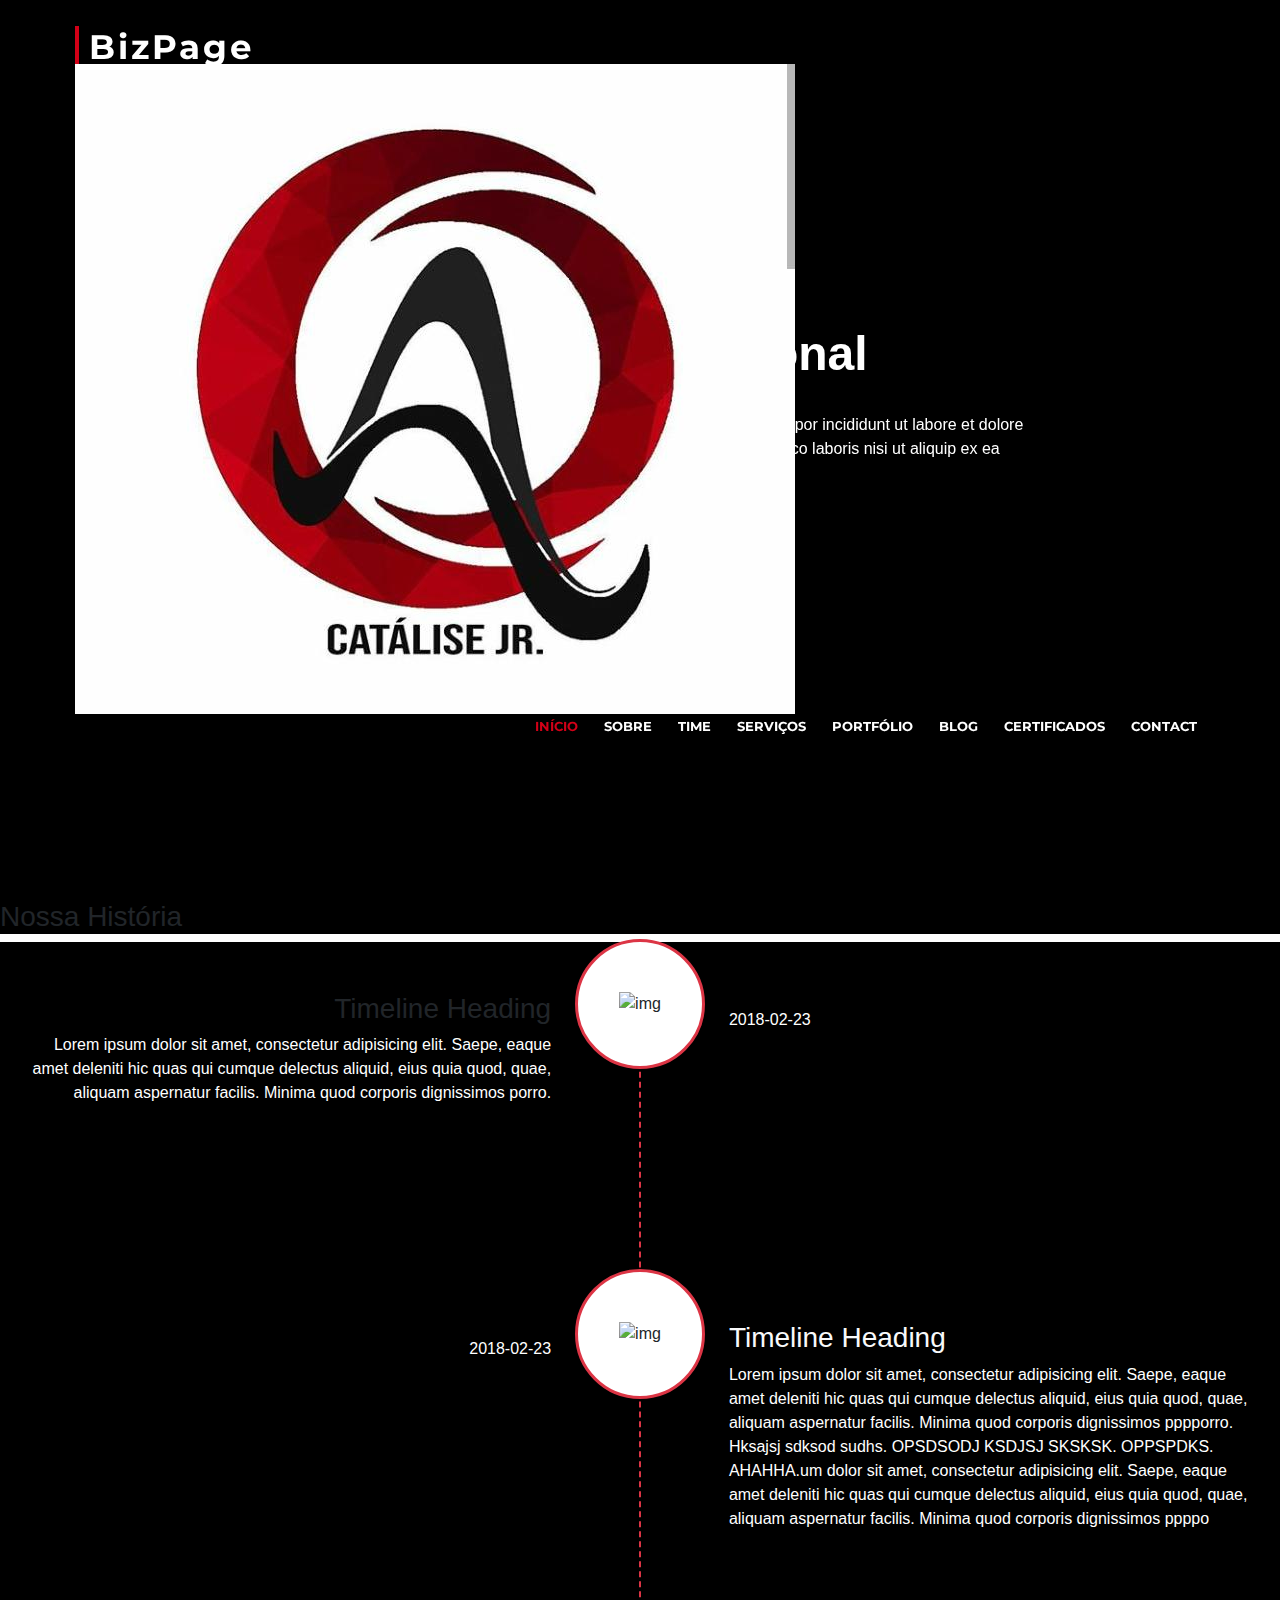
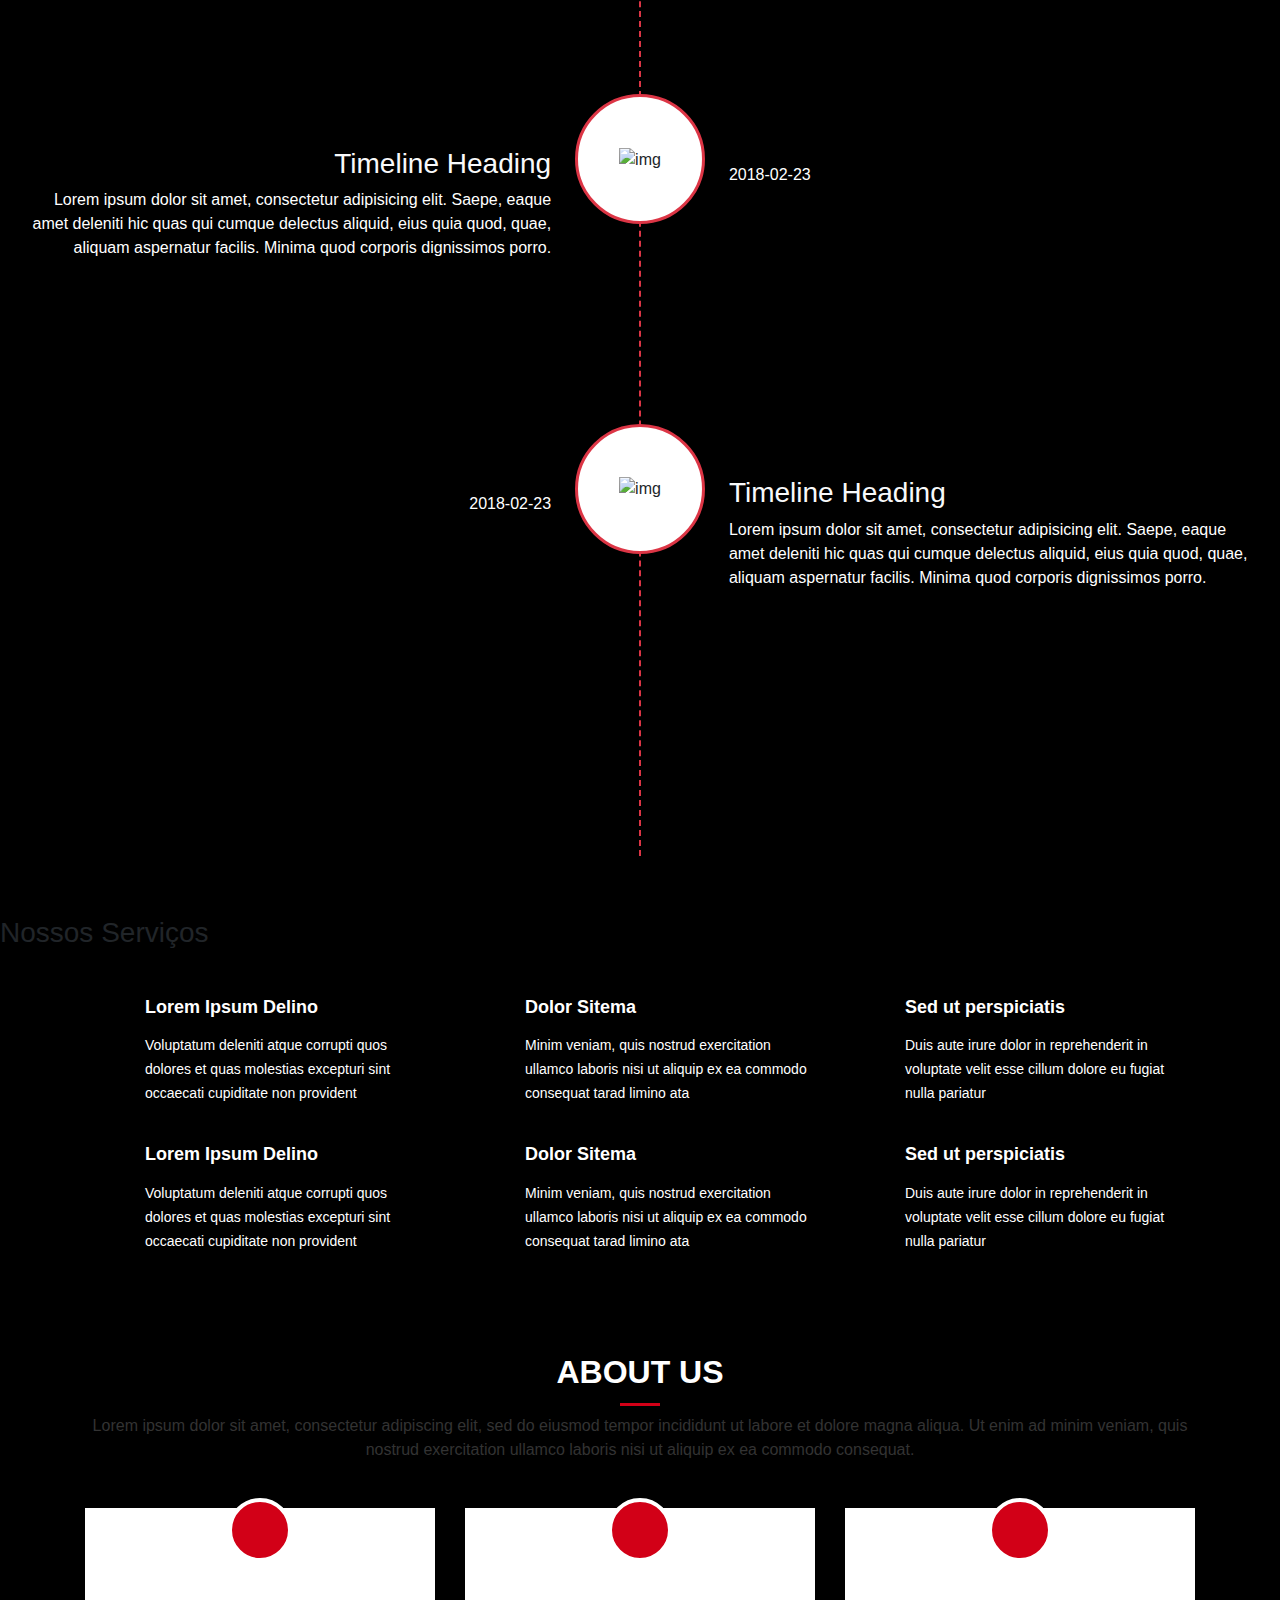
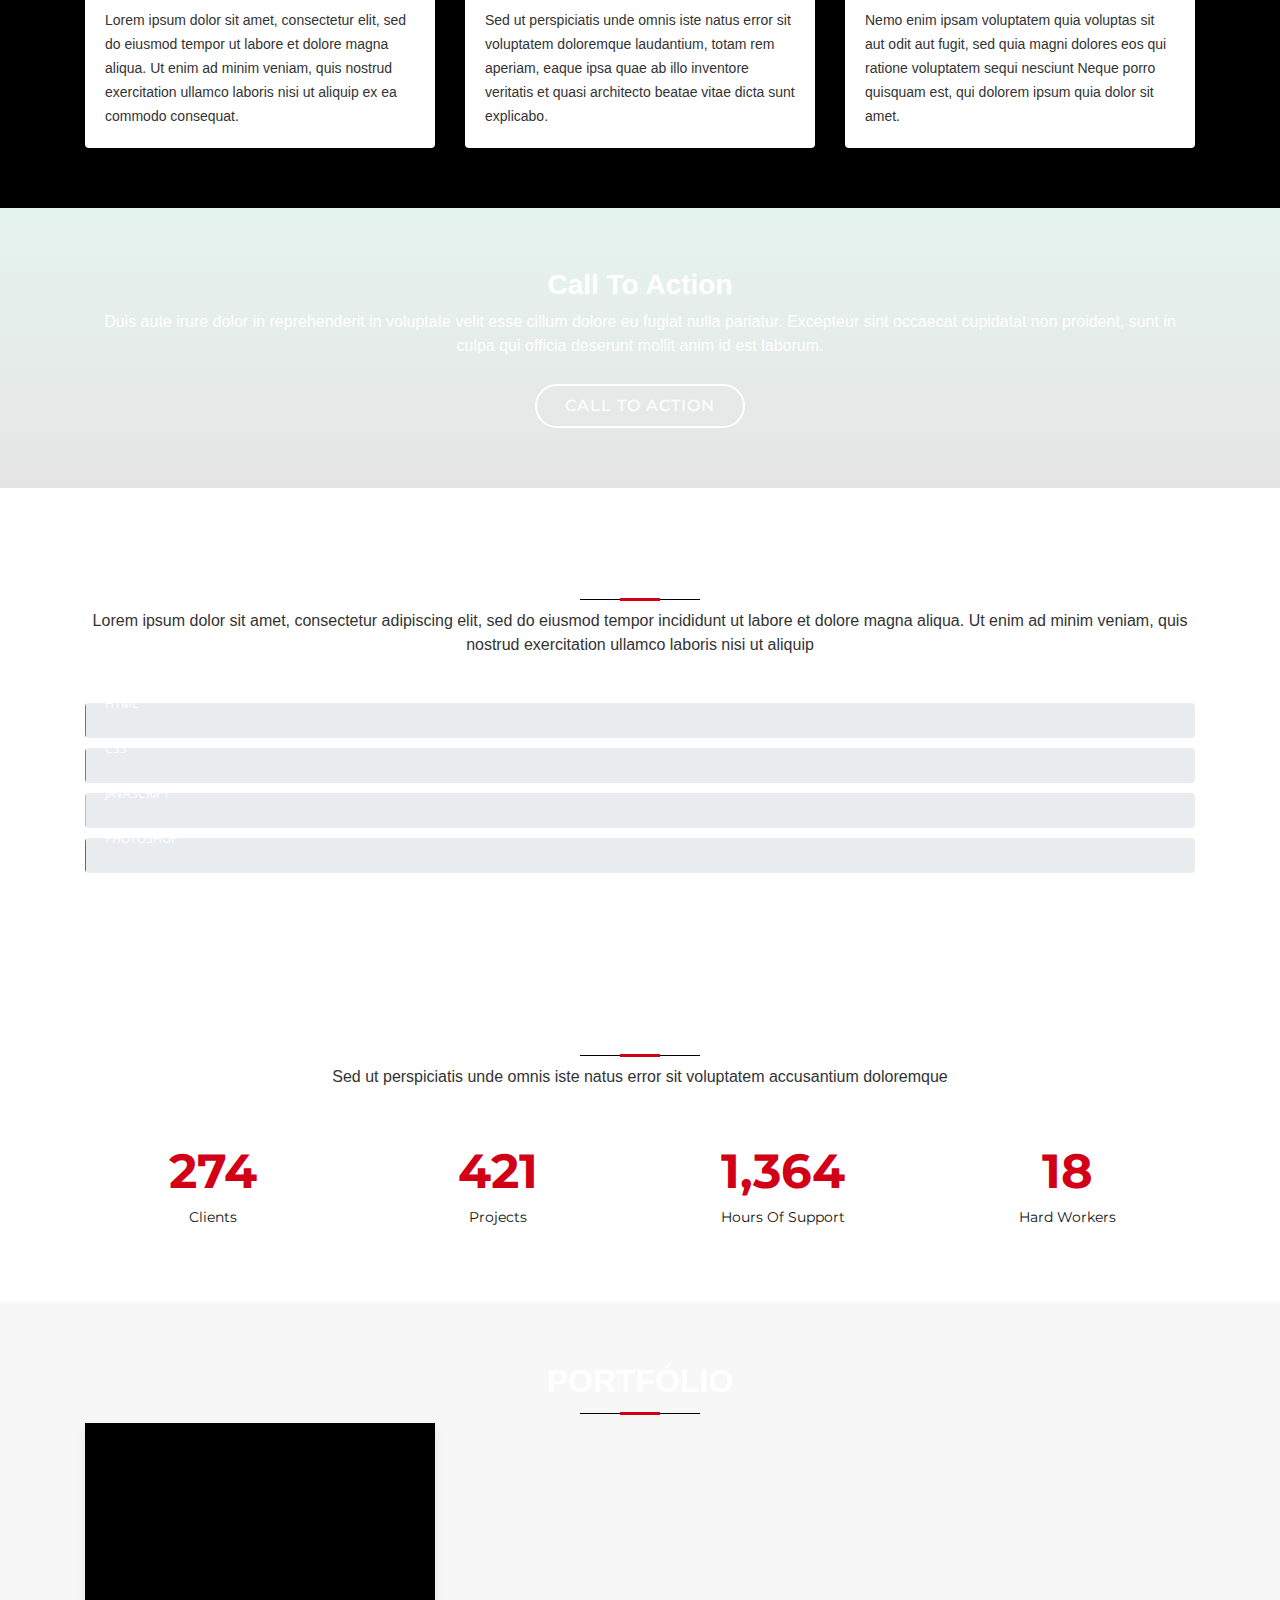
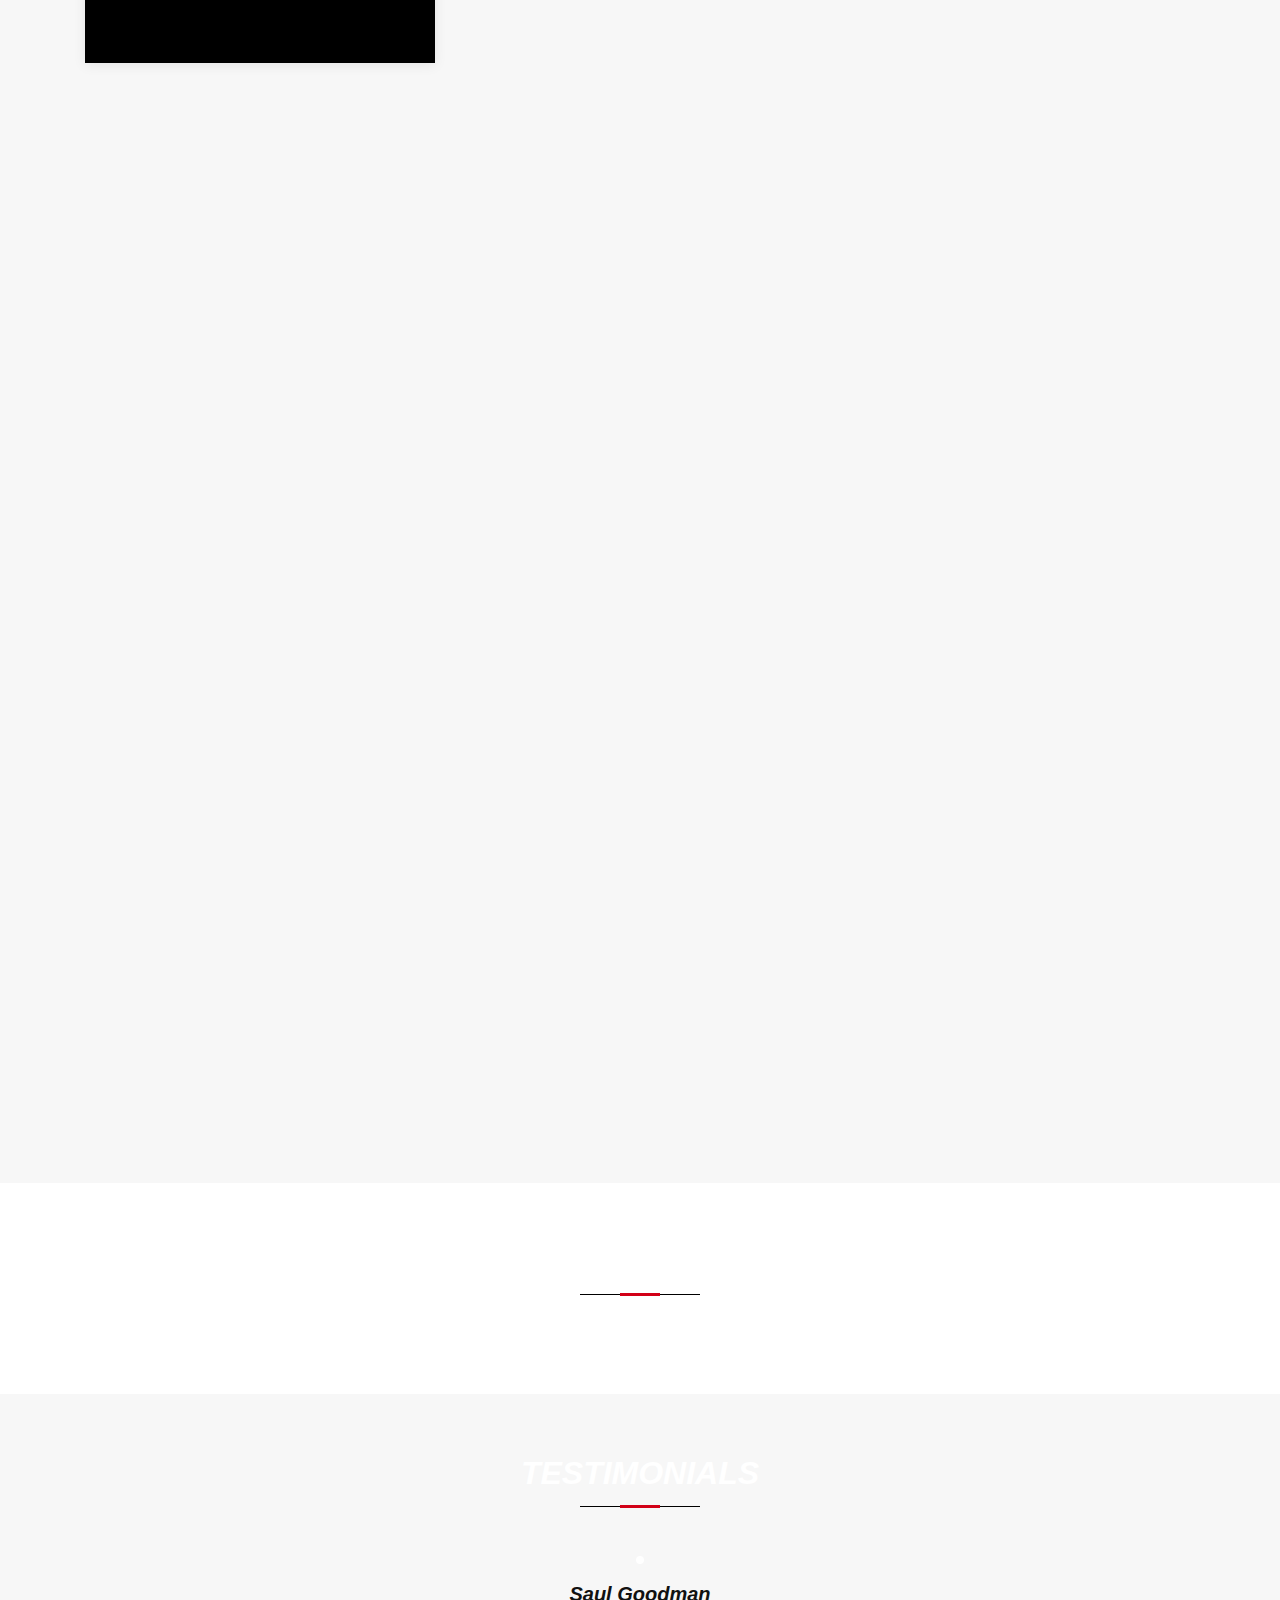
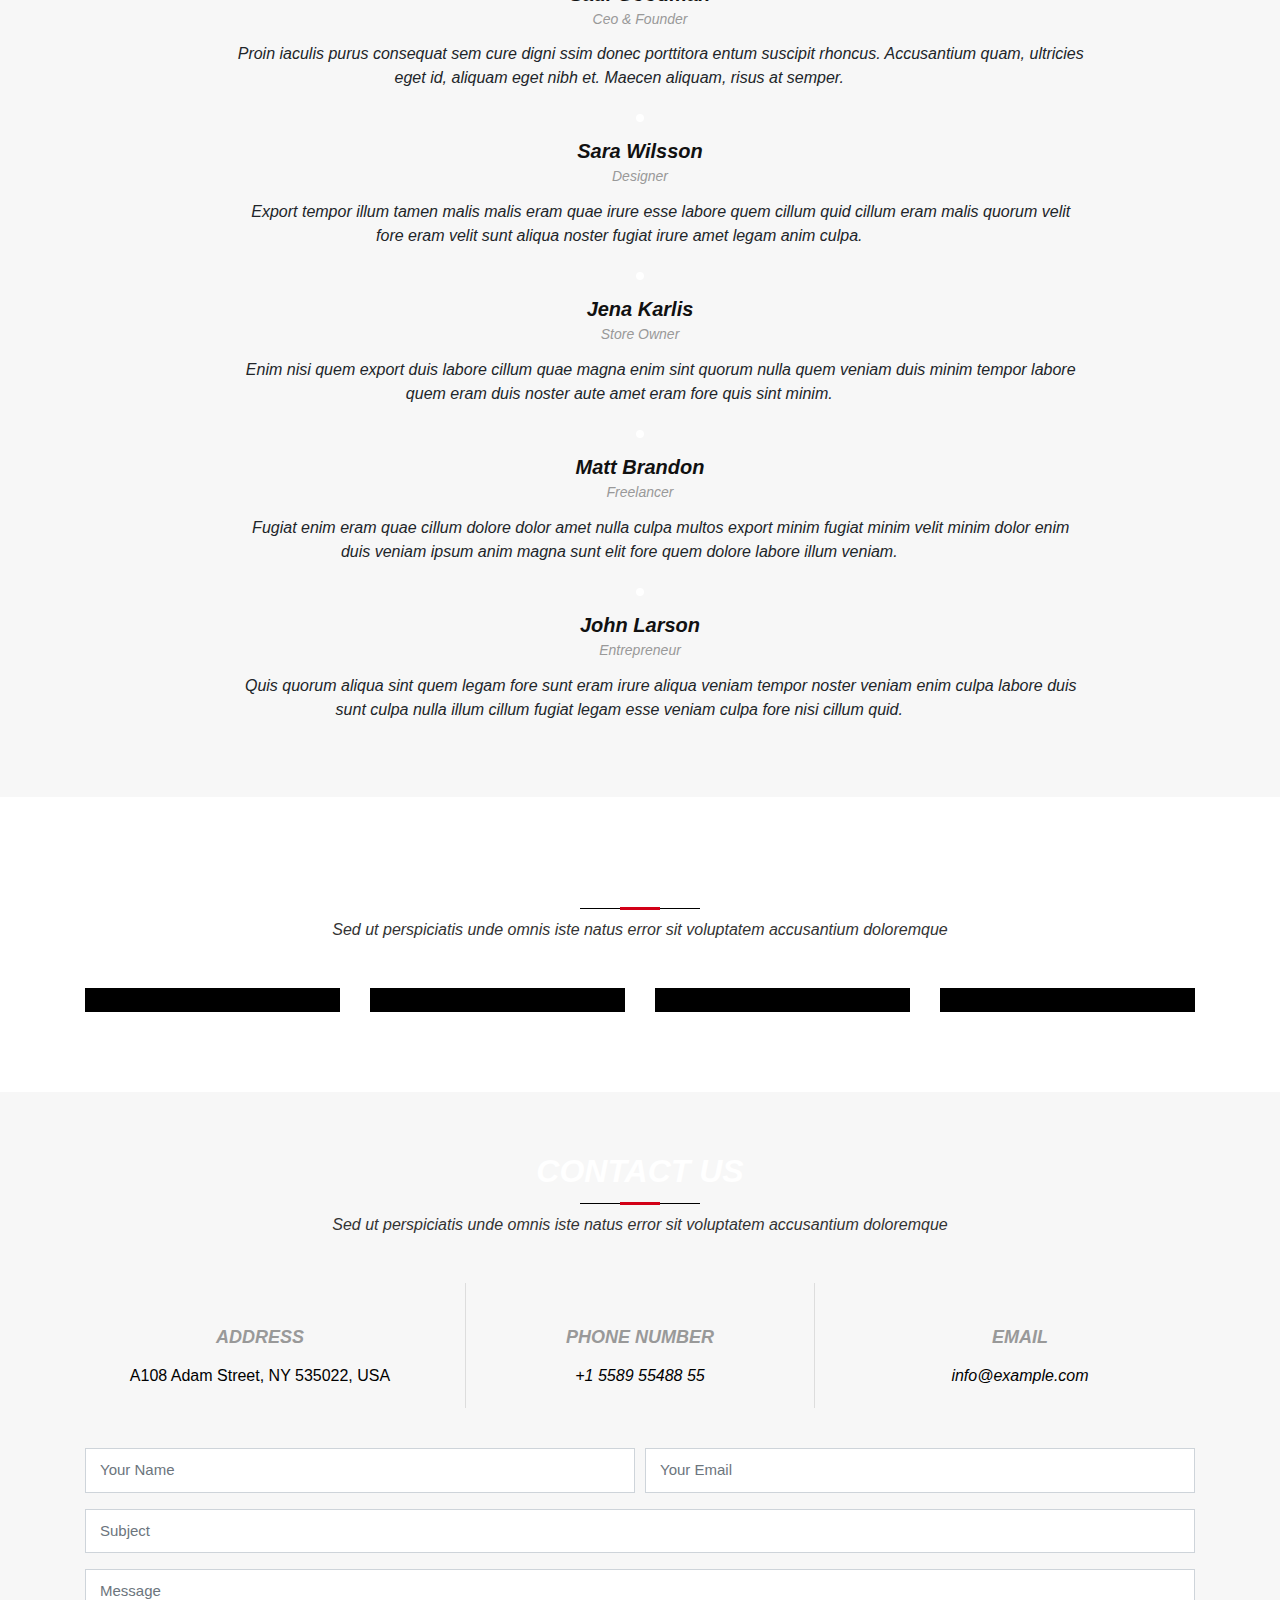
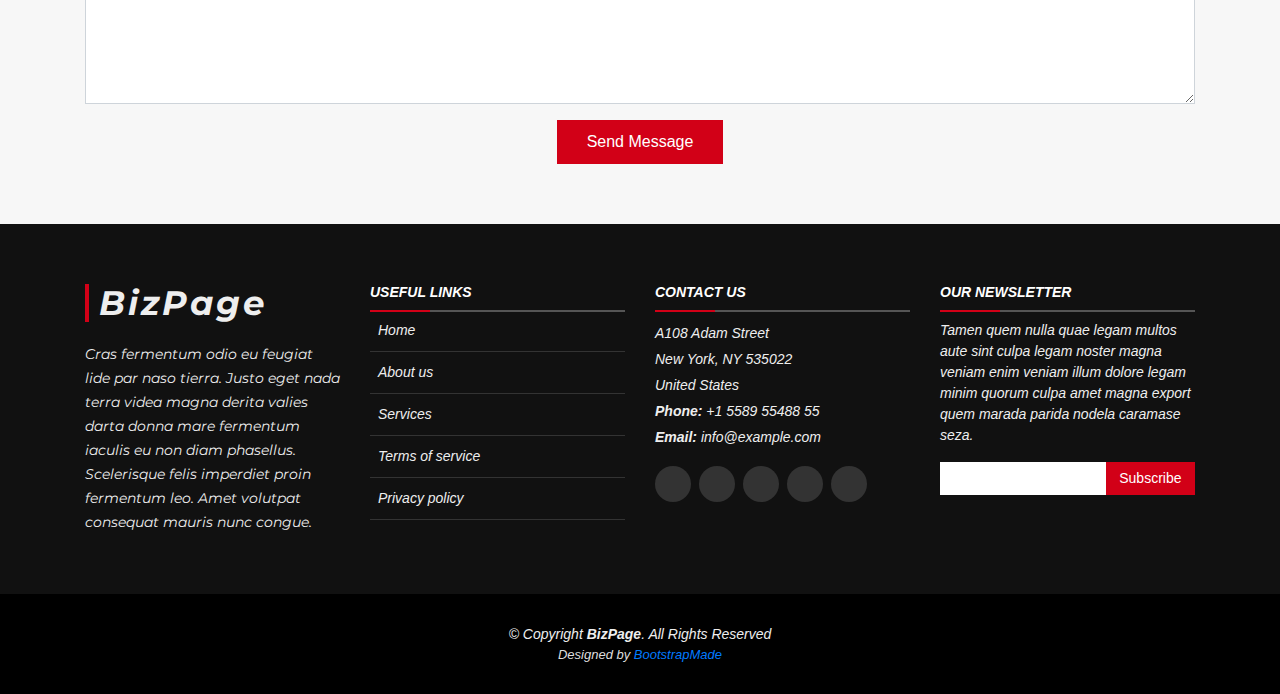
==== index.html @ f013acf1 "mudanças" ====
<!DOCTYPE html>
<html lang="en">
<head>
  <meta charset="utf-8">
  <title>CATALIZE Template</title>
  <meta content="width=device-width, initial-scale=1.0" name="viewport">
  <meta content="" name="keywords">
  <meta content="" name="description">

  <!-- Favicons -->
  <link href="img/favicon.png" rel="icon">
  <link href="img/apple-touch-icon.png" rel="apple-touch-icon">

  <!-- Google Fonts -->
  <link href="https://fonts.googleapis.com/css?family=Open+Sans:300,300i,400,400i,700,700i|Montserrat:300,400,500,700" rel="stylesheet">

  <!-- Bootstrap CSS File -->
  <link href="lib/bootstrap/css/bootstrap.min.css" rel="stylesheet">

  <!-- Libraries CSS Files -->
  <link href="lib/font-awesome/css/font-awesome.min.css" rel="stylesheet">
  <link href="lib/animate/animate.min.css" rel="stylesheet">
  <link href="lib/ionicons/css/ionicons.min.css" rel="stylesheet">
  <link href="lib/owlcarousel/assets/owl.carousel.min.css" rel="stylesheet">
  <link href="lib/lightbox/css/lightbox.min.css" rel="stylesheet">
  <link rel="stylesheet" href="https://use.fontawesome.com/releases/v5.8.1/css/all.css" integrity="sha384-50oBUHEmvpQ+1lW4y57PTFmhCaXp0ML5d60M1M7uH2+nqUivzIebhndOJK28anvf" crossorigin="anonymous">

  <!-- Main Stylesheet File -->
  <link href="css/style.css" rel="stylesheet">

  <link href="//maxcdn.bootstrapcdn.com/bootstrap/4.0.0/css/bootstrap.min.css" rel="stylesheet" id="bootstrap-css">
  <script src="//maxcdn.bootstrapcdn.com/bootstrap/4.0.0/js/bootstrap.min.js"></script>
  <script src="//cdnjs.cloudflare.com/ajax/libs/jquery/3.2.1/jquery.min.js"></script>

  <!-- =======================================================
    Theme Name: BizPage
    Theme URL: https://bootstrapmade.com/bizpage-bootstrap-business-template/
    Author: BootstrapMade.com
    License: https://bootstrapmade.com/license/
  ======================================================= -->
</head>

<body>

  <!--==========================
    Header
  ============================-->
  <header id="header">
    <div class="container-fluid">

      <div id="logo" class="pull-left">
        <h1><a href="#intro" class="scrollto">BizPage</a></h1>
        <a href="#intro"><img src="img/logo.png" alt="" title="Catalize Jr" /></a>
      </div>

      <nav id="nav-menu-container">
        <ul class="nav-menu">
          <li class="menu-active"><a href="#intro">Início</a></li>
          <li><a href="#about">Sobre</a></li>
          <li><a href="#team">Time</a></li>
          <li><a href="#services">Serviços</a></li>
          <li><a href="#portfolio">Portfólio</a></li>
          <li><a href="#blog">Blog</a></li>
          <li><a href="#blog">Certificados</a></li>
          <li><a href="#contact">Contact</a></li>
        </ul>
      </nav><!-- #nav-menu-container -->
    </div>
  </header><!-- #header -->

  <!--==========================
    Intro Section
  ============================-->
  <section id="intro">
    <div class="intro-container">
      <div id="introCarousel" class="carousel  slide carousel-fade" data-ride="carousel">

        <ol class="carousel-indicators"></ol>
          <div class="carousel-item active">
            <div class="carousel-background"><img src="img/intro-carousel/1.jpg" alt=""></div>
            <div class="carousel-container">
              <div class="carousel-content">
                <h2>We are professional</h2>
                <p>Lorem ipsum dolor sit amet, consectetur adipiscing elit, sed do eiusmod tempor incididunt ut labore et dolore magna aliqua. Ut enim ad minim veniam, quis nostrud exercitation ullamco laboris nisi ut aliquip ex ea commodo consequat.</p>
                <a href="#featured-services" class="btn-get-started scrollto">Saiba Mais</a>
              </div>
            </div>
          </div>
        </div>
    
  </section><!-- #intro -->

  <main id="main">

    <!--=========================
      Timeline Section
    ==========================-->
    <section id="timeline">
        <header class="section-header1 wow fadeInUp">
            <h3>Nossa História</h3>
          </header>
            <div class="timeline">
              <div class="row no-gutters justify-content-end justify-content-md-around align-items-start  timeline-nodes">
                <div class="col-10 col-md-5 order-3 order-md-1 timeline-content">
                  <h3>Timeline Heading</h3>
                  <p>Lorem ipsum dolor sit amet, consectetur adipisicing elit. Saepe, eaque amet deleniti hic quas qui cumque delectus aliquid, eius quia quod, quae, aliquam aspernatur facilis. Minima quod corporis dignissimos porro.</p>
                </div>
                <div class="col-2 col-sm-1 px-md-3 order-2 timeline-image text-md-center">
                  <img src="img/img13.png" class="img-fluid" alt="img">
                </div>
                <div class="col-10 col-md-5 order-1 order-md-3 py-3 timeline-date">
                  <time>2018-02-23</time>
                </div>
              </div>
              <div class="row no-gutters justify-content-end justify-content-md-around align-items-start  timeline-nodes">
                <div class="col-10 col-md-5 order-3 order-md-1 timeline-content">
                  <h3 class=" text-light">Timeline Heading</h3>
                  <p>Lorem ipsum dolor sit amet, consectetur adipisicing elit. Saepe, eaque amet deleniti hic quas qui cumque delectus aliquid, eius quia quod, quae, aliquam aspernatur facilis. Minima quod corporis dignissimos pppporro. Hksajsj sdksod sudhs. OPSDSODJ KSDJSJ SKSKSK. OPPSPDKS. AHAHHA.um dolor sit amet, consectetur adipisicing elit. Saepe, eaque amet deleniti hic quas qui cumque delectus aliquid, eius quia quod, quae, aliquam aspernatur facilis. Minima quod corporis dignissimos ppppo</p>
                </div>
                <div class="col-2 col-sm-1 px-md-3 order-2 timeline-image text-md-center">
                  <img src="img/img13.png" class="img-fluid" alt="img">
                </div>
                <div class="col-10 col-md-5 order-1 order-md-3 py-3 timeline-date">
                  <time>2018-02-23</time>
                </div>
              </div>
              <div class="row no-gutters justify-content-end justify-content-md-around align-items-start  timeline-nodes">
                <div class="col-10 col-md-5 order-3 order-md-1 timeline-content">
                  <h3 class=" text-light">Timeline Heading</h3>
                  <p>Lorem ipsum dolor sit amet, consectetur adipisicing elit. Saepe, eaque amet deleniti hic quas qui cumque delectus aliquid, eius quia quod, quae, aliquam aspernatur facilis. Minima quod corporis dignissimos porro.</p>
                </div>
                <div class="col-2 col-sm-1 px-md-3 order-2 timeline-image text-md-center">
                  <img src="img/img13.png" class="img-fluid" alt="img">
                </div>
                <div class="col-10 col-md-5 order-1 order-md-3 py-3 timeline-date">
                  <time>2018-02-23</time>
                </div>
              </div>
              <div class="row no-gutters justify-content-end justify-content-md-around align-items-start  timeline-nodes">
                <div class="col-10 col-md-5 order-3 order-md-1 timeline-content">
                  <h3 class=" text-light">Timeline Heading</h3>
                  <p>Lorem ipsum dolor sit amet, consectetur adipisicing elit. Saepe, eaque amet deleniti hic quas qui cumque delectus aliquid, eius quia quod, quae, aliquam aspernatur facilis. Minima quod corporis dignissimos porro.</p>
                </div>
                <div class="col-2 col-sm-1 px-md-3 order-2 timeline-image text-md-center">
                  <img src="img/img13.png" class="img-fluid" alt="img">
                </div>
                <div class="col-10 col-md-5 order-1 order-md-3 py-3 timeline-date">
                  <time>2018-02-23</time>
                </div>
              </div>
            </div>
    </section>


    <!--==========================
       Services Section
    ============================-->
    <section id="services">
          <header class="section-header1 wow fadeInUp">
            <h3>Nossos Serviços</h3>
          </header>
    <section id="featured-services">
      <div class="container">
        <div class="row">

          <div class="col-lg-4 box-bg">
            <i class="ion-ios-bookmarks-outline"></i>
            <h4 class="title"><a href="">Lorem Ipsum Delino</a></h4>
            <p class="description">Voluptatum deleniti atque corrupti quos dolores et quas molestias excepturi sint occaecati cupiditate non provident</p>
          </div>

          <div class="col-lg-4 box-bg">
            <i class="ion-ios-stopwatch-outline"></i>
            <h4 class="title"><a href="">Dolor Sitema</a></h4>
            <p class="description">Minim veniam, quis nostrud exercitation ullamco laboris nisi ut aliquip ex ea commodo consequat tarad limino ata</p>
          </div>

          <div class="col-lg-4 box-bg">
            <i class="ion-ios-heart-outline"></i>
            <h4 class="title"><a href="">Sed ut perspiciatis</a></h4>
            <p class="description">Duis aute irure dolor in reprehenderit in voluptate velit esse cillum dolore eu fugiat nulla pariatur</p>
          </div>

          <div class="col-lg-4 box-bg">
              <i class="ion-ios-bookmarks-outline"></i>
              <h4 class="title"><a href="">Lorem Ipsum Delino</a></h4>
              <p class="description">Voluptatum deleniti atque corrupti quos dolores et quas molestias excepturi sint occaecati cupiditate non provident</p>
            </div>
  
            <div class="col-lg-4 box-bg">
              <i class="ion-ios-stopwatch-outline"></i>
              <h4 class="title"><a href="">Dolor Sitema</a></h4>
              <p class="description">Minim veniam, quis nostrud exercitation ullamco laboris nisi ut aliquip ex ea commodo consequat tarad limino ata</p>
            </div>
  
            <div class="col-lg-4 box-bg">
              <i class="ion-ios-heart-outline"></i>
              <h4 class="title"><a href="">Sed ut perspiciatis</a></h4>
              <p class="description">Duis aute irure dolor in reprehenderit in voluptate velit esse cillum dolore eu fugiat nulla pariatur</p>
            </div>
        </div>
        </div>
    </section>
  </section><!-- #featured-services -->

    <!--==========================
      About Us Section
    ============================-->
    <section id="about">
      <div class="container">

        <header class="section-header">
          <h3>About Us</h3>
          <p>Lorem ipsum dolor sit amet, consectetur adipiscing elit, sed do eiusmod tempor incididunt ut labore et dolore magna aliqua. Ut enim ad minim veniam, quis nostrud exercitation ullamco laboris nisi ut aliquip ex ea commodo consequat.</p>
        </header>

        <div class="row about-cols">

          <div class="col-md-4 wow fadeInUp">
            <div class="about-col">
              <div class="img">
                <img src="img/about-mission.jpg" alt="" class="img-fluid">
                <div class="icon"><i class="ion-ios-speedometer-outline"></i></div>
              </div>
              <h2 class="title"><a href="#">Our Mission</a></h2>
              <p>
                Lorem ipsum dolor sit amet, consectetur elit, sed do eiusmod tempor ut labore et dolore magna aliqua. Ut enim ad minim veniam, quis nostrud exercitation ullamco laboris nisi ut aliquip ex ea commodo consequat.
              </p>
            </div>
          </div>

          <div class="col-md-4 wow fadeInUp" data-wow-delay="0.1s">
            <div class="about-col">
              <div class="img">
                <img src="img/about-plan.jpg" alt="" class="img-fluid">
                <div class="icon"><i class="ion-ios-list-outline"></i></div>
              </div>
              <h2 class="title"><a href="#">Our Plan</a></h2>
              <p>
                Sed ut perspiciatis unde omnis iste natus error sit voluptatem  doloremque laudantium, totam rem aperiam, eaque ipsa quae ab illo inventore veritatis et quasi architecto beatae vitae dicta sunt explicabo.
              </p>
            </div>
          </div>

          <div class="col-md-4 wow fadeInUp" data-wow-delay="0.2s">
            <div class="about-col">
              <div class="img">
                <img src="img/about-vision.jpg" alt="" class="img-fluid">
                <div class="icon"><i class="ion-ios-eye-outline"></i></div>
              </div>
              <h2 class="title"><a href="#">Our Vision</a></h2>
              <p>
                Nemo enim ipsam voluptatem quia voluptas sit aut odit aut fugit, sed quia magni dolores eos qui ratione voluptatem sequi nesciunt Neque porro quisquam est, qui dolorem ipsum quia dolor sit amet.
              </p>
            </div>
          </div>

        </div>

      </div>
    </section><!-- #about -->

    <!--==========================
      Call To Action Section
    ============================-->
    <section id="call-to-action" class="wow fadeIn">
      <div class="container text-center">
        <h3>Call To Action</h3>
        <p> Duis aute irure dolor in reprehenderit in voluptate velit esse cillum dolore eu fugiat nulla pariatur. Excepteur sint occaecat cupidatat non proident, sunt in culpa qui officia deserunt mollit anim id est laborum.</p>
        <a class="cta-btn" href="#">Call To Action</a>
      </div>
    </section><!-- #call-to-action -->

    <!--==========================
      Skills Section
    ============================-->
    <section id="skills">
      <div class="container">

        <header class="section-header">
          <h3>Our Skills</h3>
          <p>Lorem ipsum dolor sit amet, consectetur adipiscing elit, sed do eiusmod tempor incididunt ut labore et dolore magna aliqua. Ut enim ad minim veniam, quis nostrud exercitation ullamco laboris nisi ut aliquip</p>
        </header>

        <div class="skills-content">

          <div class="progress">
            <div class="progress-bar bg-success" role="progressbar" aria-valuenow="100" aria-valuemin="0" aria-valuemax="100">
              <span class="skill">HTML <i class="val">100%</i></span>
            </div>
          </div>

          <div class="progress">
            <div class="progress-bar bg-info" role="progressbar" aria-valuenow="90" aria-valuemin="0" aria-valuemax="100">
              <span class="skill">CSS <i class="val">90%</i></span>
            </div>
          </div>

          <div class="progress">
            <div class="progress-bar bg-warning" role="progressbar" aria-valuenow="75" aria-valuemin="0" aria-valuemax="100">
              <span class="skill">JavaScript <i class="val">75%</i></span>
            </div>
          </div>

          <div class="progress">
            <div class="progress-bar bg-danger" role="progressbar" aria-valuenow="55" aria-valuemin="0" aria-valuemax="100">
              <span class="skill">Photoshop <i class="val">55%</i></span>
            </div>
          </div>

        </div>

      </div>
    </section>

    <!--==========================
      Facts Section
    ============================-->
    <section id="facts"  class="wow fadeIn">
      <div class="container">

        <header class="section-header">
          <h3>Facts</h3>
          <p>Sed ut perspiciatis unde omnis iste natus error sit voluptatem accusantium doloremque</p>
        </header>

        <div class="row counters">

  				<div class="col-lg-3 col-6 text-center">
            <span data-toggle="counter-up">274</span>
            <p>Clients</p>
  				</div>

          <div class="col-lg-3 col-6 text-center">
            <span data-toggle="counter-up">421</span>
            <p>Projects</p>
  				</div>

          <div class="col-lg-3 col-6 text-center">
            <span data-toggle="counter-up">1,364</span>
            <p>Hours Of Support</p>
  				</div>

          <div class="col-lg-3 col-6 text-center">
            <span data-toggle="counter-up">18</span>
            <p>Hard Workers</p>
  				</div>

  			</div>

        <div class="facts-img">
          <img src="img/facts-img.png" alt="" class="img-fluid">
        </div>

      </div>
    </section><!-- #facts -->

    <!--==========================
      Portfolio Section
    ============================-->
    <section id="portfolio"  class="section-bg" >
      <div class="container">

        <header class="section-header">
          <h3 class="section-title">Portfólio</h3>
        </header>

        <div class="row portfolio-container">

          <div class="col-lg-4 col-md-6 portfolio-item wow fadeInUp">
            <div class="portfolio-wrap">
              <figure>
                <img src="img/portfolio/app1.jpg" class="img-fluid" alt="">
                <i class="link-preview" data-lightbox="portfolio">Nome do projeto</a>
                <a href="#" class="link-details" title="Mais Detalhes"><i class="fas fa-ellipsis-h"></i></a>
              </figure>
            </div>
          </div>
          

          <div class="col-lg-4 col-md-6 portfolio-item  wow fadeInUp">
            <div class="portfolio-wrap">
              <figure>
                <img src="img/portfolio/web3.jpg" class="img-fluid" alt="">
                <i class="link-preview" data-lightbox="portfolio">Nome do projeto</a>
                <a href="#" class="link-details" title="Mais Detalhes"><i class="fas fa-ellipsis-h"></i></a>
              </figure>
          </div>
          </div>

          <div class="col-lg-4 col-md-6 portfolio-item  wow fadeInUp">
            <div class="portfolio-wrap">
              <figure>
                <img src="img/portfolio/app2.jpg" class="img-fluid" alt="">
                <i class="link-preview" data-lightbox="portfolio">Nome do projeto</a>
                <a href="#" class="link-details" title="Mais Detalhes"><i class="fas fa-ellipsis-h"></i></a>
              </figure>
          </div>
          </div>

          <div class="col-lg-4 col-md-6 portfolio-item  wow fadeInUp">
            <div class="portfolio-wrap">
              <figure>
                <img src="img/portfolio/card2.jpg" class="img-fluid" alt="">
                <i class="link-preview" data-lightbox="portfolio">Nome do projeto</a>
                <a href="#" class="link-details" title="Mais Detalhes"><i class="fas fa-ellipsis-h"></i></a>
              </figure>
          </div>
          </div>

          <div class="col-lg-4 col-md-6 portfolio-item  wow fadeInUp">
            <div class="portfolio-wrap">
              <figure>
                <img src="img/portfolio/web2.jpg" class="img-fluid" alt="">
                <i class="link-preview" data-lightbox="portfolio">Nome do projeto</a>
                <a href="#" class="link-details" title="Mais Detalhes"><i class="fas fa-ellipsis-h"></i></a>
              </figure>
          </div>
          </div>

          <div class="col-lg-4 col-md-6 portfolio-item p wow fadeInUp">
            <div class="portfolio-wrap">
              <figure>
                <img src="img/portfolio/app3.jpg" class="img-fluid" alt="">
                <i class="link-preview" data-lightbox="portfolio">Nome do projeto</a>
                <a href="#" class="link-details" title="More Details"><i class="fas fa-ellipsis-h"></i></a>
              </figure>
          </div>
          </div>
      </div>
    </section><!-- #portfolio -->

    <!--==========================
      Clients Section
    ============================-->
    <section id="clients" class="wow fadeInUp">
      <div class="container">

        <header class="section-header">
          <h3>PARCEIROS</h3>
        </header>

        <div class="owl-carousel clients-carousel">
          <img src="img/clients/client-1.png" alt="">
          <img src="img/clients/client-2.png" alt="">
          <img src="img/clients/client-3.png" alt="">
          <img src="img/clients/client-4.png" alt="">
          <img src="img/clients/client-5.png" alt="">
          <img src="img/clients/client-6.png" alt="">
          <img src="img/clients/client-7.png" alt="">
          <img src="img/clients/client-8.png" alt="">
        </div>

      </div>
    </section><!-- #clients -->

    <!--==========================
      Clients Section
    ============================-->
    <section id="testimonials" class="section-bg wow fadeInUp">
      <div class="container">

        <header class="section-header">
          <h3>Testimonials</h3>
        </header>

        <div class="owl-carousel testimonials-carousel">

          <div class="testimonial-item">
            <img src="img/testimonial-1.jpg" class="testimonial-img" alt="">
            <h3>Saul Goodman</h3>
            <h4>Ceo &amp; Founder</h4>
            <p>
              <img src="img/quote-sign-left.png" class="quote-sign-left" alt="">
              Proin iaculis purus consequat sem cure digni ssim donec porttitora entum suscipit rhoncus. Accusantium quam, ultricies eget id, aliquam eget nibh et. Maecen aliquam, risus at semper.
              <img src="img/quote-sign-right.png" class="quote-sign-right" alt="">
            </p>
          </div>

          <div class="testimonial-item">
            <img src="img/testimonial-2.jpg" class="testimonial-img" alt="">
            <h3>Sara Wilsson</h3>
            <h4>Designer</h4>
            <p>
              <img src="img/quote-sign-left.png" class="quote-sign-left" alt="">
              Export tempor illum tamen malis malis eram quae irure esse labore quem cillum quid cillum eram malis quorum velit fore eram velit sunt aliqua noster fugiat irure amet legam anim culpa.
              <img src="img/quote-sign-right.png" class="quote-sign-right" alt="">
            </p>
          </div>

          <div class="testimonial-item">
            <img src="img/testimonial-3.jpg" class="testimonial-img" alt="">
            <h3>Jena Karlis</h3>
            <h4>Store Owner</h4>
            <p>
              <img src="img/quote-sign-left.png" class="quote-sign-left" alt="">
              Enim nisi quem export duis labore cillum quae magna enim sint quorum nulla quem veniam duis minim tempor labore quem eram duis noster aute amet eram fore quis sint minim.
              <img src="img/quote-sign-right.png" class="quote-sign-right" alt="">
            </p>
          </div>

          <div class="testimonial-item">
            <img src="img/testimonial-4.jpg" class="testimonial-img" alt="">
            <h3>Matt Brandon</h3>
            <h4>Freelancer</h4>
            <p>
              <img src="img/quote-sign-left.png" class="quote-sign-left" alt="">
              Fugiat enim eram quae cillum dolore dolor amet nulla culpa multos export minim fugiat minim velit minim dolor enim duis veniam ipsum anim magna sunt elit fore quem dolore labore illum veniam.
              <img src="img/quote-sign-right.png" class="quote-sign-right" alt="">
            </p>
          </div>

          <div class="testimonial-item">
            <img src="img/testimonial-5.jpg" class="testimonial-img" alt="">
            <h3>John Larson</h3>
            <h4>Entrepreneur</h4>
            <p>
              <img src="img/quote-sign-left.png" class="quote-sign-left" alt="">
              Quis quorum aliqua sint quem legam fore sunt eram irure aliqua veniam tempor noster veniam enim culpa labore duis sunt culpa nulla illum cillum fugiat legam esse veniam culpa fore nisi cillum quid.
              <img src="img/quote-sign-right.png" class="quote-sign-right" alt="">
            </p>
          </div>

        </div>

      </div>
    </section><!-- #testimonials -->

    <!--==========================
      Team Section
    ============================-->
    <section id="team">
      <div class="container">
        <div class="section-header wow fadeInUp">
          <h3>Team</h3>
          <p>Sed ut perspiciatis unde omnis iste natus error sit voluptatem accusantium doloremque</p>
        </div>

        <div class="row">

          <div class="col-lg-3 col-md-6 wow fadeInUp">
            <div class="member">
              <img src="img/team-1.jpg" class="img-fluid" alt="">
              <div class="member-info">
                <div class="member-info-content">
                  <h4>Walter White</h4>
                  <span>Chief Executive Officer</span>
                  <div class="social">
                    <a href=""><i class="fa fa-twitter"></i></a>
                    <a href=""><i class="fa fa-facebook"></i></a>
                    <a href=""><i class="fa fa-google-plus"></i></a>
                    <a href=""><i class="fa fa-linkedin"></i></a>
                  </div>
                </div>
              </div>
            </div>
          </div>

          <div class="col-lg-3 col-md-6 wow fadeInUp" data-wow-delay="0.1s">
            <div class="member">
              <img src="img/team-2.jpg" class="img-fluid" alt="">
              <div class="member-info">
                <div class="member-info-content">
                  <h4>Sarah Jhonson</h4>
                  <span>Product Manager</span>
                  <div class="social">
                    <a href=""><i class="fa fa-twitter"></i></a>
                    <a href=""><i class="fa fa-facebook"></i></a>
                    <a href=""><i class="fa fa-google-plus"></i></a>
                    <a href=""><i class="fa fa-linkedin"></i></a>
                  </div>
                </div>
              </div>
            </div>
          </div>

          <div class="col-lg-3 col-md-6 wow fadeInUp" data-wow-delay="0.2s">
            <div class="member">
              <img src="img/team-3.jpg" class="img-fluid" alt="">
              <div class="member-info">
                <div class="member-info-content">
                  <h4>William Anderson</h4>
                  <span>CTO</span>
                  <div class="social">
                    <a href=""><i class="fa fa-twitter"></i></a>
                    <a href=""><i class="fa fa-facebook"></i></a>
                    <a href=""><i class="fa fa-google-plus"></i></a>
                    <a href=""><i class="fa fa-linkedin"></i></a>
                  </div>
                </div>
              </div>
            </div>
          </div>

          <div class="col-lg-3 col-md-6 wow fadeInUp" data-wow-delay="0.3s">
            <div class="member">
              <img src="img/team-4.jpg" class="img-fluid" alt="">
              <div class="member-info">
                <div class="member-info-content">
                  <h4>Amanda Jepson</h4>
                  <span>Accountant</span>
                  <div class="social">
                    <a href=""><i class="fa fa-twitter"></i></a>
                    <a href=""><i class="fa fa-facebook"></i></a>
                    <a href=""><i class="fa fa-google-plus"></i></a>
                    <a href=""><i class="fa fa-linkedin"></i></a>
                  </div>
                </div>
              </div>
            </div>
          </div>

        </div>

      </div>
    </section><!-- #team -->

    <!--==========================
      Contact Section
    ============================-->
    <section id="contact" class="section-bg wow fadeInUp">
      <div class="container">

        <div class="section-header">
          <h3>Contact Us</h3>
          <p>Sed ut perspiciatis unde omnis iste natus error sit voluptatem accusantium doloremque</p>
        </div>

        <div class="row contact-info">

          <div class="col-md-4">
            <div class="contact-address">
              <i class="ion-ios-location-outline"></i>
              <h3>Address</h3>
              <address>A108 Adam Street, NY 535022, USA</address>
            </div>
          </div>

          <div class="col-md-4">
            <div class="contact-phone">
              <i class="ion-ios-telephone-outline"></i>
              <h3>Phone Number</h3>
              <p><a href="tel:+155895548855">+1 5589 55488 55</a></p>
            </div>
          </div>

          <div class="col-md-4">
            <div class="contact-email">
              <i class="ion-ios-email-outline"></i>
              <h3>Email</h3>
              <p><a href="mailto:info@example.com">info@example.com</a></p>
            </div>
          </div>

        </div>

        <div class="form">
          <div id="sendmessage">Your message has been sent. Thank you!</div>
          <div id="errormessage"></div>
          <form action="" method="post" role="form" class="contactForm">
            <div class="form-row">
              <div class="form-group col-md-6">
                <input type="text" name="name" class="form-control" id="name" placeholder="Your Name" data-rule="minlen:4" data-msg="Please enter at least 4 chars" />
                <div class="validation"></div>
              </div>
              <div class="form-group col-md-6">
                <input type="email" class="form-control" name="email" id="email" placeholder="Your Email" data-rule="email" data-msg="Please enter a valid email" />
                <div class="validation"></div>
              </div>
            </div>
            <div class="form-group">
              <input type="text" class="form-control" name="subject" id="subject" placeholder="Subject" data-rule="minlen:4" data-msg="Please enter at least 8 chars of subject" />
              <div class="validation"></div>
            </div>
            <div class="form-group">
              <textarea class="form-control" name="message" rows="5" data-rule="required" data-msg="Please write something for us" placeholder="Message"></textarea>
              <div class="validation"></div>
            </div>
            <div class="text-center"><button type="submit">Send Message</button></div>
          </form>
        </div>

      </div>
    </section><!-- #contact -->

  </main>

  <!--==========================
    Footer
  ============================-->
  <footer id="footer">
    <div class="footer-top">
      <div class="container">
        <div class="row">

          <div class="col-lg-3 col-md-6 footer-info">
            <h3>BizPage</h3>
            <p>Cras fermentum odio eu feugiat lide par naso tierra. Justo eget nada terra videa magna derita valies darta donna mare fermentum iaculis eu non diam phasellus. Scelerisque felis imperdiet proin fermentum leo. Amet volutpat consequat mauris nunc congue.</p>
          </div>

          <div class="col-lg-3 col-md-6 footer-links">
            <h4>Useful Links</h4>
            <ul>
              <li><i class="ion-ios-arrow-right"></i> <a href="#">Home</a></li>
              <li><i class="ion-ios-arrow-right"></i> <a href="#">About us</a></li>
              <li><i class="ion-ios-arrow-right"></i> <a href="#">Services</a></li>
              <li><i class="ion-ios-arrow-right"></i> <a href="#">Terms of service</a></li>
              <li><i class="ion-ios-arrow-right"></i> <a href="#">Privacy policy</a></li>
            </ul>
          </div>

          <div class="col-lg-3 col-md-6 footer-contact">
            <h4>Contact Us</h4>
            <p>
              A108 Adam Street <br>
              New York, NY 535022<br>
              United States <br>
              <strong>Phone:</strong> +1 5589 55488 55<br>
              <strong>Email:</strong> info@example.com<br>
            </p>

            <div class="social-links">
              <a href="#" class="twitter"><i class="fa fa-twitter"></i></a>
              <a href="#" class="facebook"><i class="fa fa-facebook"></i></a>
              <a href="#" class="instagram"><i class="fa fa-instagram"></i></a>
              <a href="#" class="google-plus"><i class="fa fa-google-plus"></i></a>
              <a href="#" class="linkedin"><i class="fa fa-linkedin"></i></a>
            </div>

          </div>

          <div class="col-lg-3 col-md-6 footer-newsletter">
            <h4>Our Newsletter</h4>
            <p>Tamen quem nulla quae legam multos aute sint culpa legam noster magna veniam enim veniam illum dolore legam minim quorum culpa amet magna export quem marada parida nodela caramase seza.</p>
            <form action="" method="post">
              <input type="email" name="email"><input type="submit"  value="Subscribe">
            </form>
          </div>

        </div>
      </div>
    </div>

    <div class="container">
      <div class="copyright">
        &copy; Copyright <strong>BizPage</strong>. All Rights Reserved
      </div>
      <div class="credits">
        <!--
          All the links in the footer should remain intact.
          You can delete the links only if you purchased the pro version.
          Licensing information: https://bootstrapmade.com/license/
          Purchase the pro version with working PHP/AJAX contact form: https://bootstrapmade.com/buy/?theme=BizPage
        -->
        Designed by <a href="https://bootstrapmade.com/">BootstrapMade</a>
      </div>
    </div>
  </footer><!-- #footer -->

  <a href="#" class="back-to-top"><i class="fa fa-chevron-up"></i></a>
  <!-- Uncomment below i you want to use a preloader -->
  <!-- <div id="preloader"></div> -->

  <!-- JavaScript Libraries -->
  <script src="lib/jquery/jquery.min.js"></script>
  <script src="lib/jquery/jquery-migrate.min.js"></script>
  <script src="lib/bootstrap/js/bootstrap.bundle.min.js"></script>
  <script src="lib/easing/easing.min.js"></script>
  <script src="lib/superfish/hoverIntent.js"></script>
  <script src="lib/superfish/superfish.min.js"></script>
  <script src="lib/wow/wow.min.js"></script>
  <script src="lib/waypoints/waypoints.min.js"></script>
  <script src="lib/counterup/counterup.min.js"></script>
  <script src="lib/owlcarousel/owl.carousel.min.js"></script>
  <script src="lib/isotope/isotope.pkgd.min.js"></script>
  <script src="lib/lightbox/js/lightbox.min.js"></script>
  <script src="lib/touchSwipe/jquery.touchSwipe.min.js"></script>
  <!-- Contact Form JavaScript File -->
  <script src="contactform/contactform.js"></script>

  <!-- Template Main Javascript File -->
  <script src="js/main.js"></script>

</body>
</html>
---- css/style.css ----
/*
  Theme Name: BizPage
  Theme URL: https://bootstrapmade.com/bizpage-bootstrap-business-template/
  Author: BootstrapMade.com
  License: https://bootstrapmade.com/license/
*/

/*--------------------------------------------------------------
# General
--------------------------------------------------------------*/

body {
  background: #fff;
  color: #666666;
  font-family: "Open Sans", sans-serif;
}

a {
  color: #d20017;
  transition: 0.5s;
}

a:hover,
a:active,
a:focus {
  color: #d20017;
  outline: none;
  text-decoration: none;
}

p {
  padding: 0;
  margin: 0 0 30px 0;
}

h1,
h2,
h3,
h4,
h5,
h6 {
  font-family: "Montserrat", sans-serif;
  font-weight: 400;
  margin: 0 0 20px 0;
  padding: 0;
}

/* Back to top button */

.back-to-top {
  position: fixed;
  display: none;
  background: #d20017;
  color: #fff;
  width: 44px;
  height: 44px;
  text-align: center;
  line-height: 1;
  font-size: 16px;
  border-radius: 50%;
  right: 15px;
  bottom: 15px;
  transition: background 0.5s;
  z-index: 11;
}

.back-to-top i {
  padding-top: 12px;
  color: #fff;
}

/* Prelaoder */

#preloader {
  position: fixed;
  top: 0;
  left: 0;
  right: 0;
  bottom: 0;
  z-index: 9999;
  overflow: hidden;
  background: #fff;
}

#preloader:before {
  content: "";
  position: fixed;
  top: calc(50% - 30px);
  left: calc(50% - 30px);
  border: 6px solid #f2f2f2;
  border-top: 6px solid #d20017;
  border-radius: 50%;
  width: 60px;
  height: 60px;
  -webkit-animation: animate-preloader 1s linear infinite;
  animation: animate-preloader 1s linear infinite;
}

@-webkit-keyframes animate-preloader {
  0% {
    -webkit-transform: rotate(0deg);
    transform: rotate(0deg);
  }

  100% {
    -webkit-transform: rotate(360deg);
    transform: rotate(360deg);
  }
}

@keyframes animate-preloader {
  0% {
    -webkit-transform: rotate(0deg);
    transform: rotate(0deg);
  }

  100% {
    -webkit-transform: rotate(360deg);
    transform: rotate(360deg);
  }
}

/*--------------------------------------------------------------
# Header
--------------------------------------------------------------*/

#header {
  padding: 30px 0;
  height: 92px;
  position: fixed;
  left: 0;
  top: 0;
  right: 0;
  transition: all 0.5s;
  z-index: 997;
}

#header.header-scrolled {
  background: rgba(0, 0, 0, 0.9);
  padding: 20px 0;
  height: 72px;
  transition: all 0.5s;
}

#header #logo {
  float: left;
}

#header #logo h1 {
  font-size: 34px;
  margin: 0;
  padding: 0;
  line-height: 1;
  font-family: "Montserrat", sans-serif;
  font-weight: 700;
  letter-spacing: 3px;
}

#header #logo h1 a,
#header #logo h1 a:hover {
  color: #fff;
  padding-left: 10px;
  border-left: 4px solid #d20017;
}

#header #logo img {
  padding: 0;
  margin: 0;
}

/*--------------------------------------------------------------
# Intro Section
--------------------------------------------------------------*/

#intro {
  display: table;
  width: 100%;
  height: 100vh;
  background: #000;
}

#intro .carousel-item {
  width: 100%;
  height: 100vh;
  background-size: cover;
  background-position: center;
  background-repeat: no-repeat;
}

#intro .carousel-item::before {
  content: '';
  background-color: rgba(0, 0, 0, 0.7);
  position: absolute;
  height: 100%;
  width: 100%;
  top: 0;
  right: 0;
  left: 0;
  bottom: 0;
}

#intro .carousel-container {
  display: -webkit-box;
  display: -webkit-flex;
  display: -ms-flexbox;
  display: flex;
  -webkit-box-pack: center;
  -webkit-justify-content: center;
  -ms-flex-pack: center;
  justify-content: center;
  -webkit-box-align: center;
  -webkit-align-items: center;
  -ms-flex-align: center;
  align-items: center;
  position: absolute;
  bottom: 0;
  top: 0;
  left: 0;
  right: 0;
}

#intro .carousel-background img {
  max-width: 100%;
}

#intro .carousel-content {
  text-align: center;
}

#intro h2 {
  color: #fff;
  margin-bottom: 30px;
  font-size: 48px;
  font-weight: 700;
}

#intro p {
  width: 80%;
  margin: 0 auto 30px auto;
  color: #fff;
}

#intro .carousel-fade {
  overflow: hidden;
}

#intro .carousel-fade .carousel-inner .carousel-item {
  transition-property: opacity;
}

#intro .carousel-fade .carousel-inner .carousel-item,
#intro .carousel-fade .carousel-inner .active.carousel-item-left,
#intro .carousel-fade .carousel-inner .active.carousel-item-right {
  opacity: 0;
}

#intro .carousel-fade .carousel-inner .active,
#intro .carousel-fade .carousel-inner .carousel-item-next.carousel-item-left,
#intro .carousel-fade .carousel-inner .carousel-item-prev.carousel-item-right {
  opacity: 1;
  transition: 0.5s;
}

#intro .carousel-fade .carousel-inner .carousel-item-next,
#intro .carousel-fade .carousel-inner .carousel-item-prev,
#intro .carousel-fade .carousel-inner .active.carousel-item-left,
#intro .carousel-fade .carousel-inner .active.carousel-item-right {
  left: 0;
  -webkit-transform: translate3d(0, 0, 0);
  transform: translate3d(0, 0, 0);
}

#intro .carousel-control-prev,
#intro .carousel-control-next {
  width: 10%;
}

#intro .carousel-control-next-icon,
#intro .carousel-control-prev-icon {
  background: none;
  font-size: 32px;
  line-height: 1;
}

#intro .carousel-indicators li {
  cursor: pointer;
}

#intro .btn-get-started {
  font-family: "Montserrat", sans-serif;
  font-weight: 500;
  font-size: 16px;
  letter-spacing: 1px;
  display: inline-block;
  padding: 8px 32px;
  border-radius: 50px;
  transition: 0.5s;
  margin: 10px;
  color: #fff;
  background: #d20017;
}

#intro .btn-get-started:hover {
  background: #fff;
  color: #d20017;
}

/*--------------------------------------------------------------
# Navigation Menu
--------------------------------------------------------------*/

/* Nav Menu Essentials */

.nav-menu,
.nav-menu * {
  margin: 0;
  padding: 0;
  list-style: none;
}

.nav-menu ul {
  position: absolute;
  display: none;
  top: 100%;
  left: 0;
  z-index: 99;
}

.nav-menu li {
  position: relative;
  white-space: nowrap;
}

.nav-menu > li {
  float: left;
}

.nav-menu li:hover > ul,
.nav-menu li.sfHover > ul {
  display: block;
}

.nav-menu ul ul {
  top: 0;
  left: 100%;
}

.nav-menu ul li {
  min-width: 180px;
}

/* Nav Menu Arrows */

.sf-arrows .sf-with-ul {
  padding-right: 30px;
}

.sf-arrows .sf-with-ul:after {
  content: "\f107";
  position: absolute;
  right: 15px;
  font-family: FontAwesome;
  font-style: normal;
  font-weight: normal;
}

.sf-arrows ul .sf-with-ul:after {
  content: "\f105";
}

/* Nav Meu Container */

#nav-menu-container {
  float: right;
  margin: 0;
}

/* Nav Meu Styling */

.nav-menu a {
  padding: 0 8px 10px 8px;
  text-decoration: none;
  display: inline-block;
  color: #fff;
  font-family: "Montserrat", sans-serif;
  font-weight: 700;
  font-size: 13px;
  text-transform: uppercase;
  outline: none;
}

.nav-menu li:hover > a,
.nav-menu > .menu-active > a {
  color: #d20017;
}

.nav-menu > li {
  margin-left: 10px;
}

.nav-menu ul {
  margin: 4px 0 0 0;
  padding: 10px;
  box-shadow: 0px 0px 30px rgba(127, 137, 161, 0.25);
  background: #fff;
}

.nav-menu ul li {
  transition: 0.3s;
}

.nav-menu ul li a {
  padding: 10px;
  color: #333;
  transition: 0.3s;
  display: block;
  font-size: 13px;
  text-transform: none;
}

.nav-menu ul li:hover > a {
  color: #d20017;
}

.nav-menu ul ul {
  margin: 0;
}

/* Mobile Nav Toggle */

#mobile-nav-toggle {
  position: fixed;
  right: 0;
  top: 0;
  z-index: 999;
  margin: 20px 20px 0 0;
  border: 0;
  background: none;
  font-size: 24px;
  display: none;
  transition: all 0.4s;
  outline: none;
  cursor: pointer;
}

#mobile-nav-toggle i {
  color: #fff;
}

/* Mobile Nav Styling */

#mobile-nav {
  position: fixed;
  top: 0;
  padding-top: 18px;
  bottom: 0;
  z-index: 998;
  background: rgba(0, 0, 0, 0.8);
  left: -260px;
  width: 260px;
  overflow-y: auto;
  transition: 0.4s;
}

#mobile-nav ul {
  padding: 0;
  margin: 0;
  list-style: none;
}

#mobile-nav ul li {
  position: relative;
}

#mobile-nav ul li a {
  color: #fff;
  font-size: 13px;
  text-transform: uppercase;
  overflow: hidden;
  padding: 10px 22px 10px 15px;
  position: relative;
  text-decoration: none;
  width: 100%;
  display: block;
  outline: none;
  font-weight: 700;
  font-family: "Montserrat", sans-serif;
}

#mobile-nav ul li a:hover {
  color: #d20017;
}

#mobile-nav ul li li {
  padding-left: 30px;
}

#mobile-nav ul li.menu-active a {
  color: #d20017;
}

#mobile-nav ul .menu-has-children i {
  position: absolute;
  right: 0;
  z-index: 99;
  padding: 15px;
  cursor: pointer;
  color: #fff;
}

#mobile-nav ul .menu-has-children i.fa-chevron-up {
  color: #d20017;
}

#mobile-nav ul .menu-has-children li a {
  text-transform: none;
}

#mobile-nav ul .menu-item-active {
  color: #d20017;
}

#mobile-body-overly {
  width: 100%;
  height: 100%;
  z-index: 997;
  top: 0;
  left: 0;
  position: fixed;
  background: rgba(0, 0, 0, 0.7);
  display: none;
}

/* Mobile Nav body classes */

body.mobile-nav-active {
  overflow: hidden;
}

body.mobile-nav-active #mobile-nav {
  left: 0;
}

body.mobile-nav-active #mobile-nav-toggle {
  color: #fff;
}

/*--------------------------------------------------------------
# Sections
--------------------------------------------------------------*/

/* Sections Header
--------------------------------*/
.section-header1{
  background-color: #000;
}

.section-header h3 {
  font-size: 32px;
  color: #fff;
  text-transform: uppercase;
  text-align: center;
  font-weight: 700;
  position: relative;
  padding-bottom: 15px;
}

.section-header h3::before {
  content: '';
  position: absolute;
  display: block;
  width: 120px;
  height: 1px;
  background: #000;
  bottom: 1px;
  left: calc(50% - 60px);
}

.section-header h3::after {
  content: '';
  position: absolute;
  display: block;
  width: 40px;
  height: 3px;
  background: #d20017;
  bottom: 0;
  left: calc(50% - 20px);
}

.section-header p {
  text-align: center;
  padding-bottom: 30px;
  color: #333;
}

/* Section with background
--------------------------------*/

.section-bg {
  background: #f7f7f7;
}

/* Featured Services Section
--------------------------------*/

#featured-services {
  background: #000;
}

#featured-services .box {
  padding: 30px 20px;
}

#featured-services .box-bg {
  background-image: linear-gradient(0deg, #000000 0%, #000000 100%, #d20017 50%);
}

#featured-services i {
  color: #d20017;
  font-size: 48px;
  display: inline-block;
  line-height: 1;
}

#featured-services h4 {
  font-weight: 400;
  margin: 15px 0;
  font-size: 18px;
}

#featured-services h4 a {
  color: #fff;
}

#featured-services h4 a:hover {
  color: #fff;
}

#featured-services p {
  font-size: 14px;
  line-height: 24px;
  color: #fff;
  margin-bottom: 0;
}

/* About Us Section
--------------------------------*/

#about {
  background: url("../img/about-bg.jpg") center top no-repeat fixed;
  background-size: cover;
  padding: 60px 0 40px 0;
  position: relative;
}

#about::before {
  content: '';
  position: absolute;
  left: 0;
  right: 0;
  top: 0;
  bottom: 0;
  background: rgb(0, 0, 0);
  z-index: 9;
}

#about .container {
  position: relative;
  z-index: 10;
}

#about .about-col {
  background: #fff;
  border-radius: 0 0 4px 4px;
  box-shadow: 0px 2px 12px rgba(0, 0, 0, 0.08);
  margin-bottom: 20px;
}

#about .about-col .img {
  position: relative;
}

#about .about-col .img img {
  border-radius: 4px 4px 0 0;
}

#about .about-col .icon {
  width: 64px;
  height: 64px;
  padding-top: 8px;
  text-align: center;
  position: absolute;
  background-color: #d20017;
  border-radius: 50%;
  text-align: center;
  border: 4px solid #fff;
  left: calc( 50% - 32px);
  bottom: -30px;
  transition: 0.3s;
}

#about .about-col i {
  font-size: 36px;
  line-height: 1;
  color: #fff;
  transition: 0.3s;
}

#about .about-col:hover .icon {
  background-color: #fff;
}

#about .about-col:hover i {
  color: #d20017;
}

#about .about-col h2 {
  color: rgb(255, 255, 255);
  text-align: center;
  font-weight: 700;
  font-size: 20px;
  padding: 0;
  margin: 40px 0 12px 0;
}

#about .about-col h2 a {
  color: #fff;
}

#about .about-col h2 a:hover {
  color: #d20017;
}

#about .about-col p {
  font-size: 14px;
  line-height: 24px;
  color: #333;
  margin-bottom: 0;
  padding: 0 20px 20px 20px;
}

/* Services Section
--------------------------------*/

#services {
  background: #000;
  background-size: cover;
  padding: 60px 0 40px 0;
}

#services .box {
  margin-bottom: 30px;
}

#services .icon {
  float: left;
}

#services .icon i {
  color: #d20017;
  font-size: 36px;
  line-height: 1;
  transition: 0.5s;
}

#services .title {
  margin-left: 60px;
  font-weight: 700;
  margin-bottom: 15px;
  font-size: 18px;
}

#services .title a {
  color: #fff;
}

#services .box:hover .title a {
  color: #d20017;
}

#services .description {
  font-size: 14px;
  margin-left: 60px;
  line-height: 24px;
  margin-bottom: 0;
}

/* Call To Action Section
--------------------------------*/

#call-to-action {
  background: linear-gradient(rgba(0, 142, 99, 0.1), rgba(0, 0, 0, 0.1)), url(../img/call-to-action-bg.jpg) fixed center center;
  background-size: cover;
  padding: 60px 0;
}

#call-to-action h3 {
  color: #fff;
  font-size: 28px;
  font-weight: 700;
}

#call-to-action p {
  color: #fff;
}

#call-to-action .cta-btn {
  font-family: "Montserrat", sans-serif;
  text-transform: uppercase;
  font-weight: 500;
  font-size: 16px;
  letter-spacing: 1px;
  display: inline-block;
  padding: 8px 28px;
  border-radius: 25px;
  transition: 0.5s;
  margin-top: 10px;
  border: 2px solid #fff;
  color: #fff;
}

#call-to-action .cta-btn:hover {
  background: #18d26e;
  border: 2px solid #18d26e;
}

/* Call To Action Section
--------------------------------*/

#skills {
  padding: 60px 0;
}

#skills .progress {
  height: 35px;
  margin-bottom: 10px;
}

#skills .progress .skill {
  font-family: "Open Sans", sans-serif;
  line-height: 35px;
  padding: 0;
  margin: 0 0 0 20px;
  text-transform: uppercase;
}

#skills .progress .skill .val {
  float: right;
  font-style: normal;
  margin: 0 20px 0 0;
}

#skills .progress-bar {
  width: 1px;
  text-align: left;
  transition: .9s;
}

/* Timeline Section 
--------------------------------*/


:root {
	--red:#d20017;
}
body{
	  font-family: 'Roboto', sans-serif;
    font-weight: lighter;
    color: #fff;
    -moz-user-select: none;
    -webkit-user-select: none;
    user-select: none;
}
:focus{
    outline: 0px solid transparent !important;
}
.timeline {
    padding: 50px 0;
    position: relative;
    background-color: #000;
}

.timeline h5{
  color: #fff;
}
.timeline-nodes {
        padding-bottom: 200px;
        position: relative;
    }
.timeline-nodes:nth-child(even) {
    flex-direction: row-reverse;
}

.timeline p, .timeline time {
    color: #fff;
}
.timeline::before {
    content: "";
    display: block;
    position: absolute;
    top: 0;
    left: 50%;
    width: 0;
    border-left: 2px dashed var(--red);
    height: 100%;
    z-index: 1;
    transform: translateX(-50%);
}
.timeline-content {
    position: relative;
}
.timeline-nodes:nth-child(odd) h3,
.timeline-nodes:nth-child(odd) p {
    text-align: right;
}
.timeline-nodes:nth-child(odd) .timeline-date {
    text-align: left;
}
 
.timeline-nodes:nth-child(even) .timeline-date {
    text-align: right;
}
.timeline-nodes:nth-child(odd) .timeline-content::after {
    content: "";
    position: absolute;
    top: 5%;
    left: 100%;
    width: 0;
    border-top: 10px solid transparent;
    border-bottom: 10px solid transparent;
}
.timeline-nodes:nth-child(even) .timeline-content::after {
    content: "";
    position: absolute;
    top: 5%;
    right: 100%;
    width: 0;
    border-top: 10px solid transparent;
    border-bottom: 10px solid transparent;
}
.timeline-image {
    position: relative;
    z-index: 100;
}
.timeline-image::before {
    content: "";
    width: 130px;
    height: 130px;
    border: solid var(--red);
    border-radius: 100%;
    display: block;
    position: absolute;
    top: 50%;
    left: 50%;
    transform: translate(-50%,-50%);
    background-color: #fff;
    z-index: 1;
}

.timeline-image img {
    position: relative;
    z-index: 100;
}
/*small device style*/

@media (max-width: 767px) {
    .timeline-nodes:nth-child(odd) h3,
    .timeline-nodes:nth-child(odd) p {
    text-align: left
}
.timeline-nodes:nth-child(even) {
    flex-direction: row;
}

.timeline::before {
    content: "";
    display: block;
    position: absolute;
    top: 0;
    left: 4%;
    width: 0;
    border-left: 2px dashed var(--red);
    height: 100%;
    z-index: 1;
    transform: translateX(-50%);
}
.timeline h3 {
    font-size: 1.7rem;
    color: #fff;
}
.timeline p {
    font-size: 14px;
}
.timeline-image {
    position: absolute;
    top: 60px;
    /*transform: translateX(-50%;);*/
}
.timeline-nodes:nth-child(odd) .timeline-content::after {
    content: "";
    position: absolute;
    top: 5%;
    left: auto;
    right: 100%;
    width: 0;
    border-left: 0;
    border-top: 10px solid transparent;
    border-bottom: 10px solid transparent;
}
.timeline-nodes:nth-child(even) .timeline-content::after {
    content: "";
    position: absolute;
    top: 5%;
    right: 100%;
    width: 0;
    border-top: 10px solid transparent;
    border-bottom: 10px solid transparent;
}
.timeline-nodes:nth-child(even) .timeline-date {
    text-align: left;
}
.timeline-image::before {
    width: 65px;
    height: 65px;
}
}

/*extra small device style */
@media (max-width: 575px) {
    .timeline::before {
    content: "";
    display: block;
    position: absolute;
    top: 0;
    left: 3%;
}
.timeline-image {
    position: absolute;
    left: -5%;
    }
.timeline-image::before {
    width: 60px;
    height: 60px;
}
}

/* Facts Section
--------------------------------*/

#facts {
  background: url("../img/facts-bg.jpg") center top no-repeat fixed;
  background-size: cover;
  padding: 60px 0 0 0;
  position: relative;
}

#facts::before {
  content: '';
  position: absolute;
  left: 0;
  right: 0;
  top: 0;
  bottom: 0;
  background: rgba(255, 255, 255, 0.88);
  z-index: 9;
}

#facts .container {
  position: relative;
  z-index: 10;
}

#facts .counters span {
  font-family: "Montserrat", sans-serif;
  font-weight: bold;
  font-size: 48px;
  display: block;
  color: #d20017;
}

#facts .counters p {
  padding: 0;
  margin: 0 0 20px 0;
  font-family: "Montserrat", sans-serif;
  font-size: 14px;
  color: #111;
}

#facts .facts-img {
  text-align: center;
  padding-top: 30px;
}

/* Portfolio Section
--------------------------------*/

#portfolio {
  padding: 60px 0;
}

#portfolio #portfolio-flters {
  padding: 0;
  margin: 5px 0 35px 0;
  list-style: none;
  text-align: center;
}

#portfolio #portfolio-flters li {
  cursor: pointer;
  margin: 0px 0px 0px 0;
  display: inline-block;
  padding: 10px 20px;
  font-size: 12px;
  line-height: 20px;
  color: #666666;
  border-radius: 0px;
  text-transform: uppercase;
  background: #fff;
  margin-bottom: 0px;
}

#portfolio #portfolio-flters li:hover,
#portfolio #portfolio-flters li.filter-active {
  background: #d20017;
  color: #fff;
}

#portfolio #portfolio-flters li:last-child {
  margin-right: 0;
}

#portfolio .portfolio-wrap {
  box-shadow: 0px 2px 12px rgba(0, 0, 0, 0.08);
  transition: 0.3s;
}

#portfolio .portfolio-wrap:hover {
  box-shadow: 0px 4px 14px rgba(0, 0, 0, 0.16);
}

#portfolio .portfolio-item {
  position: relative;
  height: 260px;
  overflow: hidden;
}

#portfolio .portfolio-item figure {
  background: #000;
  overflow: hidden;
  height: 240px;
  position: relative;
  border-radius: 0px 0px 0 0;
  margin: 0;
}

#portfolio .portfolio-item figure:hover img {
  opacity: 0.4;
  transition: 0.3s;
}

#portfolio .portfolio-item figure .link-preview{
  position: absolute;
  display: inline-block;
  opacity: 0;
  line-height: 1;
  text-align: center;
  color: #fff;
  height: 56px;
}

#portfolio .portfolio-item figure .link-details {
  position: absolute;
  display: inline-block;
  opacity: 0;
  line-height: 1;
  text-align: center;
  width: 36px;
  height: 36px;
  background: #fff;
  border-radius: 50%;
  transition: 0.2s linear;
}


#portfolio .portfolio-item figure .link-details i {
  padding-top: 6px;
  font-size: 22px;
  color: #333;
}


#portfolio .portfolio-item figure .link-details:hover {
  background: #d20017;
}

#portfolio .portfolio-item figure .link-preview:hover i,
#portfolio .portfolio-item figure .link-details:hover i {
  color: #000;
}

#portfolio .portfolio-item figure .link-preview {
  left: calc(50% - 50px);
  top: calc(50% - 18px);
}

#portfolio .portfolio-item figure .link-details {
  right: calc(50% - 38px);
  bottom: calc(150% - 90px);
}

#portfolio .portfolio-item figure:hover .link-preview {
  opacity: 1;
}

#portfolio .portfolio-item figure:hover .link-details {
  opacity: 1;
  right: calc(50% - 18px);
}

/* Clients Section
--------------------------------*/

#clients {
  padding: 60px 0;
}

#clients img {
  max-width: 100%;
  opacity: 0.5;
  transition: 0.3s;
  padding: 15px 0;
}

#clients img:hover {
  opacity: 1;
}

#clients .owl-nav,
#clients .owl-dots {
  margin-top: 5px;
  text-align: center;
}

#clients .owl-dot {
  display: inline-block;
  margin: 0 5px;
  width: 12px;
  height: 12px;
  border-radius: 50%;
  background-color: #ddd;
}

#clients .owl-dot.active {
  background-color: #d20017;
}

/* Testimonials Section
--------------------------------*/

#testimonials {
  padding: 60px 0;
}

#testimonials .section-header {
  margin-bottom: 40px;
}

#testimonials .testimonial-item {
  text-align: center;
}

#testimonials .testimonial-item .testimonial-img {
  width: 120px;
  border-radius: 50%;
  border: 4px solid #fff;
  margin: 0 auto;
}

#testimonials .testimonial-item h3 {
  font-size: 20px;
  font-weight: bold;
  margin: 10px 0 5px 0;
  color: #111;
}

#testimonials .testimonial-item h4 {
  font-size: 14px;
  color: #999;
  margin: 0 0 15px 0;
}

#testimonials .testimonial-item .quote-sign-left {
  margin-top: -15px;
  padding-right: 10px;
  display: inline-block;
  width: 37px;
}

#testimonials .testimonial-item .quote-sign-right {
  margin-bottom: -15px;
  padding-left: 10px;
  display: inline-block;
  max-width: 100%;
  width: 37px;
}

#testimonials .testimonial-item p {
  font-style: italic;
  margin: 0 auto 15px auto;
}

#testimonials .owl-nav,
#testimonials .owl-dots {
  margin-top: 5px;
  text-align: center;
}

#testimonials .owl-dot {
  display: inline-block;
  margin: 0 5px;
  width: 12px;
  height: 12px;
  border-radius: 50%;
  background-color: #ddd;
}

#testimonials .owl-dot.active {
  background-color: #d20017;
}

/* Team Section
--------------------------------*/

#team {
  background: #fff;
  padding: 60px 0;
}

#team .member {
  text-align: center;
  margin-bottom: 20px;
  background: #000;
  position: relative;
}

#team .member .member-info {
  opacity: 0;
  display: -webkit-box;
  display: -webkit-flex;
  display: -ms-flexbox;
  display: flex;
  -webkit-box-pack: center;
  -webkit-justify-content: center;
  -ms-flex-pack: center;
  justify-content: center;
  -webkit-box-align: center;
  -webkit-align-items: center;
  -ms-flex-align: center;
  align-items: center;
  position: absolute;
  bottom: 0;
  top: 0;
  left: 0;
  right: 0;
  transition: 0.2s;
}

#team .member .member-info-content {
  margin-top: -50px;
  transition: margin 0.2s;
}

#team .member:hover .member-info {
  background: rgba(0, 0, 0, 0.7);
  opacity: 1;
  transition: 0.4s;
}

#team .member:hover .member-info-content {
  margin-top: 0;
  transition: margin 0.4s;
}

#team .member h4 {
  font-weight: 700;
  margin-bottom: 2px;
  font-size: 18px;
  color: #fff;
}

#team .member span {
  font-style: italic;
  display: block;
  font-size: 13px;
  color: #fff;
}

#team .member .social {
  margin-top: 15px;
}

#team .member .social a {
  transition: none;
  color: #fff;
}

#team .member .social a:hover {
  color: #d20017;
}

#team .member .social i {
  font-size: 18px;
  margin: 0 2px;
}

/* Contact Section
--------------------------------*/

#contact {
  padding: 60px 0;
}

#contact .contact-info {
  margin-bottom: 20px;
  text-align: center;
}

#contact .contact-info i {
  font-size: 48px;
  display: inline-block;
  margin-bottom: 10px;
  color: #d20017;
}

#contact .contact-info address,
#contact .contact-info p {
  margin-bottom: 0;
  color: #000;
}

#contact .contact-info h3 {
  font-size: 18px;
  margin-bottom: 15px;
  font-weight: bold;
  text-transform: uppercase;
  color: #999;
}

#contact .contact-info a {
  color: #000;
}

#contact .contact-info a:hover {
  color: #d20017;
}

#contact .contact-address,
#contact .contact-phone,
#contact .contact-email {
  margin-bottom: 20px;
}

#contact .form #sendmessage {
  color: #d20017;
  border: 1px solid #d20017;
  display: none;
  text-align: center;
  padding: 15px;
  font-weight: 600;
  margin-bottom: 15px;
}

#contact .form #errormessage {
  color: red;
  display: none;
  border: 1px solid red;
  text-align: center;
  padding: 15px;
  font-weight: 600;
  margin-bottom: 15px;
}

#contact .form #sendmessage.show,
#contact .form #errormessage.show,
#contact .form .show {
  display: block;
}

#contact .form .validation {
  color: red;
  display: none;
  margin: 0 0 20px;
  font-weight: 400;
  font-size: 13px;
}

#contact .form input,
#contact .form textarea {
  padding: 10px 14px;
  border-radius: 0;
  box-shadow: none;
  font-size: 15px;
}

#contact .form button[type="submit"] {
  background: #d20017;
  border: 0;
  padding: 10px 30px;
  color: #fff;
  transition: 0.4s;
  cursor: pointer;
}

#contact .form button[type="submit"]:hover {
  background: #d20017;
}

/*--------------------------------------------------------------
# Footer
--------------------------------------------------------------*/

#footer {
  background: #000;
  padding: 0 0 30px 0;
  color: #eee;
  font-size: 14px;
}

#footer .footer-top {
  background: #111;
  padding: 60px 0 30px 0;
}

#footer .footer-top .footer-info {
  margin-bottom: 30px;
}

#footer .footer-top .footer-info h3 {
  font-size: 34px;
  margin: 0 0 20px 0;
  padding: 2px 0 2px 10px;
  line-height: 1;
  font-family: "Montserrat", sans-serif;
  font-weight: 700;
  letter-spacing: 3px;
  border-left: 4px solid #d20017;
}

#footer .footer-top .footer-info p {
  font-size: 14px;
  line-height: 24px;
  margin-bottom: 0;
  font-family: "Montserrat", sans-serif;
  color: #eee;
}

#footer .footer-top .social-links a {
  font-size: 18px;
  display: inline-block;
  background: #333;
  color: #eee;
  line-height: 1;
  padding: 8px 0;
  margin-right: 4px;
  border-radius: 50%;
  text-align: center;
  width: 36px;
  height: 36px;
  transition: 0.3s;
}

#footer .footer-top .social-links a:hover {
  background: #d20017;
  color: #fff;
}

#footer .footer-top h4 {
  font-size: 14px;
  font-weight: bold;
  color: #fff;
  text-transform: uppercase;
  position: relative;
  padding-bottom: 12px;
}

#footer .footer-top h4::before,
#footer .footer-top h4::after {
  content: '';
  position: absolute;
  left: 0;
  bottom: 0;
  height: 2px;
}

#footer .footer-top h4::before {
  right: 0;
  background: #555;
}

#footer .footer-top h4::after {
  background: #d20017;
  width: 60px;
}

#footer .footer-top .footer-links {
  margin-bottom: 30px;
}

#footer .footer-top .footer-links ul {
  list-style: none;
  padding: 0;
  margin: 0;
}

#footer .footer-top .footer-links ul i {
  padding-right: 8px;
  color: #ddd;
}

#footer .footer-top .footer-links ul li {
  border-bottom: 1px solid #333;
  padding: 10px 0;
}

#footer .footer-top .footer-links ul li:first-child {
  padding-top: 0;
}

#footer .footer-top .footer-links ul a {
  color: #eee;
}

#footer .footer-top .footer-links ul a:hover {
  color: #d20017;
}

#footer .footer-top .footer-contact {
  margin-bottom: 30px;
}

#footer .footer-top .footer-contact p {
  line-height: 26px;
}

#footer .footer-top .footer-newsletter {
  margin-bottom: 30px;
}

#footer .footer-top .footer-newsletter input[type="email"] {
  border: 0;
  padding: 6px 8px;
  width: 65%;
}

#footer .footer-top .footer-newsletter input[type="submit"] {
  background: #d20017;
  border: 0;
  width: 35%;
  padding: 6px 0;
  text-align: center;
  color: #fff;
  transition: 0.3s;
  cursor: pointer;
}

#footer .footer-top .footer-newsletter input[type="submit"]:hover {
  background: #d20017;
}

#footer .copyright {
  text-align: center;
  padding-top: 30px;
}

#footer .credits {
  text-align: center;
  font-size: 13px;
  color: #ddd;
}

/*--------------------------------------------------------------
# Responsive Media Queries
--------------------------------------------------------------*/

@media (min-width: 768px) {
  #contact .contact-address,
  #contact .contact-phone,
  #contact .contact-email {
    padding: 20px 0;
  }

  #contact .contact-phone {
    border-left: 1px solid #ddd;
    border-right: 1px solid #ddd;
  }
}

@media (min-width: 992px) {
  #testimonials .testimonial-item p {
    width: 80%;
  }
}

@media (min-width: 1024px) {
  #header #logo {
    padding-left: 60px;
  }

  #intro p {
    width: 60%;
  }

  #intro .carousel-control-prev,
  #intro .carousel-control-next {
    width: 5%;
  }

  #nav-menu-container {
    padding-right: 60px;
  }
}

@media (max-width: 768px) {
  .back-to-top {
    bottom: 15px;
  }

  #header #logo h1 {
    font-size: 28px;
  }

  #header #logo img {
    max-height: 40px;
  }

  #intro h2 {
    font-size: 28px;
  }

  #nav-menu-container {
    display: none;
  }

  #mobile-nav-toggle {
    display: inline;
  }
}
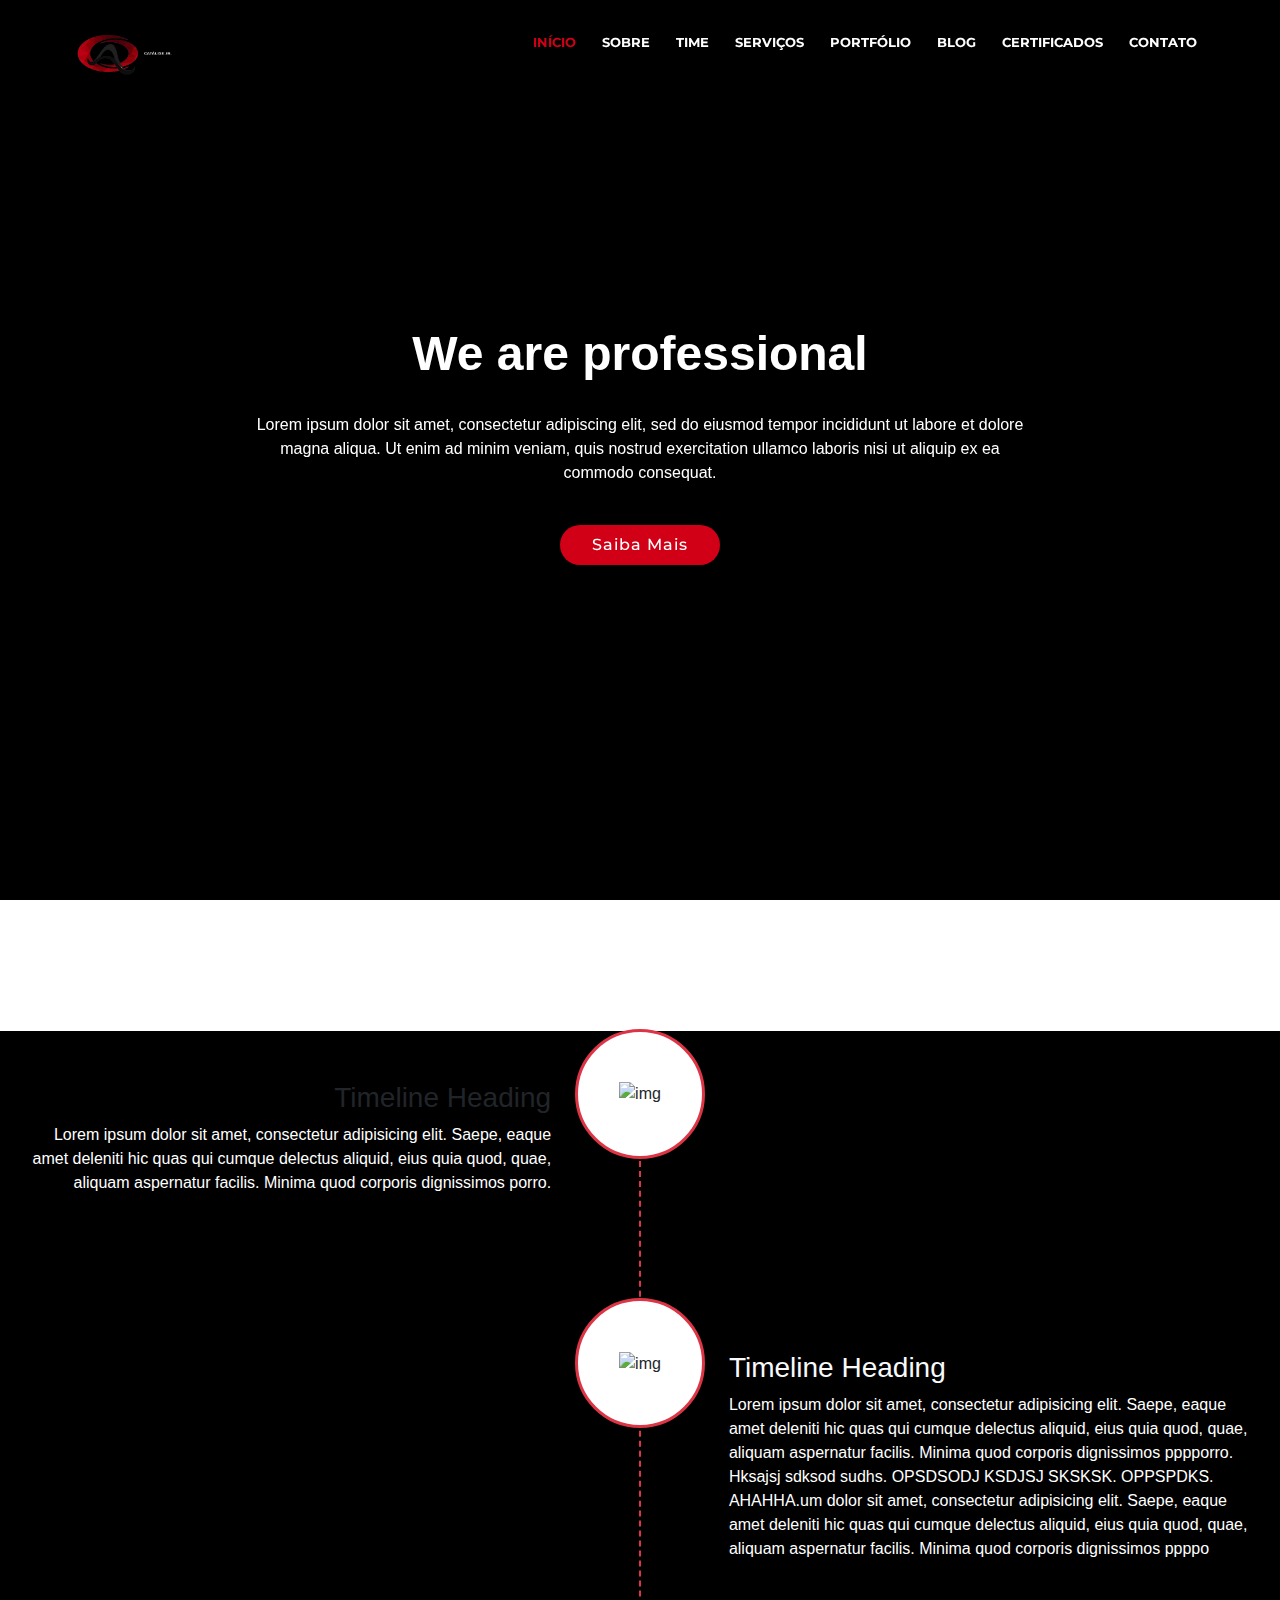
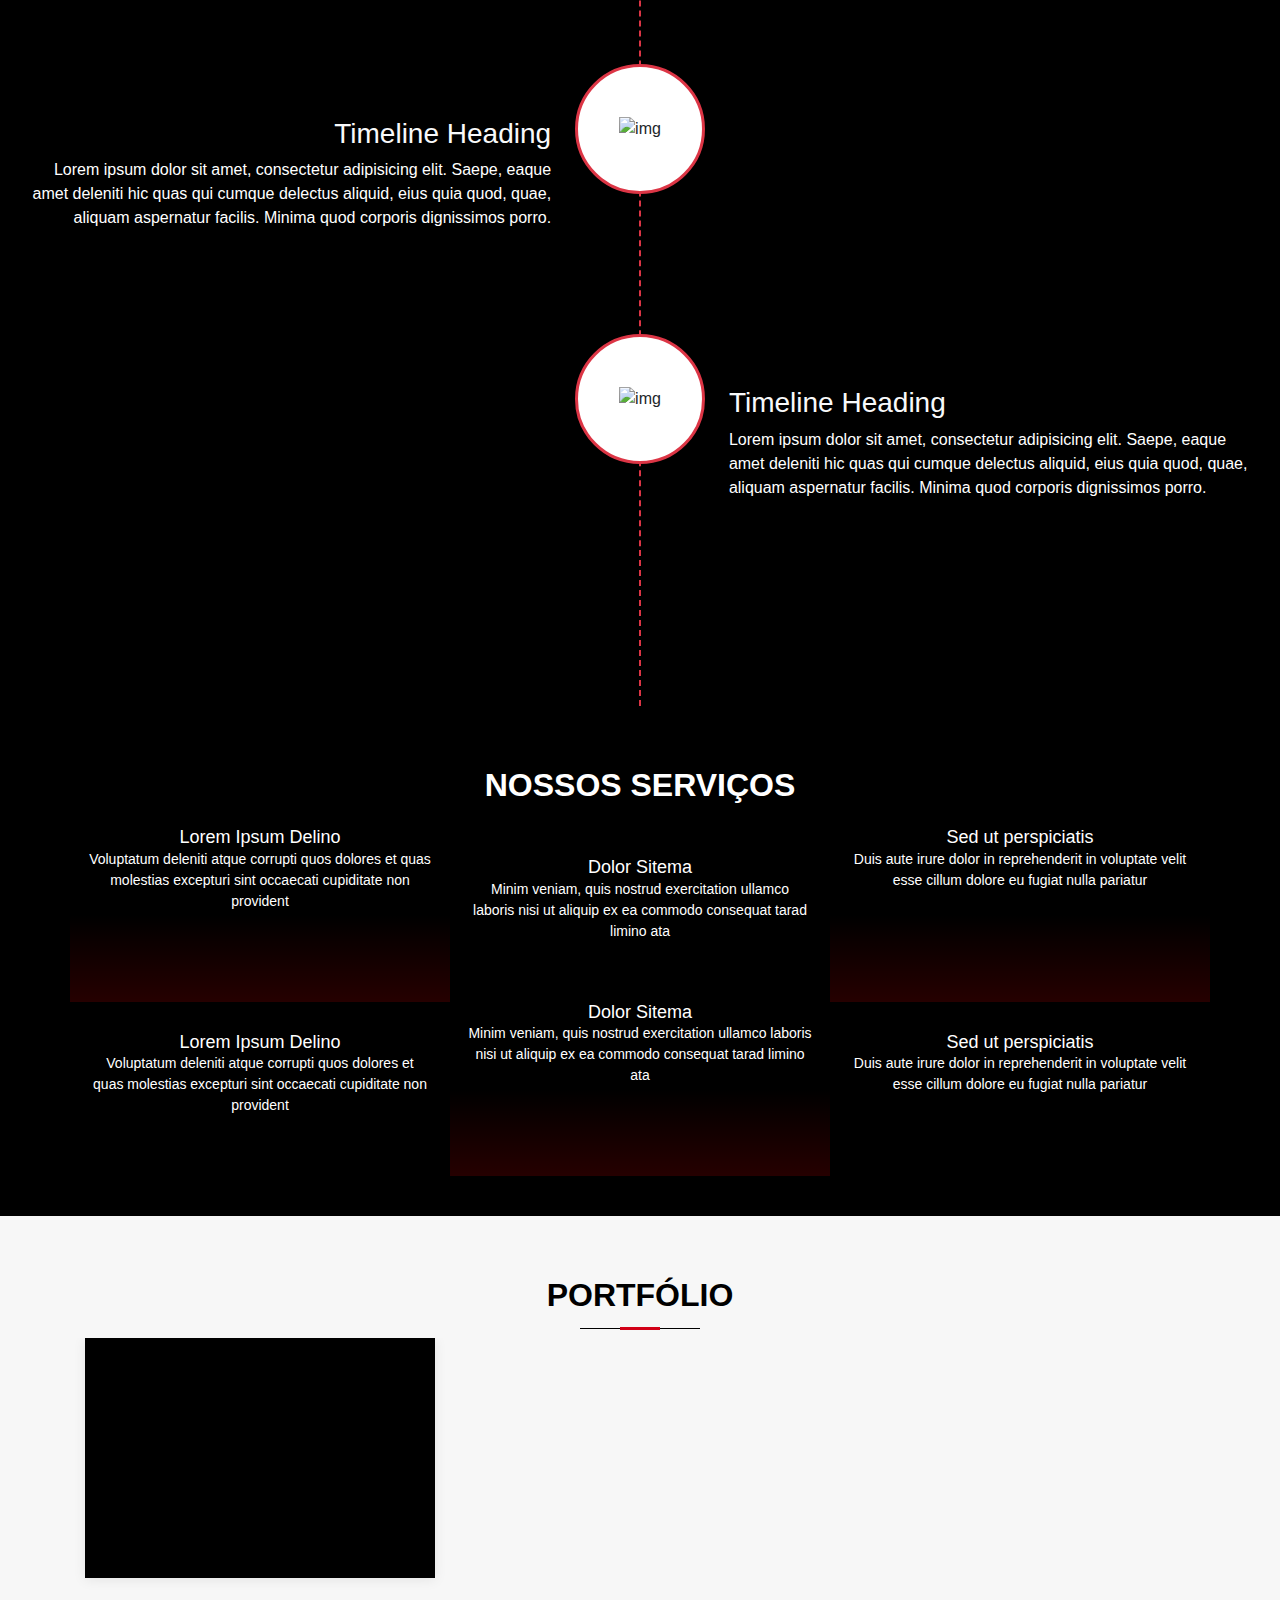
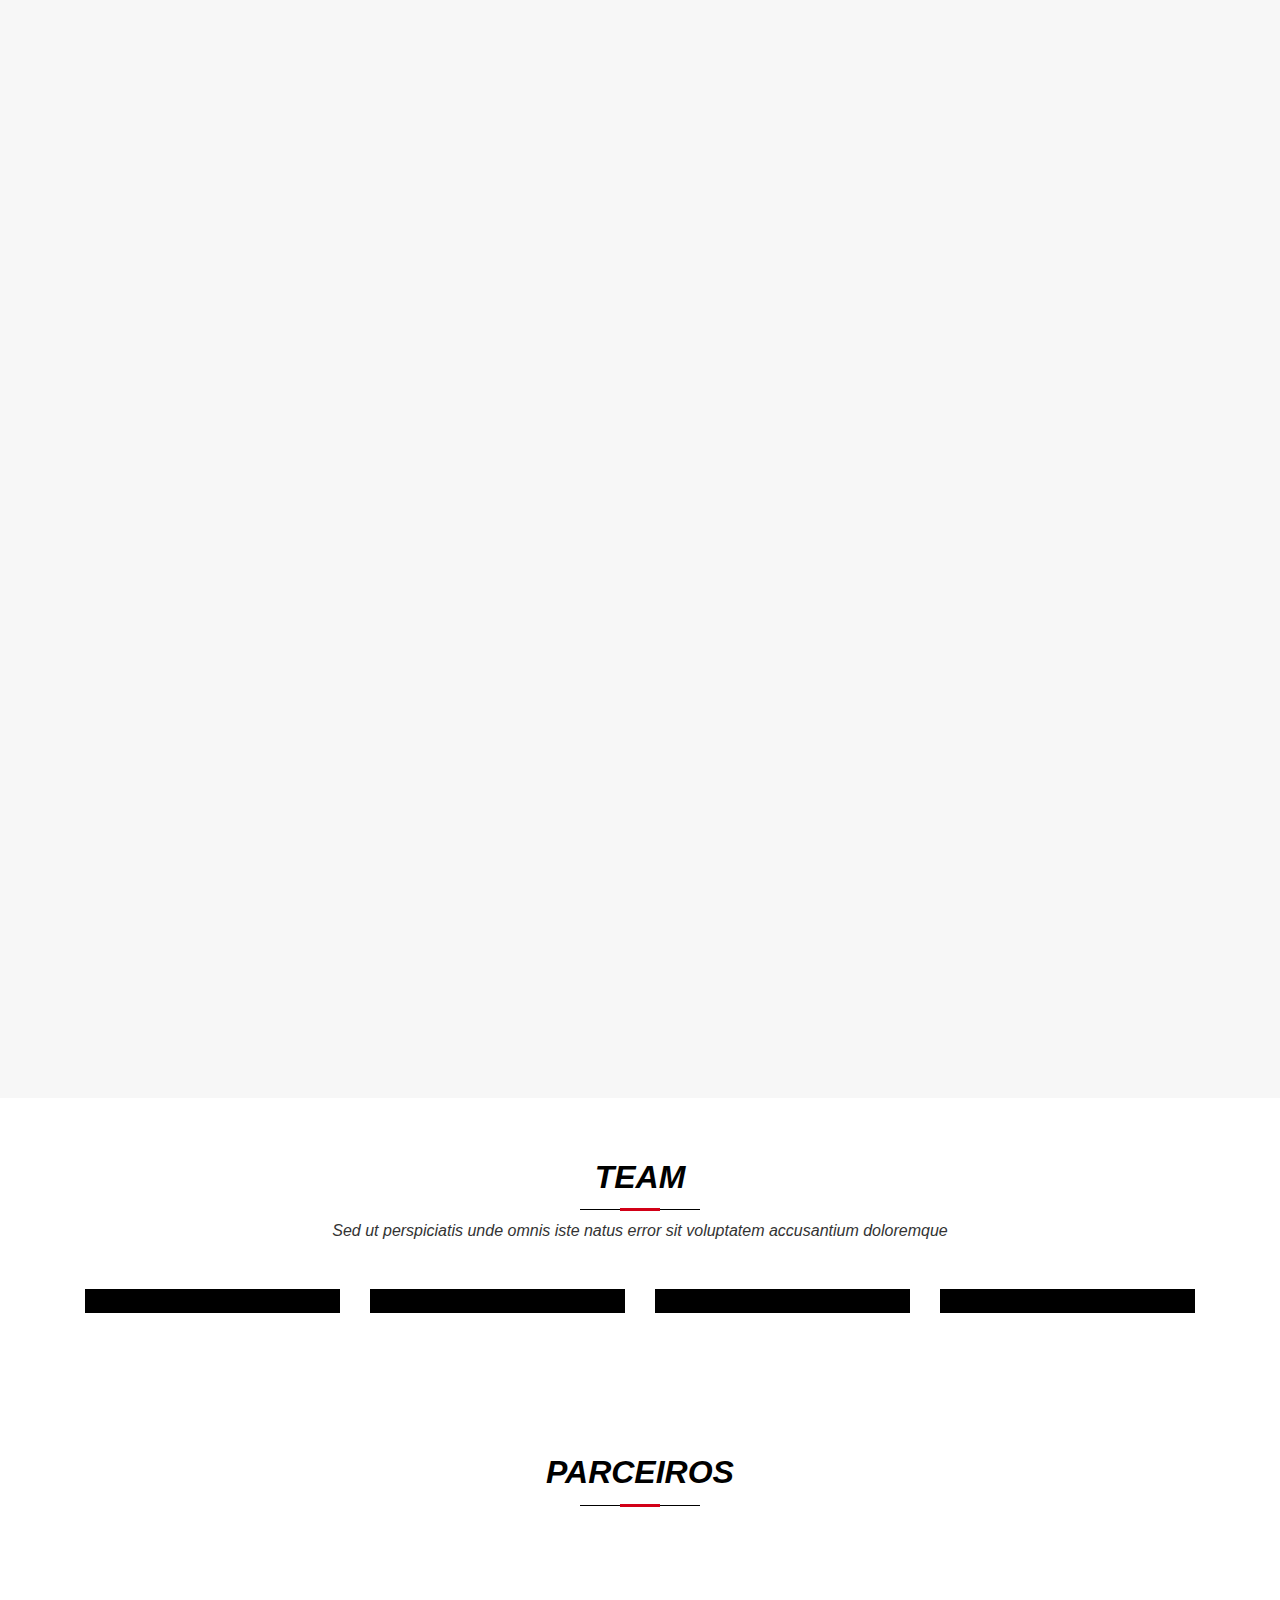
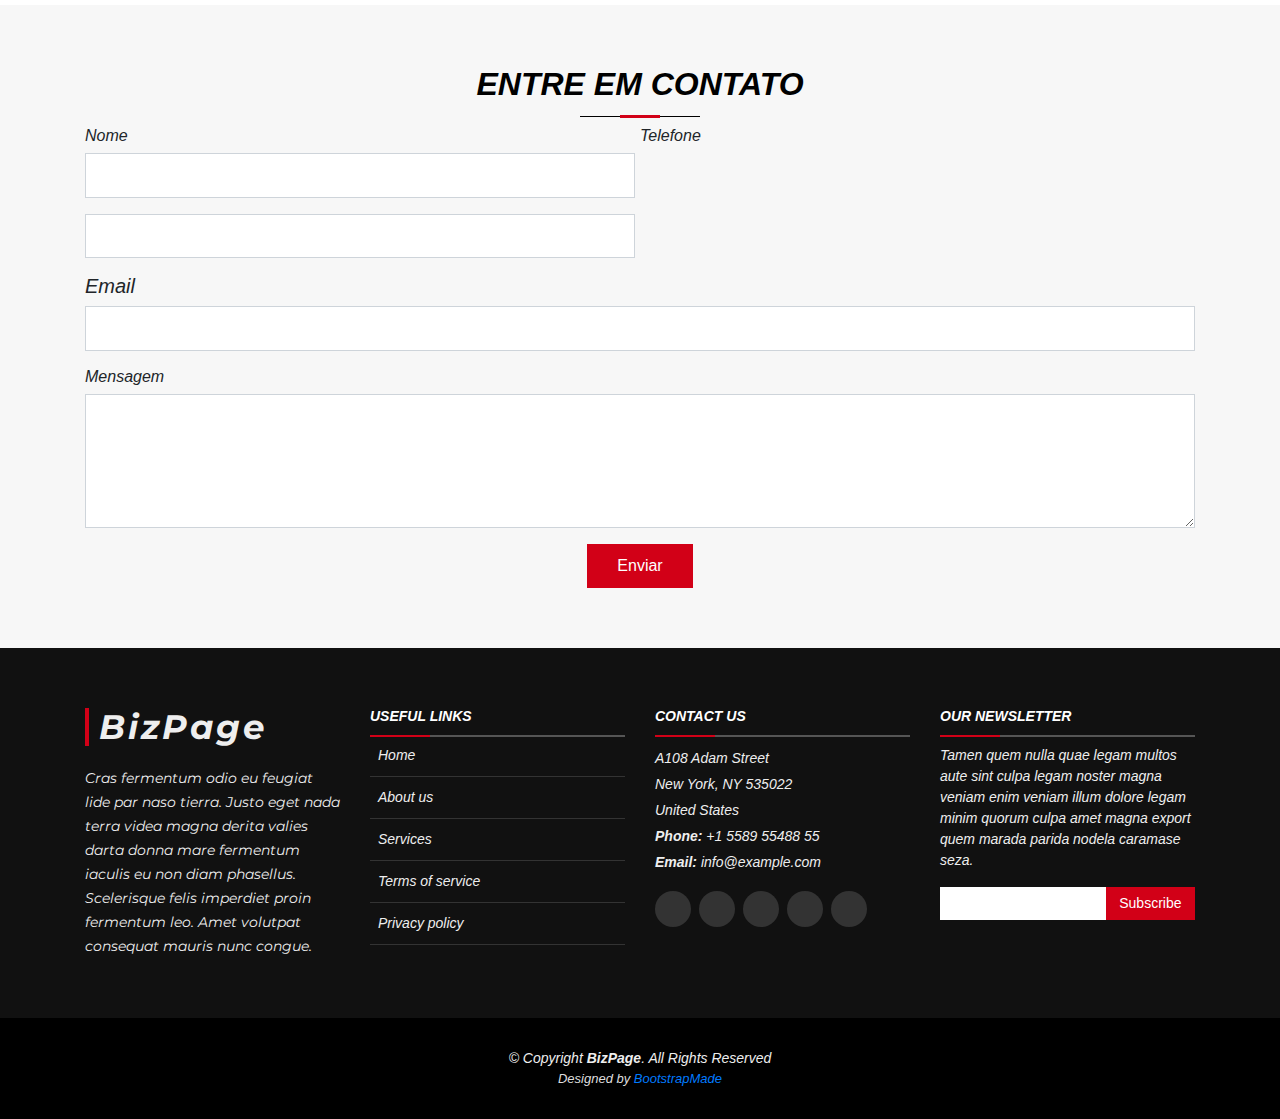
==== commit 5a785dfa: "mudanças" ====
--- a/index.html
+++ b/index.html
@@ -8,7 +8,7 @@
   <meta content="" name="description">
 
   <!-- Favicons -->
-  <link href="img/favicon.png" rel="icon">
+  <link href="img/favicons.png" rel="icon">
   <link href="img/apple-touch-icon.png" rel="apple-touch-icon">
 
   <!-- Google Fonts -->
@@ -49,8 +49,8 @@
     <div class="container-fluid">
 
       <div id="logo" class="pull-left">
-        <h1><a href="#intro" class="scrollto">BizPage</a></h1>
-        <a href="#intro"><img src="img/logo.png" alt="" title="Catalize Jr" /></a>
+        <!--<h1><a href="#intro" class="scrollto">BizPage</a></h1>-->
+        <a href="#intro"><img src="img/logo.png"  width="100" height="50" alt="" title="Catalize Jr" /></a>
       </div>
 
       <nav id="nav-menu-container">
@@ -62,7 +62,7 @@
           <li><a href="#portfolio">Portfólio</a></li>
           <li><a href="#blog">Blog</a></li>
           <li><a href="#blog">Certificados</a></li>
-          <li><a href="#contact">Contact</a></li>
+          <li><a href="#contact">Contato</a></li>
         </ul>
       </nav><!-- #nav-menu-container -->
     </div>
@@ -96,8 +96,9 @@
       Timeline Section
     ==========================-->
     <section id="timeline">
-        <header class="section-header1 wow fadeInUp">
-            <h3>Nossa História</h3>
+        <header class="section-header2 wow fadeInUp">
+            <h3 class="section-title">Nossa História</h3>
+            <p>hdosihdlsdjsijcçls çsjocsdjsdsljdsjdssoçjd</p>
           </header>
             <div class="timeline">
               <div class="row no-gutters justify-content-end justify-content-md-around align-items-start  timeline-nodes">
@@ -109,7 +110,7 @@
                   <img src="img/img13.png" class="img-fluid" alt="img">
                 </div>
                 <div class="col-10 col-md-5 order-1 order-md-3 py-3 timeline-date">
-                  <time>2018-02-23</time>
+                  <time></time>
                 </div>
               </div>
               <div class="row no-gutters justify-content-end justify-content-md-around align-items-start  timeline-nodes">
@@ -121,7 +122,7 @@
                   <img src="img/img13.png" class="img-fluid" alt="img">
                 </div>
                 <div class="col-10 col-md-5 order-1 order-md-3 py-3 timeline-date">
-                  <time>2018-02-23</time>
+                  <time></time>
                 </div>
               </div>
               <div class="row no-gutters justify-content-end justify-content-md-around align-items-start  timeline-nodes">
@@ -133,7 +134,7 @@
                   <img src="img/img13.png" class="img-fluid" alt="img">
                 </div>
                 <div class="col-10 col-md-5 order-1 order-md-3 py-3 timeline-date">
-                  <time>2018-02-23</time>
+                  <time></time>
                 </div>
               </div>
               <div class="row no-gutters justify-content-end justify-content-md-around align-items-start  timeline-nodes">
@@ -145,7 +146,7 @@
                   <img src="img/img13.png" class="img-fluid" alt="img">
                 </div>
                 <div class="col-10 col-md-5 order-1 order-md-3 py-3 timeline-date">
-                  <time>2018-02-23</time>
+                  <time></time>
                 </div>
               </div>
             </div>
@@ -156,47 +157,46 @@
        Services Section
     ============================-->
     <section id="services">
-          <header class="section-header1 wow fadeInUp">
+          <header class="section-header2 wow fadeInUp">
             <h3>Nossos Serviços</h3>
           </header>
     <section id="featured-services">
       <div class="container">
         <div class="row">
-
           <div class="col-lg-4 box-bg">
             <i class="ion-ios-bookmarks-outline"></i>
-            <h4 class="title"><a href="">Lorem Ipsum Delino</a></h4>
-            <p class="description">Voluptatum deleniti atque corrupti quos dolores et quas molestias excepturi sint occaecati cupiditate non provident</p>
-          </div>
-
-          <div class="col-lg-4 box-bg">
+            <h4><a href="">Lorem Ipsum Delino</a></h4>
+            <p>Voluptatum deleniti atque corrupti quos dolores et quas molestias excepturi sint occaecati cupiditate non provident</p>
+          </div>
+
+          <div class="col-lg-4 box">
             <i class="ion-ios-stopwatch-outline"></i>
-            <h4 class="title"><a href="">Dolor Sitema</a></h4>
-            <p class="description">Minim veniam, quis nostrud exercitation ullamco laboris nisi ut aliquip ex ea commodo consequat tarad limino ata</p>
+            <h4><a href="">Dolor Sitema</a></h4>
+            <p>Minim veniam, quis nostrud exercitation ullamco laboris nisi ut aliquip ex ea commodo consequat tarad limino ata</p>
           </div>
 
           <div class="col-lg-4 box-bg">
             <i class="ion-ios-heart-outline"></i>
-            <h4 class="title"><a href="">Sed ut perspiciatis</a></h4>
-            <p class="description">Duis aute irure dolor in reprehenderit in voluptate velit esse cillum dolore eu fugiat nulla pariatur</p>
-          </div>
-
-          <div class="col-lg-4 box-bg">
+            <h4><a href="">Sed ut perspiciatis</a></h4>
+            <p>Duis aute irure dolor in reprehenderit in voluptate velit esse cillum dolore eu fugiat nulla pariatur</p>
+          </div>
+
+          <div class="col-lg-4 box">
               <i class="ion-ios-bookmarks-outline"></i>
-              <h4 class="title"><a href="">Lorem Ipsum Delino</a></h4>
-              <p class="description">Voluptatum deleniti atque corrupti quos dolores et quas molestias excepturi sint occaecati cupiditate non provident</p>
+              <h4><a href="">Lorem Ipsum Delino</a></h4>
+              <p>Voluptatum deleniti atque corrupti quos dolores et quas molestias excepturi sint occaecati cupiditate non provident</p>
             </div>
   
             <div class="col-lg-4 box-bg">
               <i class="ion-ios-stopwatch-outline"></i>
-              <h4 class="title"><a href="">Dolor Sitema</a></h4>
-              <p class="description">Minim veniam, quis nostrud exercitation ullamco laboris nisi ut aliquip ex ea commodo consequat tarad limino ata</p>
+              <h4><a href="">Dolor Sitema</a></h4>
+              <p>Minim veniam, quis nostrud exercitation ullamco laboris nisi ut aliquip ex ea commodo consequat tarad limino ata</p>
             </div>
   
-            <div class="col-lg-4 box-bg">
+            <div class="col-lg-4 box">
               <i class="ion-ios-heart-outline"></i>
-              <h4 class="title"><a href="">Sed ut perspiciatis</a></h4>
-              <p class="description">Duis aute irure dolor in reprehenderit in voluptate velit esse cillum dolore eu fugiat nulla pariatur</p>
+              <h4><a href="">Sed ut perspiciatis</a></h4>
+              <p>Duis aute irure dolor in reprehenderit in voluptate velit esse cillum dolore eu fugiat nulla pariatur</p>
             </div>
         </div>
         </div>
@@ -206,7 +206,7 @@
     <!--==========================
       About Us Section
     ============================-->
-    <section id="about">
+    <!-- <section id="about">
       <div class="container">
 
         <header class="section-header">
@@ -258,103 +258,7 @@
         </div>
 
       </div>
-    </section><!-- #about -->
-
-    <!--==========================
-      Call To Action Section
-    ============================-->
-    <section id="call-to-action" class="wow fadeIn">
-      <div class="container text-center">
-        <h3>Call To Action</h3>
-        <p> Duis aute irure dolor in reprehenderit in voluptate velit esse cillum dolore eu fugiat nulla pariatur. Excepteur sint occaecat cupidatat non proident, sunt in culpa qui officia deserunt mollit anim id est laborum.</p>
-        <a class="cta-btn" href="#">Call To Action</a>
-      </div>
-    </section><!-- #call-to-action -->
-
-    <!--==========================
-      Skills Section
-    ============================-->
-    <section id="skills">
-      <div class="container">
-
-        <header class="section-header">
-          <h3>Our Skills</h3>
-          <p>Lorem ipsum dolor sit amet, consectetur adipiscing elit, sed do eiusmod tempor incididunt ut labore et dolore magna aliqua. Ut enim ad minim veniam, quis nostrud exercitation ullamco laboris nisi ut aliquip</p>
-        </header>
-
-        <div class="skills-content">
-
-          <div class="progress">
-            <div class="progress-bar bg-success" role="progressbar" aria-valuenow="100" aria-valuemin="0" aria-valuemax="100">
-              <span class="skill">HTML <i class="val">100%</i></span>
-            </div>
-          </div>
-
-          <div class="progress">
-            <div class="progress-bar bg-info" role="progressbar" aria-valuenow="90" aria-valuemin="0" aria-valuemax="100">
-              <span class="skill">CSS <i class="val">90%</i></span>
-            </div>
-          </div>
-
-          <div class="progress">
-            <div class="progress-bar bg-warning" role="progressbar" aria-valuenow="75" aria-valuemin="0" aria-valuemax="100">
-              <span class="skill">JavaScript <i class="val">75%</i></span>
-            </div>
-          </div>
-
-          <div class="progress">
-            <div class="progress-bar bg-danger" role="progressbar" aria-valuenow="55" aria-valuemin="0" aria-valuemax="100">
-              <span class="skill">Photoshop <i class="val">55%</i></span>
-            </div>
-          </div>
-
-        </div>
-
-      </div>
-    </section>
-
-    <!--==========================
-      Facts Section
-    ============================-->
-    <section id="facts"  class="wow fadeIn">
-      <div class="container">
-
-        <header class="section-header">
-          <h3>Facts</h3>
-          <p>Sed ut perspiciatis unde omnis iste natus error sit voluptatem accusantium doloremque</p>
-        </header>
-
-        <div class="row counters">
-
-  				<div class="col-lg-3 col-6 text-center">
-            <span data-toggle="counter-up">274</span>
-            <p>Clients</p>
-  				</div>
-
-          <div class="col-lg-3 col-6 text-center">
-            <span data-toggle="counter-up">421</span>
-            <p>Projects</p>
-  				</div>
-
-          <div class="col-lg-3 col-6 text-center">
-            <span data-toggle="counter-up">1,364</span>
-            <p>Hours Of Support</p>
-  				</div>
-
-          <div class="col-lg-3 col-6 text-center">
-            <span data-toggle="counter-up">18</span>
-            <p>Hard Workers</p>
-  				</div>
-
-  			</div>
-
-        <div class="facts-img">
-          <img src="img/facts-img.png" alt="" class="img-fluid">
-        </div>
-
-      </div>
-    </section><!-- #facts -->
-
+    </section>-->
     <!--==========================
       Portfolio Section
     ============================-->
@@ -430,102 +334,7 @@
       </div>
     </section><!-- #portfolio -->
 
-    <!--==========================
-      Clients Section
-    ============================-->
-    <section id="clients" class="wow fadeInUp">
-      <div class="container">
-
-        <header class="section-header">
-          <h3>PARCEIROS</h3>
-        </header>
-
-        <div class="owl-carousel clients-carousel">
-          <img src="img/clients/client-1.png" alt="">
-          <img src="img/clients/client-2.png" alt="">
-          <img src="img/clients/client-3.png" alt="">
-          <img src="img/clients/client-4.png" alt="">
-          <img src="img/clients/client-5.png" alt="">
-          <img src="img/clients/client-6.png" alt="">
-          <img src="img/clients/client-7.png" alt="">
-          <img src="img/clients/client-8.png" alt="">
-        </div>
-
-      </div>
-    </section><!-- #clients -->
-
-    <!--==========================
-      Clients Section
-    ============================-->
-    <section id="testimonials" class="section-bg wow fadeInUp">
-      <div class="container">
-
-        <header class="section-header">
-          <h3>Testimonials</h3>
-        </header>
-
-        <div class="owl-carousel testimonials-carousel">
-
-          <div class="testimonial-item">
-            <img src="img/testimonial-1.jpg" class="testimonial-img" alt="">
-            <h3>Saul Goodman</h3>
-            <h4>Ceo &amp; Founder</h4>
-            <p>
-              <img src="img/quote-sign-left.png" class="quote-sign-left" alt="">
-              Proin iaculis purus consequat sem cure digni ssim donec porttitora entum suscipit rhoncus. Accusantium quam, ultricies eget id, aliquam eget nibh et. Maecen aliquam, risus at semper.
-              <img src="img/quote-sign-right.png" class="quote-sign-right" alt="">
-            </p>
-          </div>
-
-          <div class="testimonial-item">
-            <img src="img/testimonial-2.jpg" class="testimonial-img" alt="">
-            <h3>Sara Wilsson</h3>
-            <h4>Designer</h4>
-            <p>
-              <img src="img/quote-sign-left.png" class="quote-sign-left" alt="">
-              Export tempor illum tamen malis malis eram quae irure esse labore quem cillum quid cillum eram malis quorum velit fore eram velit sunt aliqua noster fugiat irure amet legam anim culpa.
-              <img src="img/quote-sign-right.png" class="quote-sign-right" alt="">
-            </p>
-          </div>
-
-          <div class="testimonial-item">
-            <img src="img/testimonial-3.jpg" class="testimonial-img" alt="">
-            <h3>Jena Karlis</h3>
-            <h4>Store Owner</h4>
-            <p>
-              <img src="img/quote-sign-left.png" class="quote-sign-left" alt="">
-              Enim nisi quem export duis labore cillum quae magna enim sint quorum nulla quem veniam duis minim tempor labore quem eram duis noster aute amet eram fore quis sint minim.
-              <img src="img/quote-sign-right.png" class="quote-sign-right" alt="">
-            </p>
-          </div>
-
-          <div class="testimonial-item">
-            <img src="img/testimonial-4.jpg" class="testimonial-img" alt="">
-            <h3>Matt Brandon</h3>
-            <h4>Freelancer</h4>
-            <p>
-              <img src="img/quote-sign-left.png" class="quote-sign-left" alt="">
-              Fugiat enim eram quae cillum dolore dolor amet nulla culpa multos export minim fugiat minim velit minim dolor enim duis veniam ipsum anim magna sunt elit fore quem dolore labore illum veniam.
-              <img src="img/quote-sign-right.png" class="quote-sign-right" alt="">
-            </p>
-          </div>
-
-          <div class="testimonial-item">
-            <img src="img/testimonial-5.jpg" class="testimonial-img" alt="">
-            <h3>John Larson</h3>
-            <h4>Entrepreneur</h4>
-            <p>
-              <img src="img/quote-sign-left.png" class="quote-sign-left" alt="">
-              Quis quorum aliqua sint quem legam fore sunt eram irure aliqua veniam tempor noster veniam enim culpa labore duis sunt culpa nulla illum cillum fugiat legam esse veniam culpa fore nisi cillum quid.
-              <img src="img/quote-sign-right.png" class="quote-sign-right" alt="">
-            </p>
-          </div>
-
-        </div>
-
-      </div>
-    </section><!-- #testimonials -->
-
+  
     <!--==========================
       Team Section
     ============================-->
@@ -615,6 +424,30 @@
       </div>
     </section><!-- #team -->
 
+    
+<!--==========================
+      Clients Section
+    ============================-->
+    <section id="clients" class="wow fadeInUp">
+      <div class="container">
+
+        <header class="section-header">
+          <h3>PARCEIROS</h3>
+        </header>
+
+        <div class="owl-carousel clients-carousel">
+          <img src="img/clients/client-1.png" alt="">
+          <img src="img/clients/client-2.png" alt="">
+          <img src="img/clients/client-3.png" alt="">
+          <img src="img/clients/client-4.png" alt="">
+          <img src="img/clients/client-5.png" alt="">
+          <img src="img/clients/client-6.png" alt="">
+          <img src="img/clients/client-7.png" alt="">
+          <img src="img/clients/client-8.png" alt="">
+        </div>
+
+      </div>
+    </section><!-- #clients -->
     <!--==========================
       Contact Section
     ============================-->
@@ -622,61 +455,36 @@
       <div class="container">
 
         <div class="section-header">
-          <h3>Contact Us</h3>
-          <p>Sed ut perspiciatis unde omnis iste natus error sit voluptatem accusantium doloremque</p>
-        </div>
-
-        <div class="row contact-info">
-
-          <div class="col-md-4">
-            <div class="contact-address">
-              <i class="ion-ios-location-outline"></i>
-              <h3>Address</h3>
-              <address>A108 Adam Street, NY 535022, USA</address>
-            </div>
-          </div>
-
-          <div class="col-md-4">
-            <div class="contact-phone">
-              <i class="ion-ios-telephone-outline"></i>
-              <h3>Phone Number</h3>
-              <p><a href="tel:+155895548855">+1 5589 55488 55</a></p>
-            </div>
-          </div>
-
-          <div class="col-md-4">
-            <div class="contact-email">
-              <i class="ion-ios-email-outline"></i>
-              <h3>Email</h3>
-              <p><a href="mailto:info@example.com">info@example.com</a></p>
-            </div>
-          </div>
-
+          <h3>Entre em Contato</h3>
         </div>
 
         <div class="form">
-          <div id="sendmessage">Your message has been sent. Thank you!</div>
+          <div id="sendmessage">Sua mensagem foi enviada com sucesso! Obrigada!</div>
           <div id="errormessage"></div>
           <form action="" method="post" role="form" class="contactForm">
             <div class="form-row">
               <div class="form-group col-md-6">
-                <input type="text" name="name" class="form-control" id="name" placeholder="Your Name" data-rule="minlen:4" data-msg="Please enter at least 4 chars" />
+                <h6 class="contact-info">Nome</h6>
+                <input type="text" name="name" class="form-control" id="name" data-rule="minlen:4" data-msg="Porfavor digite mais que 4 caracteres" />
                 <div class="validation"></div>
               </div>
+              <h6 class="contact-info">Telefone</h6>
               <div class="form-group col-md-6">
-                <input type="email" class="form-control" name="email" id="email" placeholder="Your Email" data-rule="email" data-msg="Please enter a valid email" />
+                <input type="email" class="form-control" name="email" id="email"  data-rule="email" data-msg="Entre um email válido" />
                 <div class="validation"></div>
               </div>
             </div>
+            <h5 class="contact-info">Email</h5>
             <div class="form-group">
-              <input type="text" class="form-control" name="subject" id="subject" placeholder="Subject" data-rule="minlen:4" data-msg="Please enter at least 8 chars of subject" />
+              <input type="text" class="form-control" name="subject" id="subject" data-rule="minlen:4" data-msg="Entre com um número válido" />
               <div class="validation"></div>
             </div>
+            <h6 class="contact-info">Mensagem</h6>
             <div class="form-group">
-              <textarea class="form-control" name="message" rows="5" data-rule="required" data-msg="Please write something for us" placeholder="Message"></textarea>
+              <textarea class="form-control" name="message" rows="5" data-rule="required" data-msg="Escreva algo para nós!"></textarea>
               <div class="validation"></div>
             </div>
-            <div class="text-center"><button type="submit">Send Message</button></div>
+            <div class="text-center"><button type="submit">Enviar</button></div>
           </form>
         </div>
 
--- a/css/style.css
+++ b/css/style.css
@@ -551,11 +551,18 @@
 
 /* Sections Header
 --------------------------------*/
-.section-header1{
-  background-color: #000;
-}
 
 .section-header h3 {
+  font-size: 32px;
+  color: #000;
+  text-transform: uppercase;
+  text-align: center;
+  font-weight: 700;
+  position: relative;
+  padding-bottom: 15px;
+}
+
+.section-header2 h3 {
   font-size: 32px;
   color: #fff;
   text-transform: uppercase;
@@ -593,6 +600,12 @@
   color: #333;
 }
 
+.section-header2 p {
+  text-align: center;
+  padding-bottom: 30px;
+  color: #fff;
+}
+
 /* Section with background
 --------------------------------*/
 
@@ -608,24 +621,26 @@
 }
 
 #featured-services .box {
-  padding: 30px 20px;
+  padding:30px 20px;
 }
 
 #featured-services .box-bg {
-  background-image: linear-gradient(0deg, #000000 0%, #000000 100%, #d20017 50%);
+  background-image: linear-gradient(to bottom,rgba(0,0,0,0), rgba(255,0,0,0), rgba(255,0,0,0.15));
 }
 
 #featured-services i {
   color: #d20017;
-  font-size: 48px;
-  display: inline-block;
-  line-height: 1;
+  margin: auto;
+  font-size: 100px;
+  display: block;
+  text-align: center;
 }
 
 #featured-services h4 {
   font-weight: 400;
-  margin: 15px 0;
+  margin: auto;
   font-size: 18px;
+  text-align: center;
 }
 
 #featured-services h4 a {
@@ -638,9 +653,9 @@
 
 #featured-services p {
   font-size: 14px;
-  line-height: 24px;
-  color: #fff;
-  margin-bottom: 0;
+  color: #fff;
+  margin: auto;
+  text-align: center;
 }
 
 /* About Us Section
@@ -859,7 +874,6 @@
 /* Timeline Section 
 --------------------------------*/
 
-
 :root {
 	--red:#d20017;
 }
@@ -884,7 +898,7 @@
   color: #fff;
 }
 .timeline-nodes {
-        padding-bottom: 200px;
+        padding-bottom: 140px;
         position: relative;
     }
 .timeline-nodes:nth-child(even) {
@@ -1419,45 +1433,10 @@
 #contact {
   padding: 60px 0;
 }
-
-#contact .contact-info {
-  margin-bottom: 20px;
-  text-align: center;
-}
-
-#contact .contact-info i {
-  font-size: 48px;
-  display: inline-block;
-  margin-bottom: 10px;
-  color: #d20017;
-}
-
-#contact .contact-info address,
-#contact .contact-info p {
-  margin-bottom: 0;
+.contact-info h6 {
+  font-size: 18px;
+  font-weight: bold;
   color: #000;
-}
-
-#contact .contact-info h3 {
-  font-size: 18px;
-  margin-bottom: 15px;
-  font-weight: bold;
-  text-transform: uppercase;
-  color: #999;
-}
-
-#contact .contact-info a {
-  color: #000;
-}
-
-#contact .contact-info a:hover {
-  color: #d20017;
-}
-
-#contact .contact-address,
-#contact .contact-phone,
-#contact .contact-email {
-  margin-bottom: 20px;
 }
 
 #contact .form #sendmessage {
@@ -1504,6 +1483,7 @@
 
 #contact .form button[type="submit"] {
   background: #d20017;
+  position: left;
   border: 0;
   padding: 10px 30px;
   color: #fff;
@@ -1744,4 +1724,264 @@
   #mobile-nav-toggle {
     display: inline;
   }
-}+}
+
+/*------------
+  BLOG SINGLE
+  -------------------*/
+  .blog-wrapper .post-meta ul,
+.box-comments .list-comments,
+.widget-sidebar .list-sidebar,
+.widget-tags ul {
+  list-style: none;
+  padding-left: 0;
+  margin-bottom: 0;
+}
+
+
+  .card-blog {
+    box-shadow: 0 13px 8px -10px rgba(0, 0, 0, 0.1);
+  }
+
+  .card-blog .card-body {
+    position: relative;
+  }
+  
+  .card-blog .card-category-box {
+    position: absolute;
+    text-align: center;
+    top: -16px;
+    left: 15px;
+    right: 15px;
+    line-height: 25px;
+    overflow: hidden;
+  }
+  
+  .card-blog .card-category {
+    display: inline-block;
+    color: #fff;
+    padding: 0 15px 5px;
+    overflow: hidden;
+    background-color: #d20017;
+    border-radius: 4px;
+  }
+  
+  .card-blog .card-category .category {
+    color: #fff;
+    display: inline-block;
+    text-transform: uppercase;
+    font-size: .7rem;
+    letter-spacing: .1px;
+    margin-bottom: 0;
+  }
+  
+  .card-blog .card-title {
+    font-size: 1.3rem;
+    margin-top: .6rem;
+  }
+  
+  .card-blog .card-description {
+    color: #4e4e4e;
+  }
+  
+  .card-blog .post-author {
+    display: inline-block;
+  }
+  
+  .card-blog .post-date {
+    color: #4e4e4e;
+    display: inline-block;
+    float: right;
+  }
+  
+  /*======================================
+  //--//-->   BLOG-SINGLE
+  ======================================*/
+  
+  .post-box,
+  .form-comments,
+  .box-comments,
+  .widget-sidebar {
+    padding: 2rem;
+    background-color: #fff;
+    margin-bottom: 3rem;
+  }
+  
+  .blog-wrapper .article-title {
+    font-size: 1.5rem;
+  }
+
+  .article-title h1{
+    color: #000;
+  }
+
+  .article-content p{
+    color: #000;
+  }
+  
+  .blog-wrapper .post-meta {
+    margin: 1rem 0;
+  }
+  
+  .blog-wrapper .post-meta ul {
+    border-left: 4px solid #d20017;
+    margin-top: 1rem;
+  }
+  
+  .blog-wrapper .post-meta ul li {
+    display: inline-block;
+    margin-left: 15px;
+  }
+  
+  .blog-wrapper .post-meta ul a {
+    color: #d20017;
+  }
+  
+  .blog-wrapper .post-meta ul span {
+    color: #1e1e1e;
+  }
+  
+  .blog-wrapper .blockquote {
+    border-left: 4px solid #d20017;
+    padding: 18px;
+    font-style: italic;
+  }
+  
+  /*------/ Comments /------*/
+  
+  .box-comments .list-comments li {
+    padding-bottom: 40px;
+  }
+  
+  .box-comments .list-comments .comment-avatar {
+    display: table-cell;
+    vertical-align: top;
+  }
+  
+  .box-comments .list-comments .comment-avatar img {
+    width: 80px;
+    height: 80px;
+  }
+  
+  .box-comments .list-comments .comment-author {
+    font-size: 1.3rem;
+  }
+  
+  .box-comments .list-comments .comment-details {
+    display: table-cell;
+    vertical-align: top;
+    padding-left: 25px;
+  }
+  
+  .box-comments .list-comments a {
+    color: #d20017;
+  }
+  
+  .box-comments .list-comments span {
+    color: #1e1e1e;
+    font-style: italic;
+  }
+  
+  .box-comments .comment-children {
+    margin-left: 40px;
+  }
+  
+  /*------/ Sidebar /------*/
+  
+  .widget-sidebar .sidebar-title {
+    font-size: 1.6rem;
+    font-weight: 600;
+    border-left: 5px solid #d20017;
+    padding-left: 15px;
+    text-transform: uppercase;
+    margin-bottom: 1.5rem;
+  }
+  
+  .widget-sidebar .list-sidebar li {
+    position: relative;
+    padding: 6px 0 6px 24px;
+  }
+  
+  .widget-sidebar .list-sidebar li:before {
+    position: absolute;
+    content: "";
+    width: 10px;
+    height: 1px;
+    left: 0;
+    background-color: #d20017;
+    top: 20px;
+  }
+  
+  .sidebar-search input {
+    background-color: #fff;
+    border-radius: 0;
+    transition: all 0.5s ease-in-out;
+  }
+  
+  .sidebar-search .btn-search {
+    background-color: #d20017;
+    border-color: #d20017;
+    border-radius: 0;
+    padding-left: 20px;
+    padding-right: 20px;
+  }
+  
+  .widget-tags ul li {
+    display: inline-block;
+    background-color: #d20017;
+    padding: .2rem .6rem;
+    margin-bottom: .5rem;
+    border-radius: 15px;
+  }
+  
+  .widget-tags ul li a {
+    color: #fff;
+  }
+  
+  @media (min-width: 577px) {
+    .counter-box {
+      margin-bottom: 1.8rem;
+    }
+  }
+  
+  @media (min-width: 767px) {
+    .about-mf .box-pl2 {
+      margin-top: 3rem;
+      padding-left: 0rem;
+    }
+  
+    .card-blog {
+      margin-bottom: 3rem;
+    }
+  
+    .contact-mf .box-pl2 {
+      margin-top: 3rem;
+      padding-left: 0rem;
+    }
+  }
+  
+  @media (min-width: 768px) {
+    .box-shadow-full {
+      padding: 3rem;
+    }
+    .post-box,
+    .form-comments,
+    .box-comments,
+    .widget-sidebar {
+      padding: 3rem;
+    }
+  
+    .blog-wrapper .article-title {
+      font-size: 1.9rem;
+    }
+  
+    .box-comments .list-comments .comment-author {
+      font-size: 1.5rem;
+    }
+  }
+  
+  @media (max-width: 768px) {
+    .back-to-top {
+      bottom: 15px;
+    }
+  }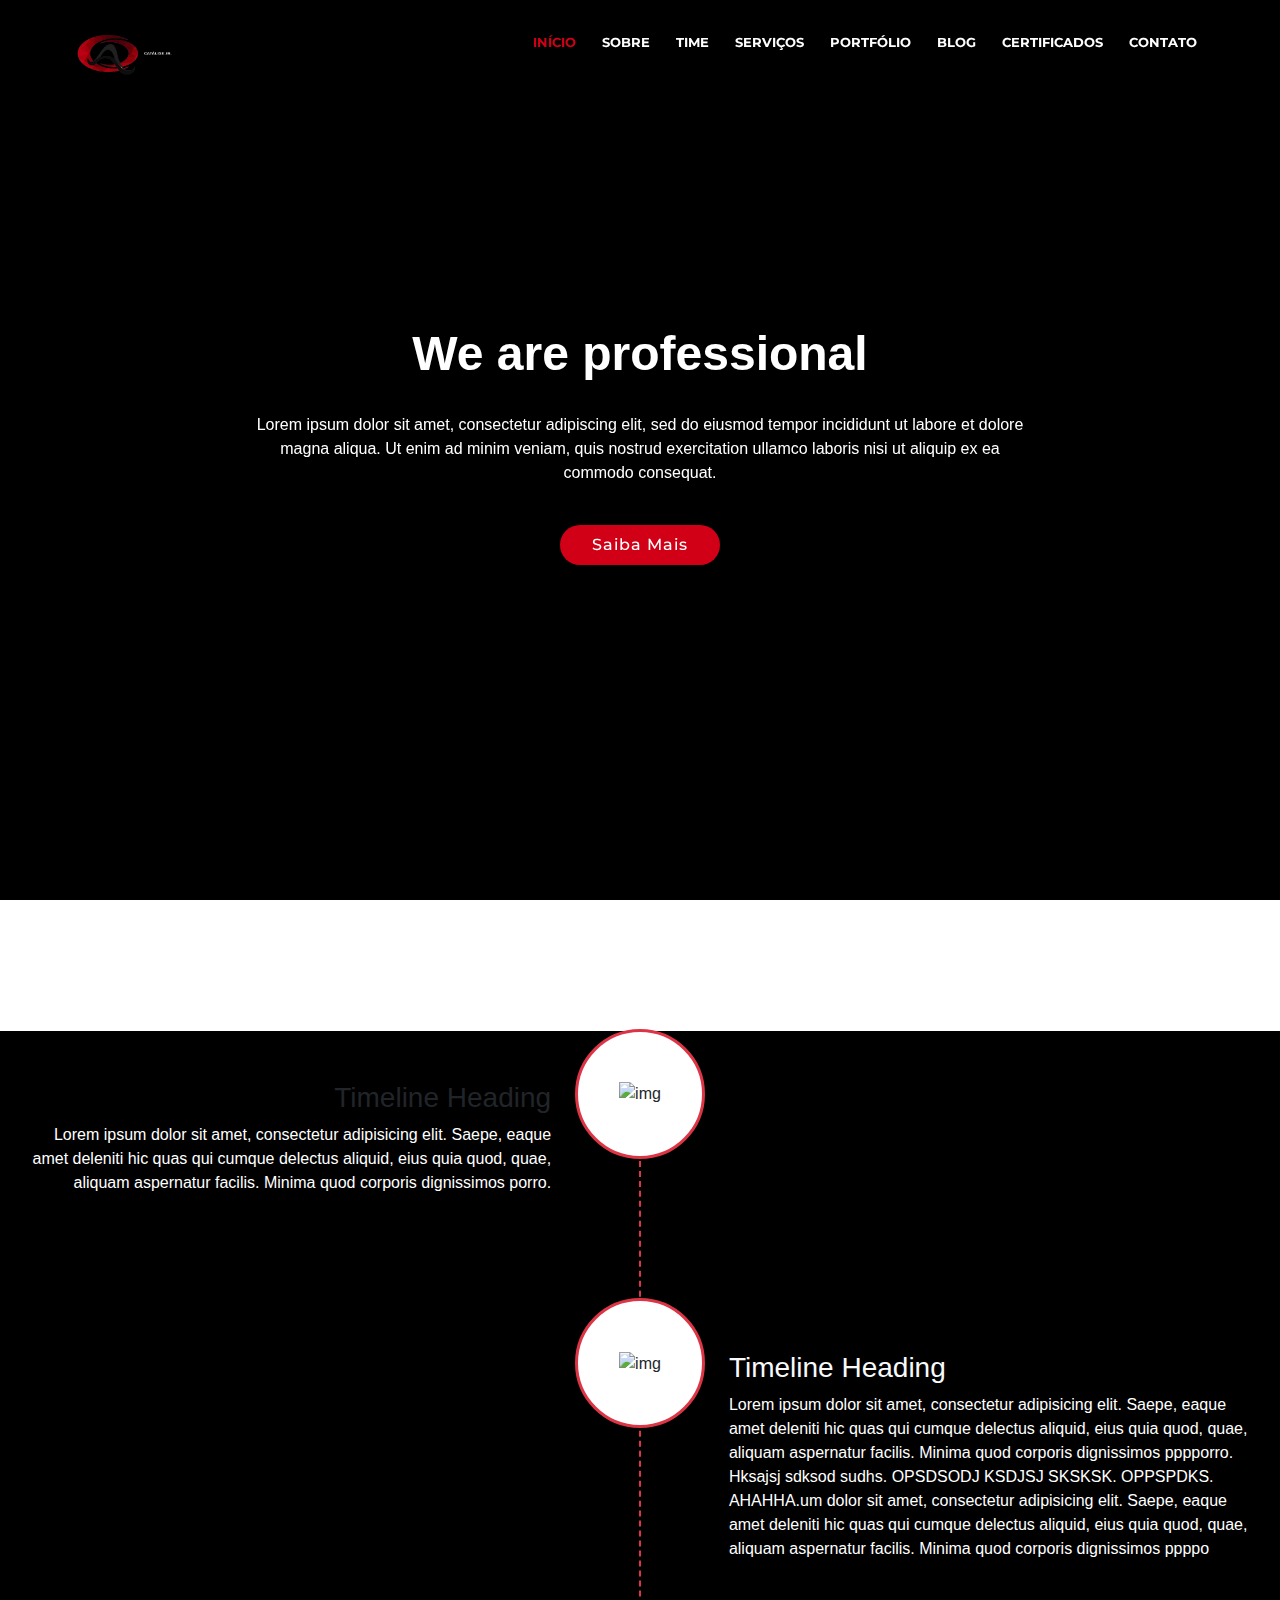
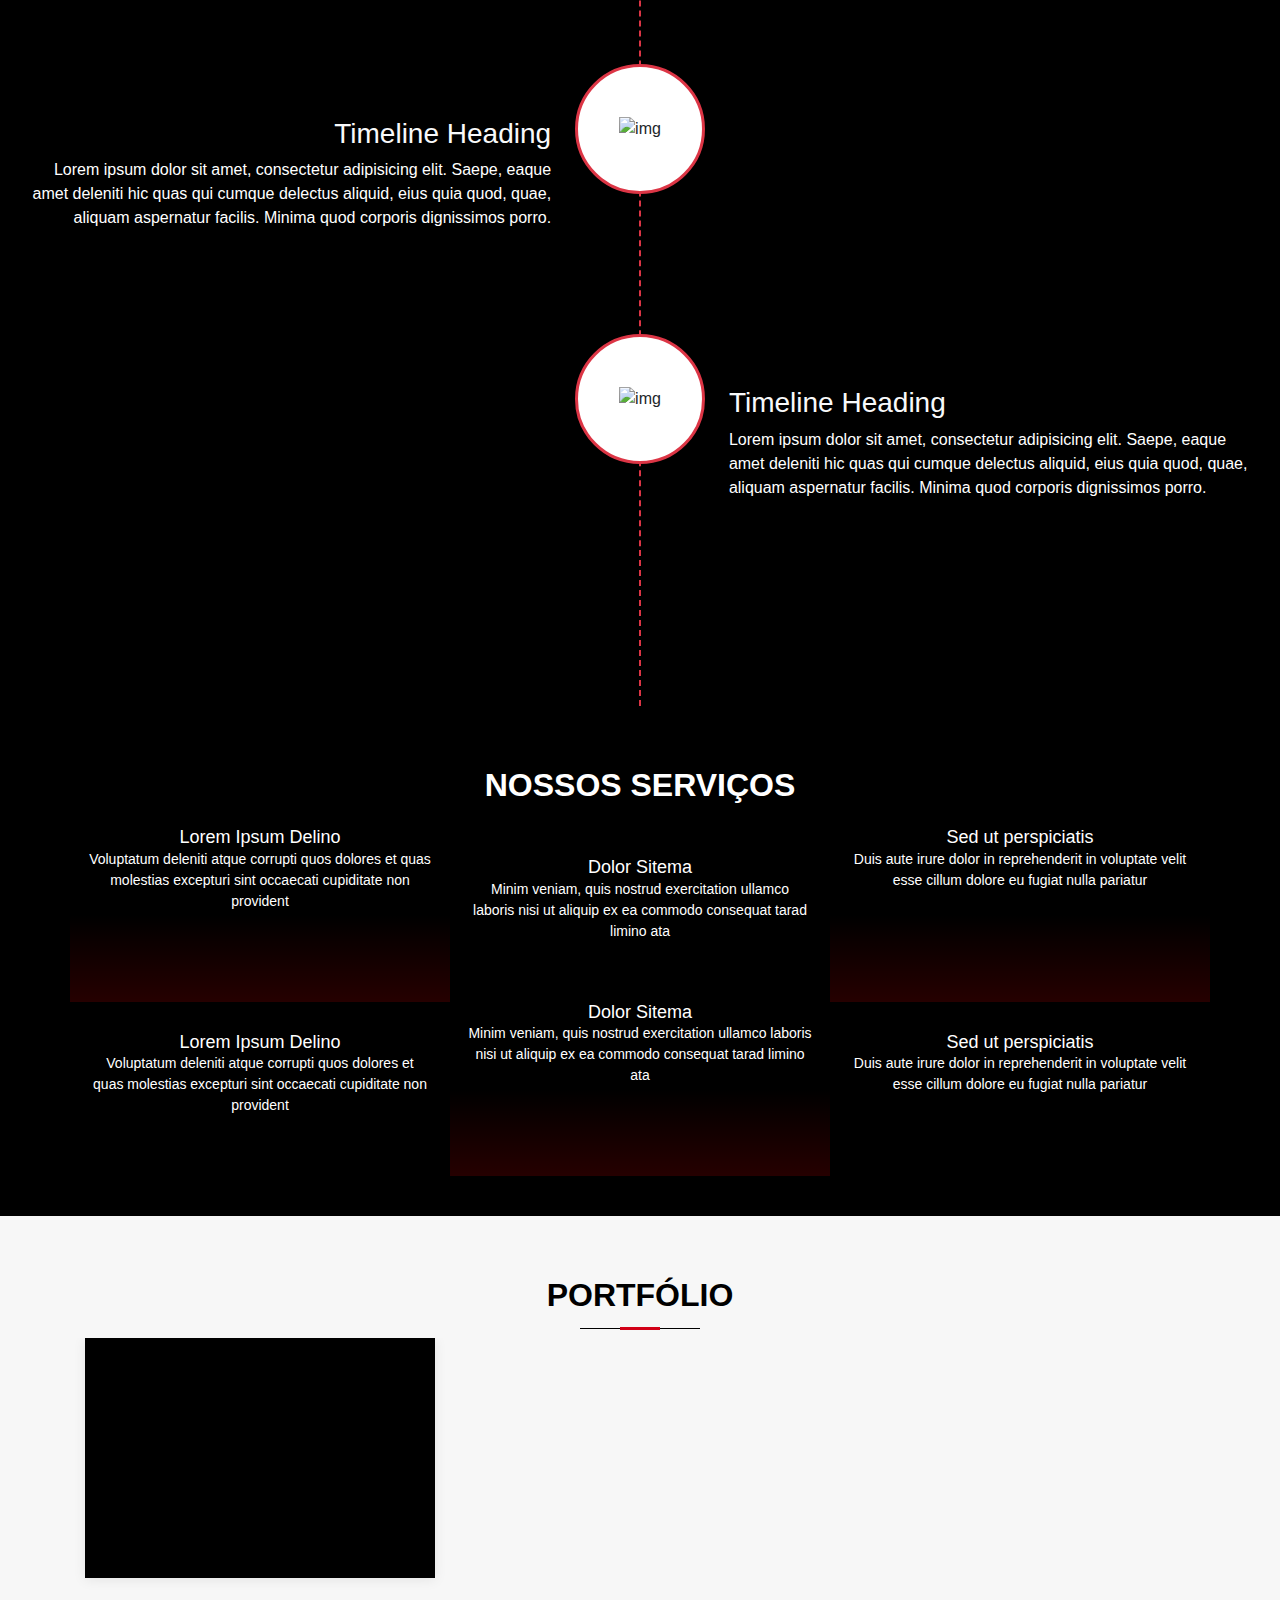
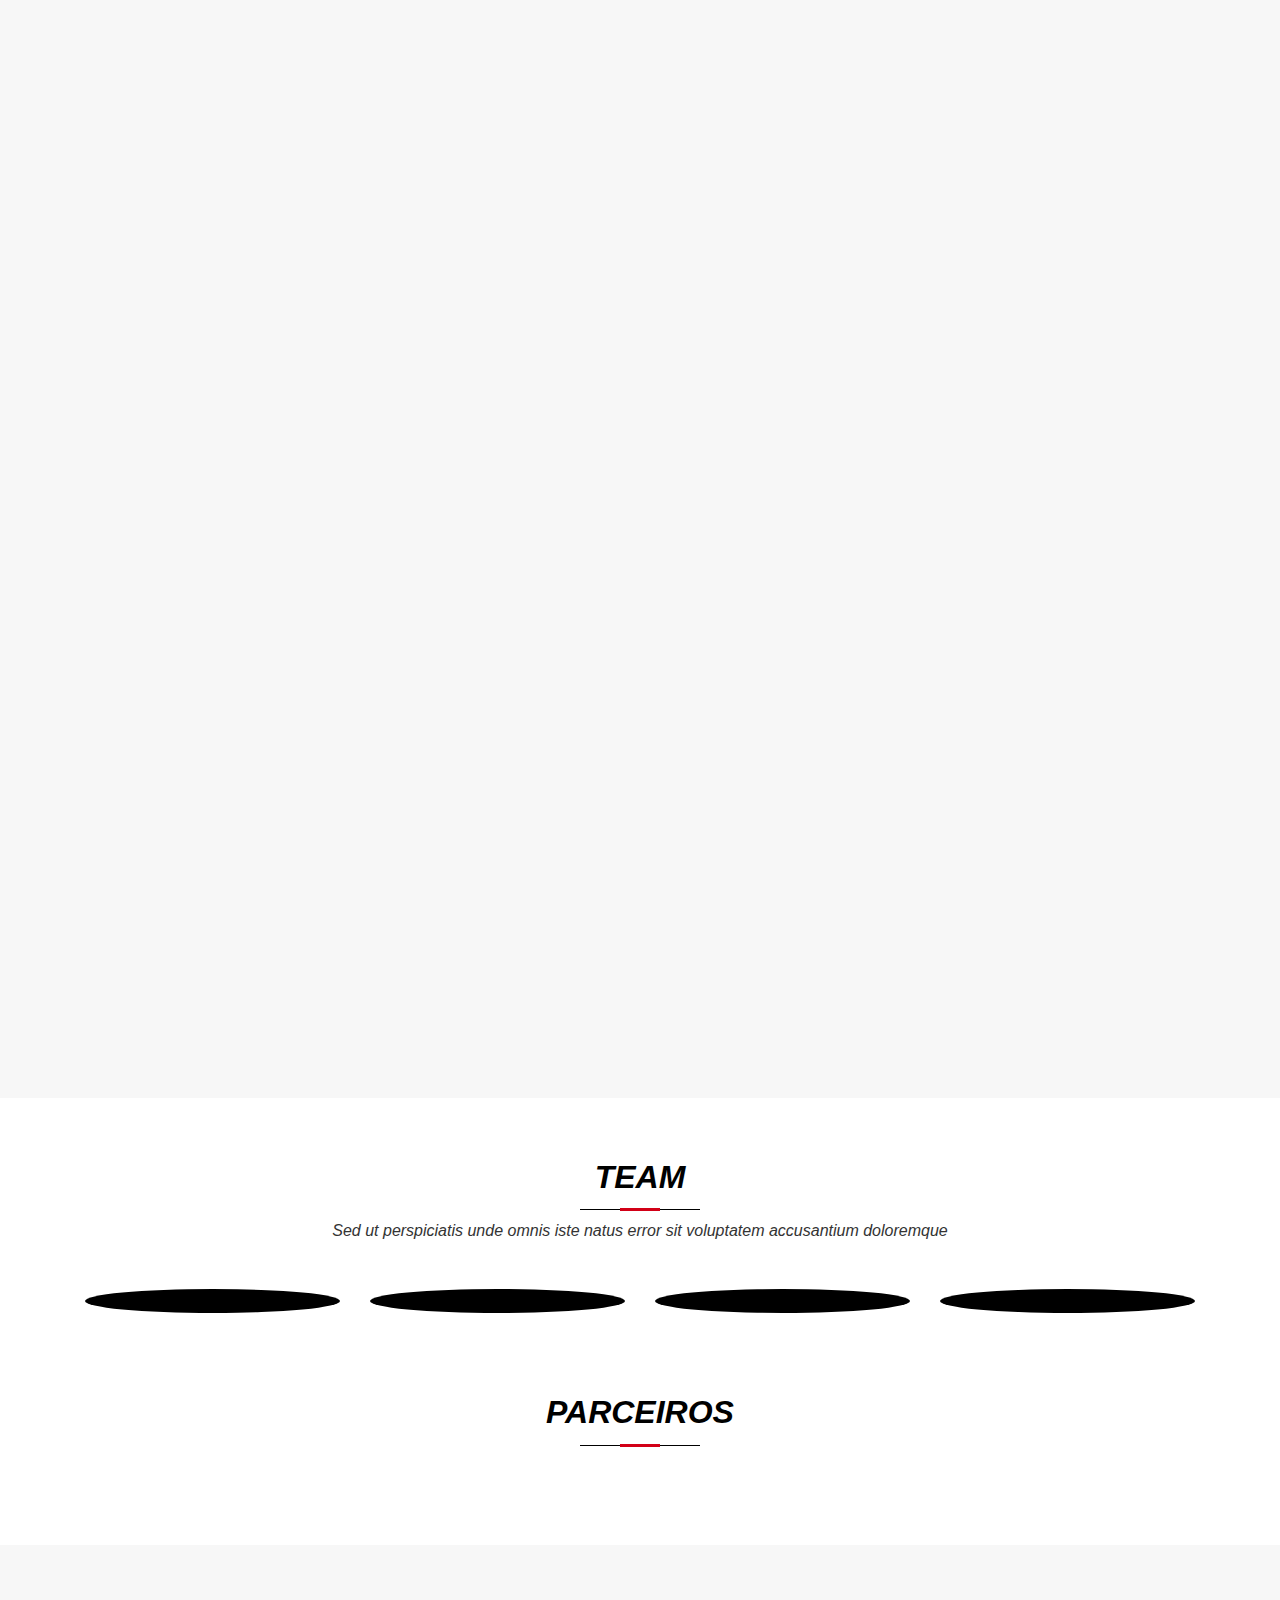
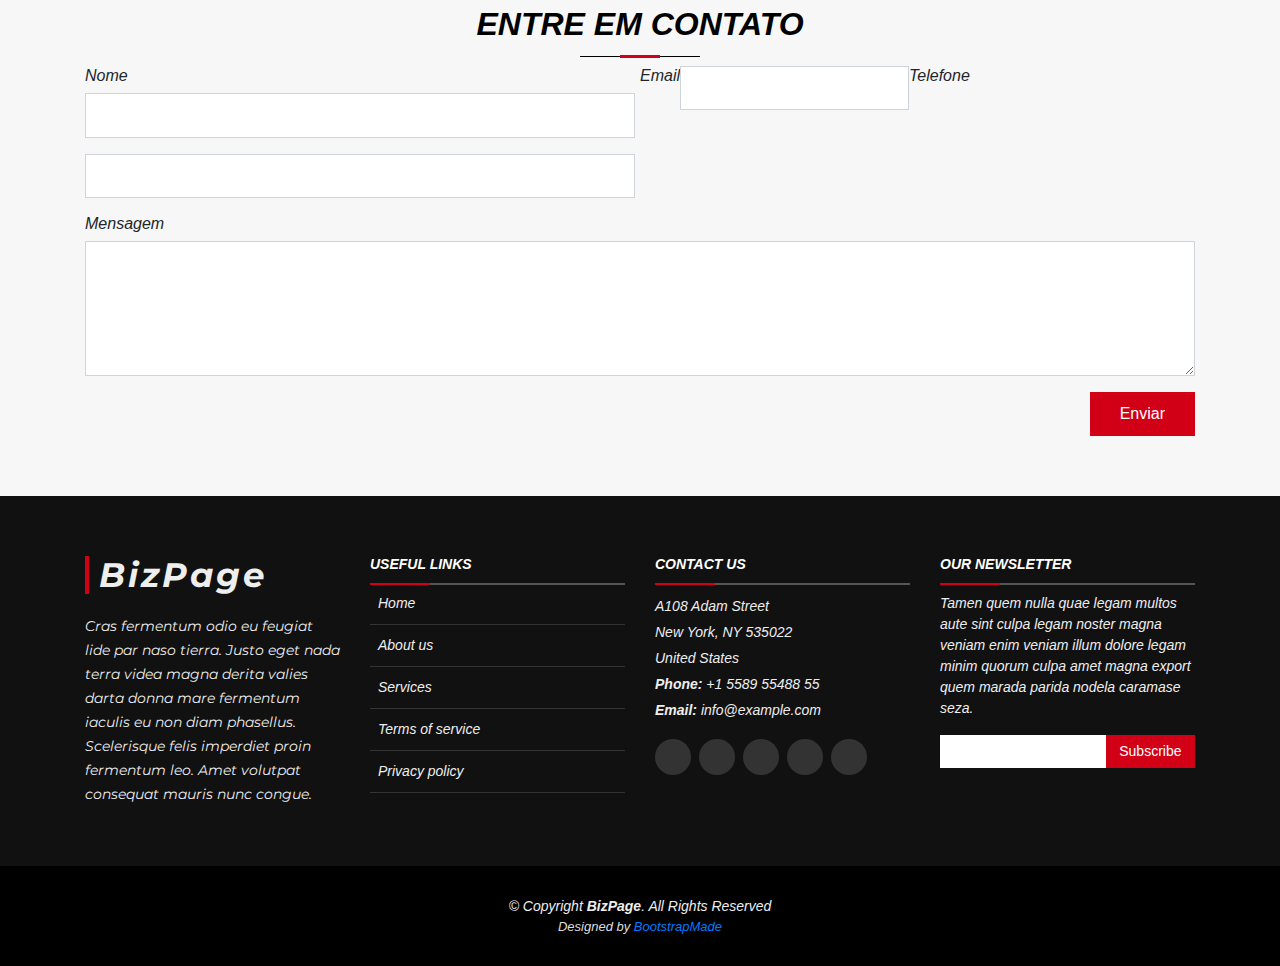
==== commit 60254a91: "serviços. nosso time" ====
--- a/index.html
+++ b/index.html
@@ -457,34 +457,33 @@
         <div class="section-header">
           <h3>Entre em Contato</h3>
         </div>
-
         <div class="form">
           <div id="sendmessage">Sua mensagem foi enviada com sucesso! Obrigada!</div>
           <div id="errormessage"></div>
           <form action="" method="post" role="form" class="contactForm">
             <div class="form-row">
               <div class="form-group col-md-6">
-                <h6 class="contact-info">Nome</h6>
+                <h6>Nome</h6>
                 <input type="text" name="name" class="form-control" id="name" data-rule="minlen:4" data-msg="Porfavor digite mais que 4 caracteres" />
                 <div class="validation"></div>
               </div>
-              <h6 class="contact-info">Telefone</h6>
+              <h6>Email</h6>
+              <div class="form-group">
+                <input type="email" class="form-control" name="email" id="email"  data-rule="email" data-msg="Entre um email válido" />
+              <div class="validation"></div>
+              </div>
+              <h6>Telefone</h6>
               <div class="form-group col-md-6">
-                <input type="email" class="form-control" name="email" id="email"  data-rule="email" data-msg="Entre um email válido" />
+                <input type="text" class="form-control" name="cellphone" id="cellphone" data-rule="minlen:4" data-msg="Entre com um número válido" />
                 <div class="validation"></div>
               </div>
             </div>
-            <h5 class="contact-info">Email</h5>
-            <div class="form-group">
-              <input type="text" class="form-control" name="subject" id="subject" data-rule="minlen:4" data-msg="Entre com um número válido" />
-              <div class="validation"></div>
-            </div>
-            <h6 class="contact-info">Mensagem</h6>
+            <h6>Mensagem</h6>
             <div class="form-group">
               <textarea class="form-control" name="message" rows="5" data-rule="required" data-msg="Escreva algo para nós!"></textarea>
               <div class="validation"></div>
             </div>
-            <div class="text-center"><button type="submit">Enviar</button></div>
+            <div class="text-right"><button type="submit">Enviar</button></div>
           </form>
         </div>
 
--- a/css/style.css
+++ b/css/style.css
@@ -1058,52 +1058,6 @@
 }
 }
 
-/* Facts Section
---------------------------------*/
-
-#facts {
-  background: url("../img/facts-bg.jpg") center top no-repeat fixed;
-  background-size: cover;
-  padding: 60px 0 0 0;
-  position: relative;
-}
-
-#facts::before {
-  content: '';
-  position: absolute;
-  left: 0;
-  right: 0;
-  top: 0;
-  bottom: 0;
-  background: rgba(255, 255, 255, 0.88);
-  z-index: 9;
-}
-
-#facts .container {
-  position: relative;
-  z-index: 10;
-}
-
-#facts .counters span {
-  font-family: "Montserrat", sans-serif;
-  font-weight: bold;
-  font-size: 48px;
-  display: block;
-  color: #d20017;
-}
-
-#facts .counters p {
-  padding: 0;
-  margin: 0 0 20px 0;
-  font-family: "Montserrat", sans-serif;
-  font-size: 14px;
-  color: #111;
-}
-
-#facts .facts-img {
-  text-align: center;
-  padding-top: 30px;
-}
 
 /* Portfolio Section
 --------------------------------*/
@@ -1268,90 +1222,19 @@
   background-color: #d20017;
 }
 
-/* Testimonials Section
---------------------------------*/
-
-#testimonials {
-  padding: 60px 0;
-}
-
-#testimonials .section-header {
-  margin-bottom: 40px;
-}
-
-#testimonials .testimonial-item {
-  text-align: center;
-}
-
-#testimonials .testimonial-item .testimonial-img {
-  width: 120px;
-  border-radius: 50%;
-  border: 4px solid #fff;
-  margin: 0 auto;
-}
-
-#testimonials .testimonial-item h3 {
-  font-size: 20px;
-  font-weight: bold;
-  margin: 10px 0 5px 0;
-  color: #111;
-}
-
-#testimonials .testimonial-item h4 {
-  font-size: 14px;
-  color: #999;
-  margin: 0 0 15px 0;
-}
-
-#testimonials .testimonial-item .quote-sign-left {
-  margin-top: -15px;
-  padding-right: 10px;
-  display: inline-block;
-  width: 37px;
-}
-
-#testimonials .testimonial-item .quote-sign-right {
-  margin-bottom: -15px;
-  padding-left: 10px;
-  display: inline-block;
-  max-width: 100%;
-  width: 37px;
-}
-
-#testimonials .testimonial-item p {
-  font-style: italic;
-  margin: 0 auto 15px auto;
-}
-
-#testimonials .owl-nav,
-#testimonials .owl-dots {
-  margin-top: 5px;
-  text-align: center;
-}
-
-#testimonials .owl-dot {
-  display: inline-block;
-  margin: 0 5px;
-  width: 12px;
-  height: 12px;
-  border-radius: 50%;
-  background-color: #ddd;
-}
-
-#testimonials .owl-dot.active {
-  background-color: #d20017;
-}
-
 /* Team Section
 --------------------------------*/
 
 #team {
-  background: #fff;
-  padding: 60px 0;
+  background: url("../img/facts-bg.jpg") center top no-repeat fixed;
+  background-size: cover;
+  padding: 60px 0 0 0;
+  position: relative;
 }
 
 #team .member {
   text-align: center;
+  border-radius: 50%;
   margin-bottom: 20px;
   background: #000;
   position: relative;
@@ -1435,7 +1318,6 @@
 }
 .contact-info h6 {
   font-size: 18px;
-  font-weight: bold;
   color: #000;
 }
 
@@ -1483,7 +1365,6 @@
 
 #contact .form button[type="submit"] {
   background: #d20017;
-  position: left;
   border: 0;
   padding: 10px 30px;
   color: #fff;
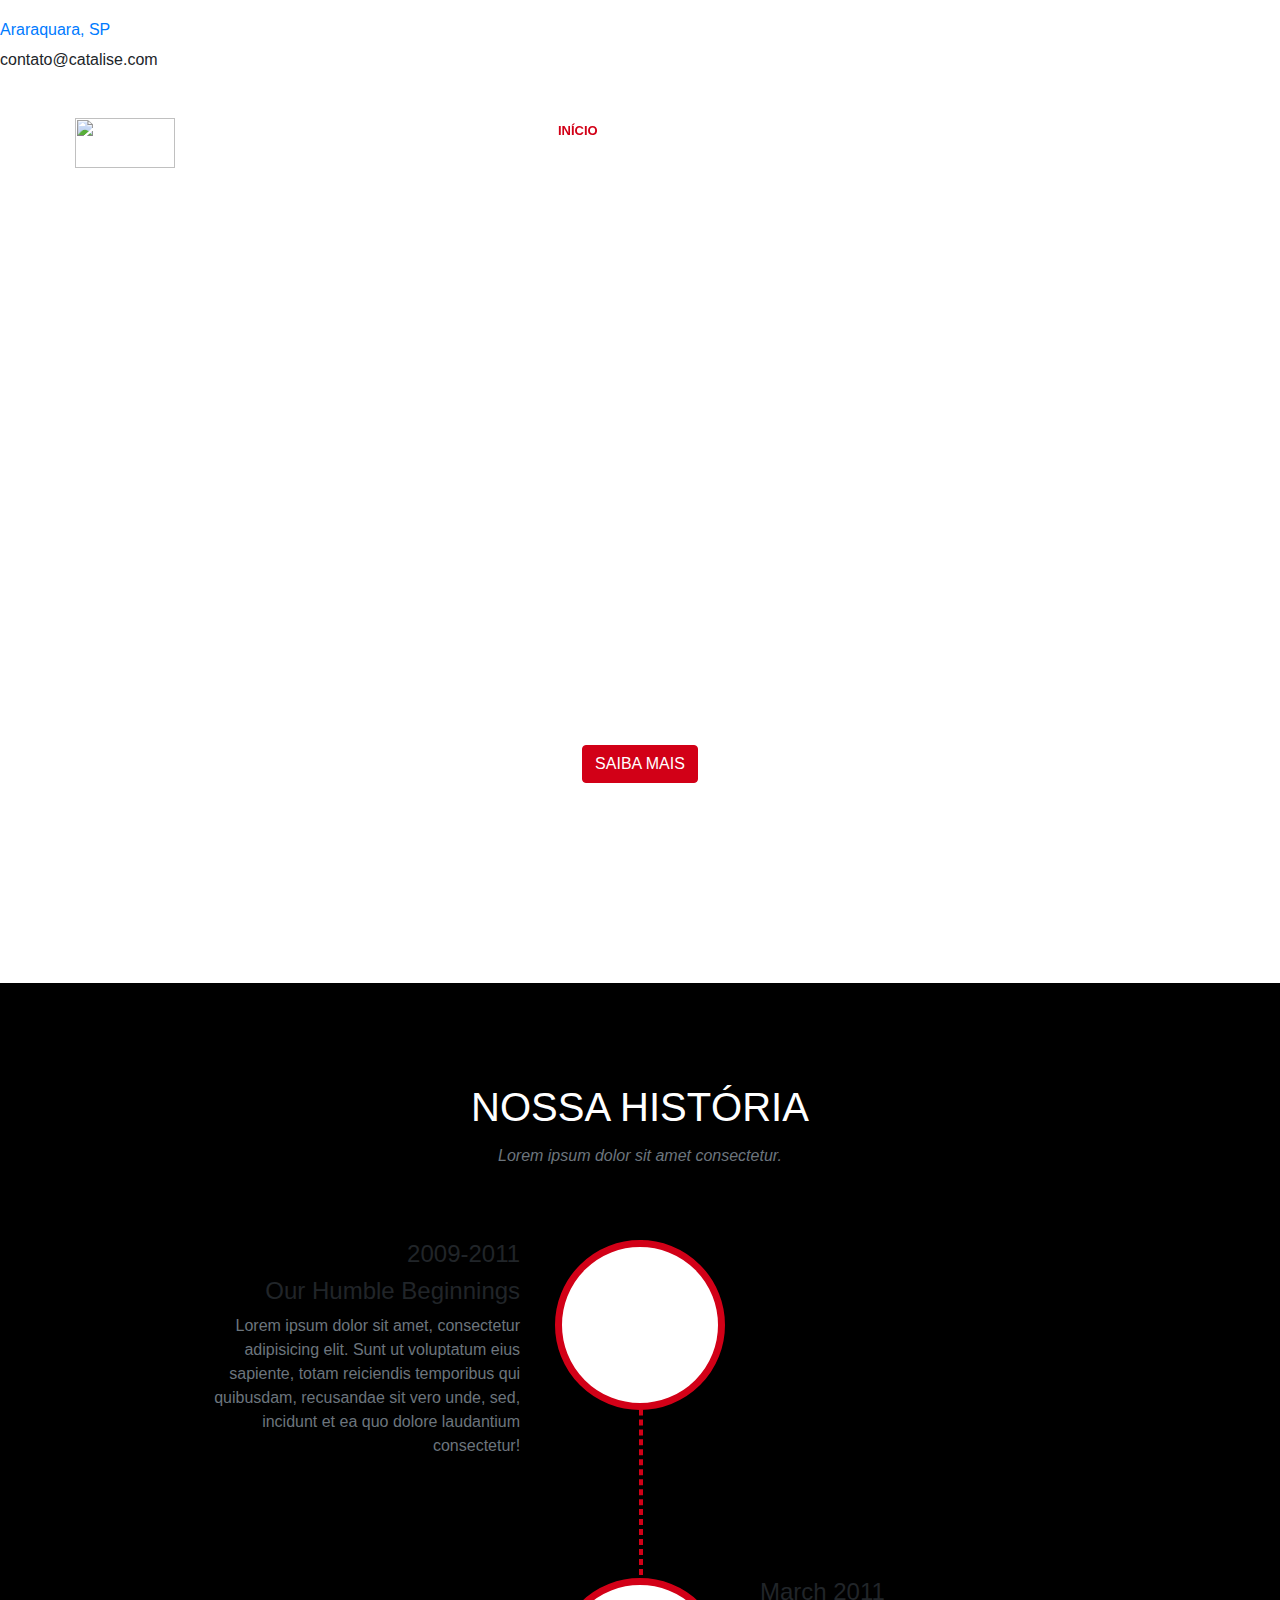
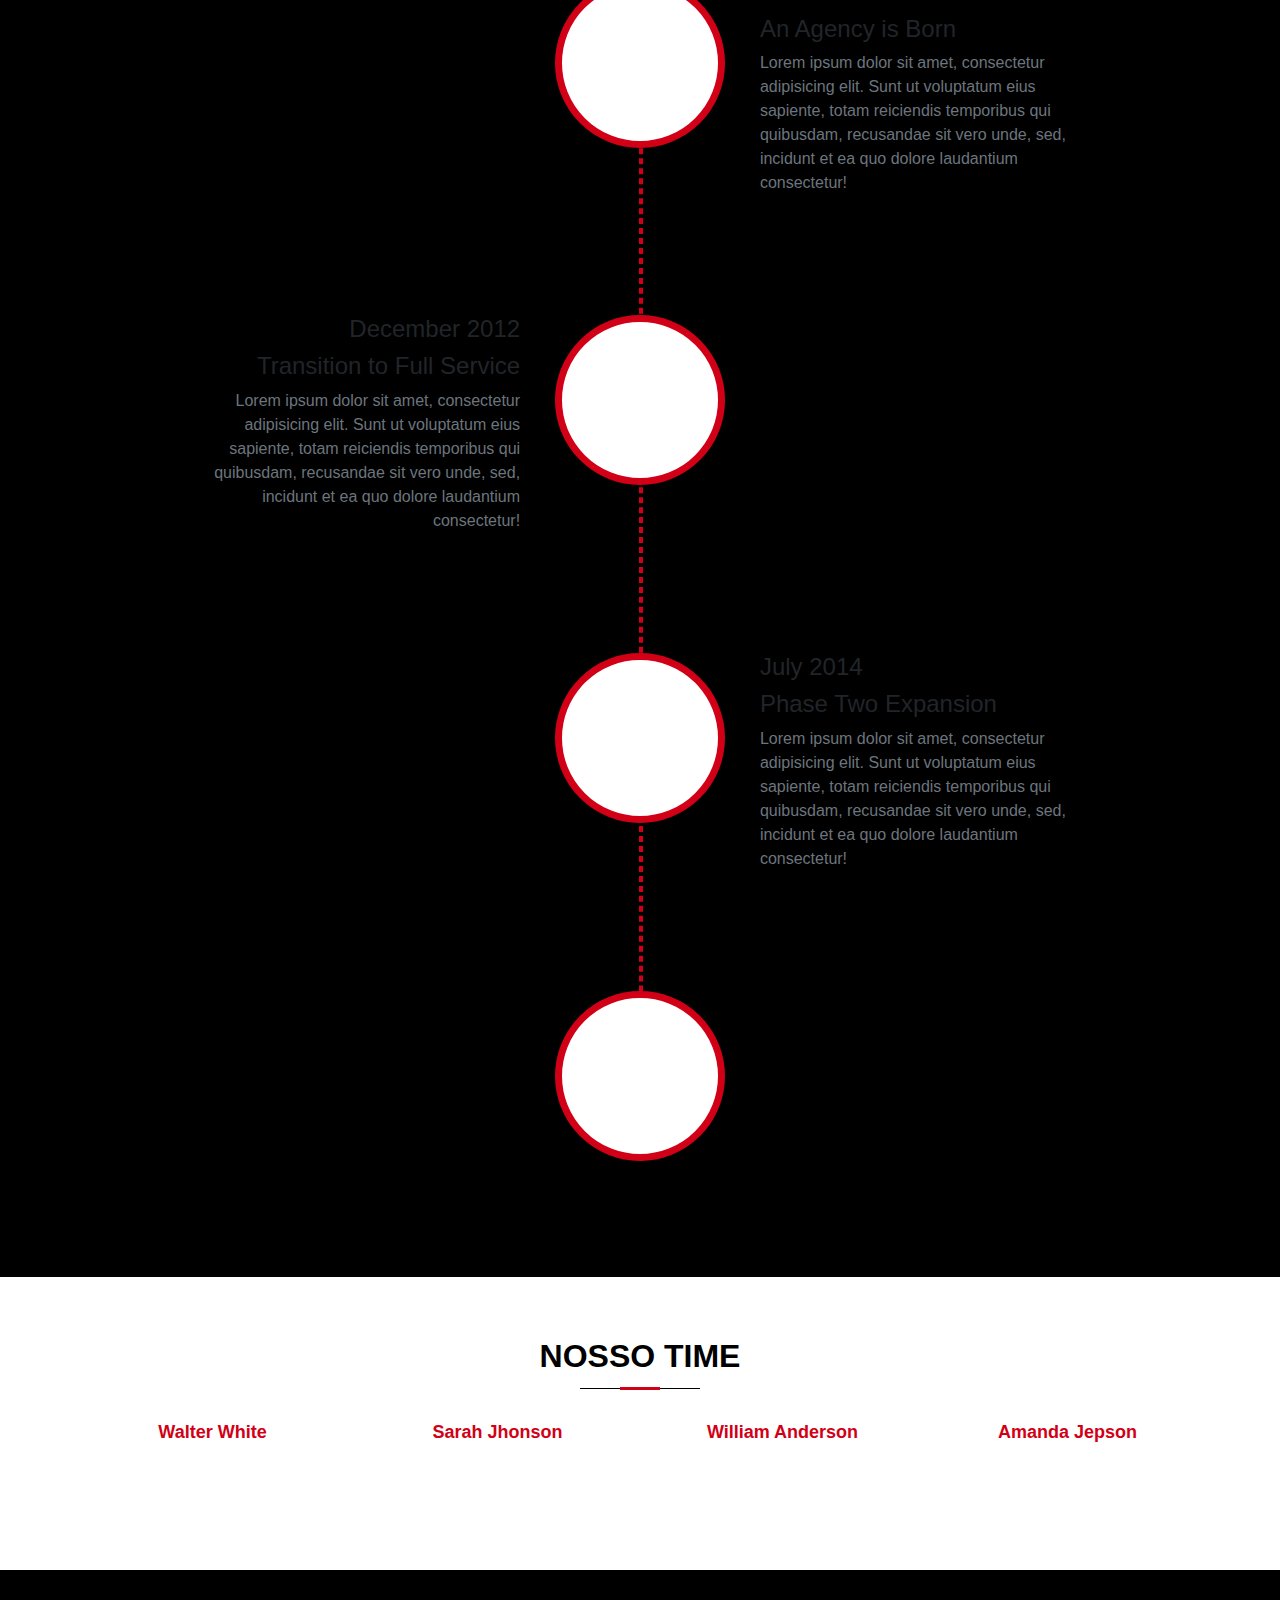
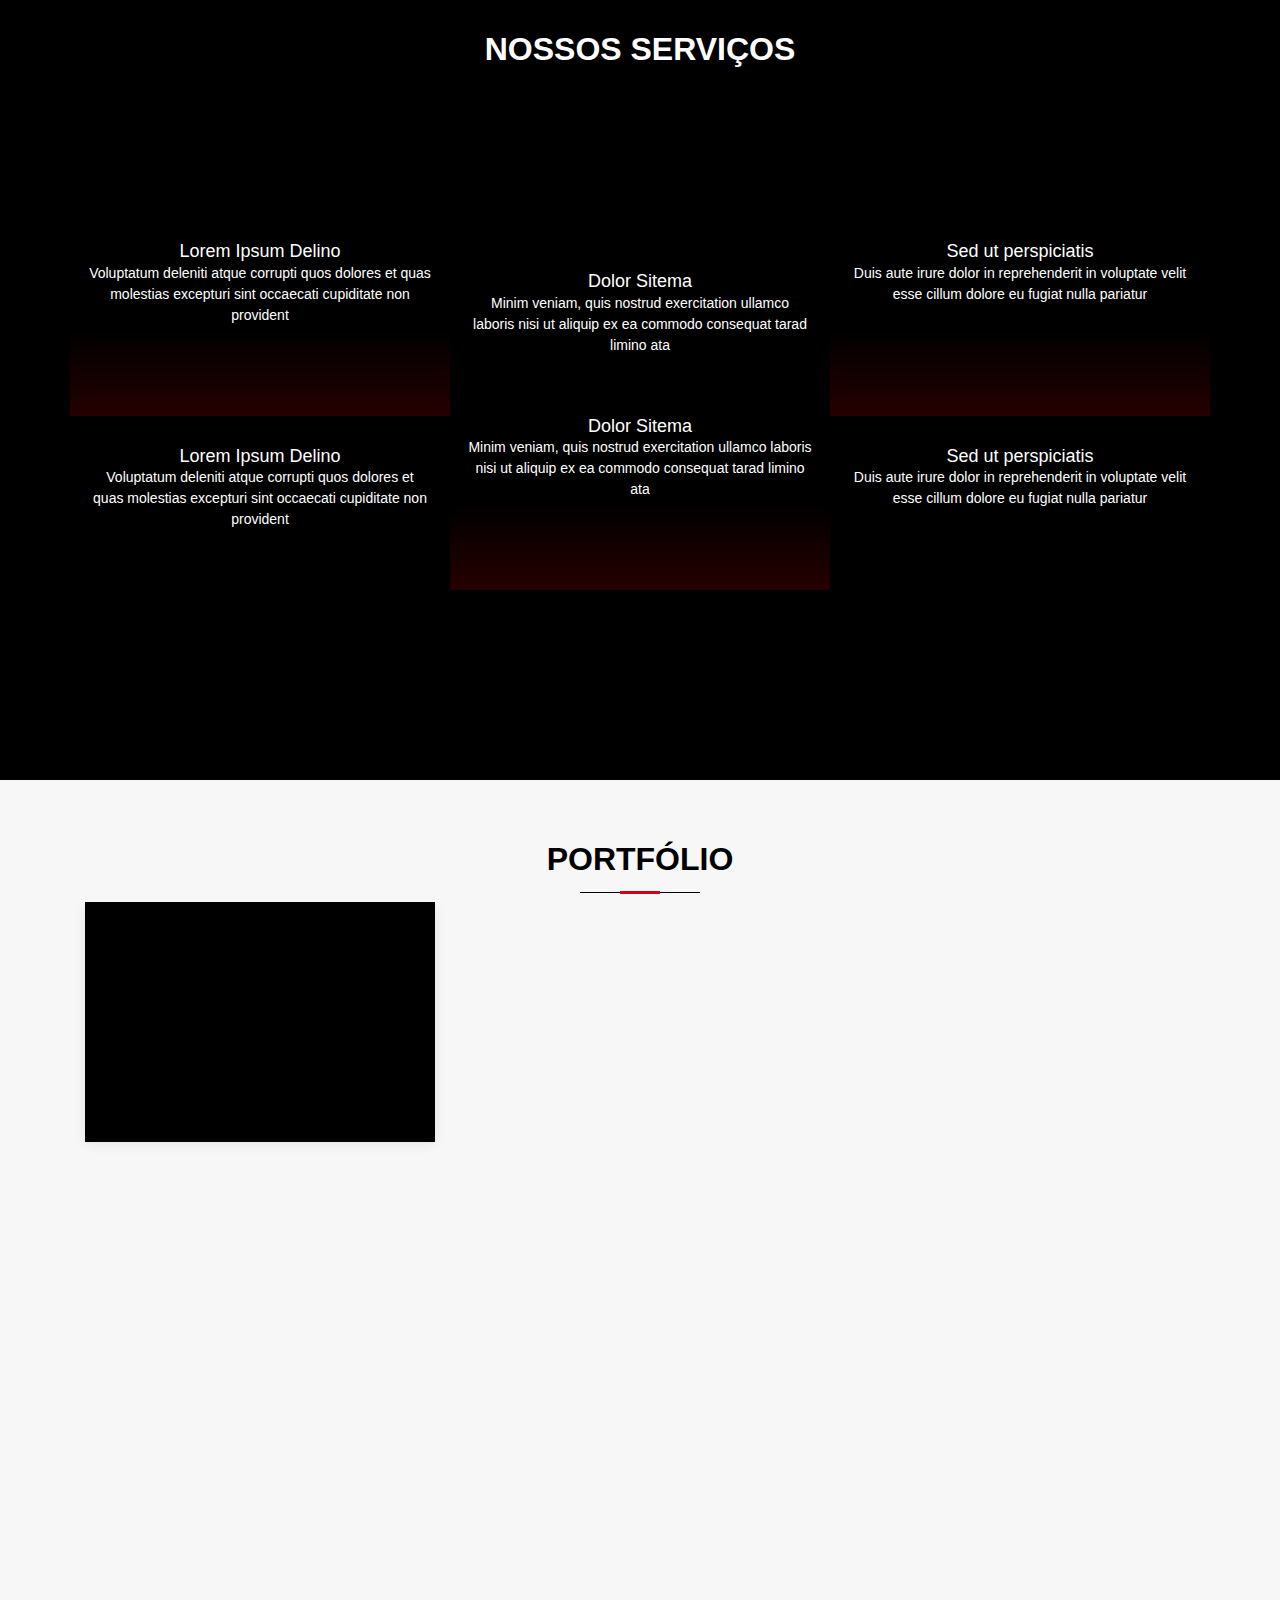
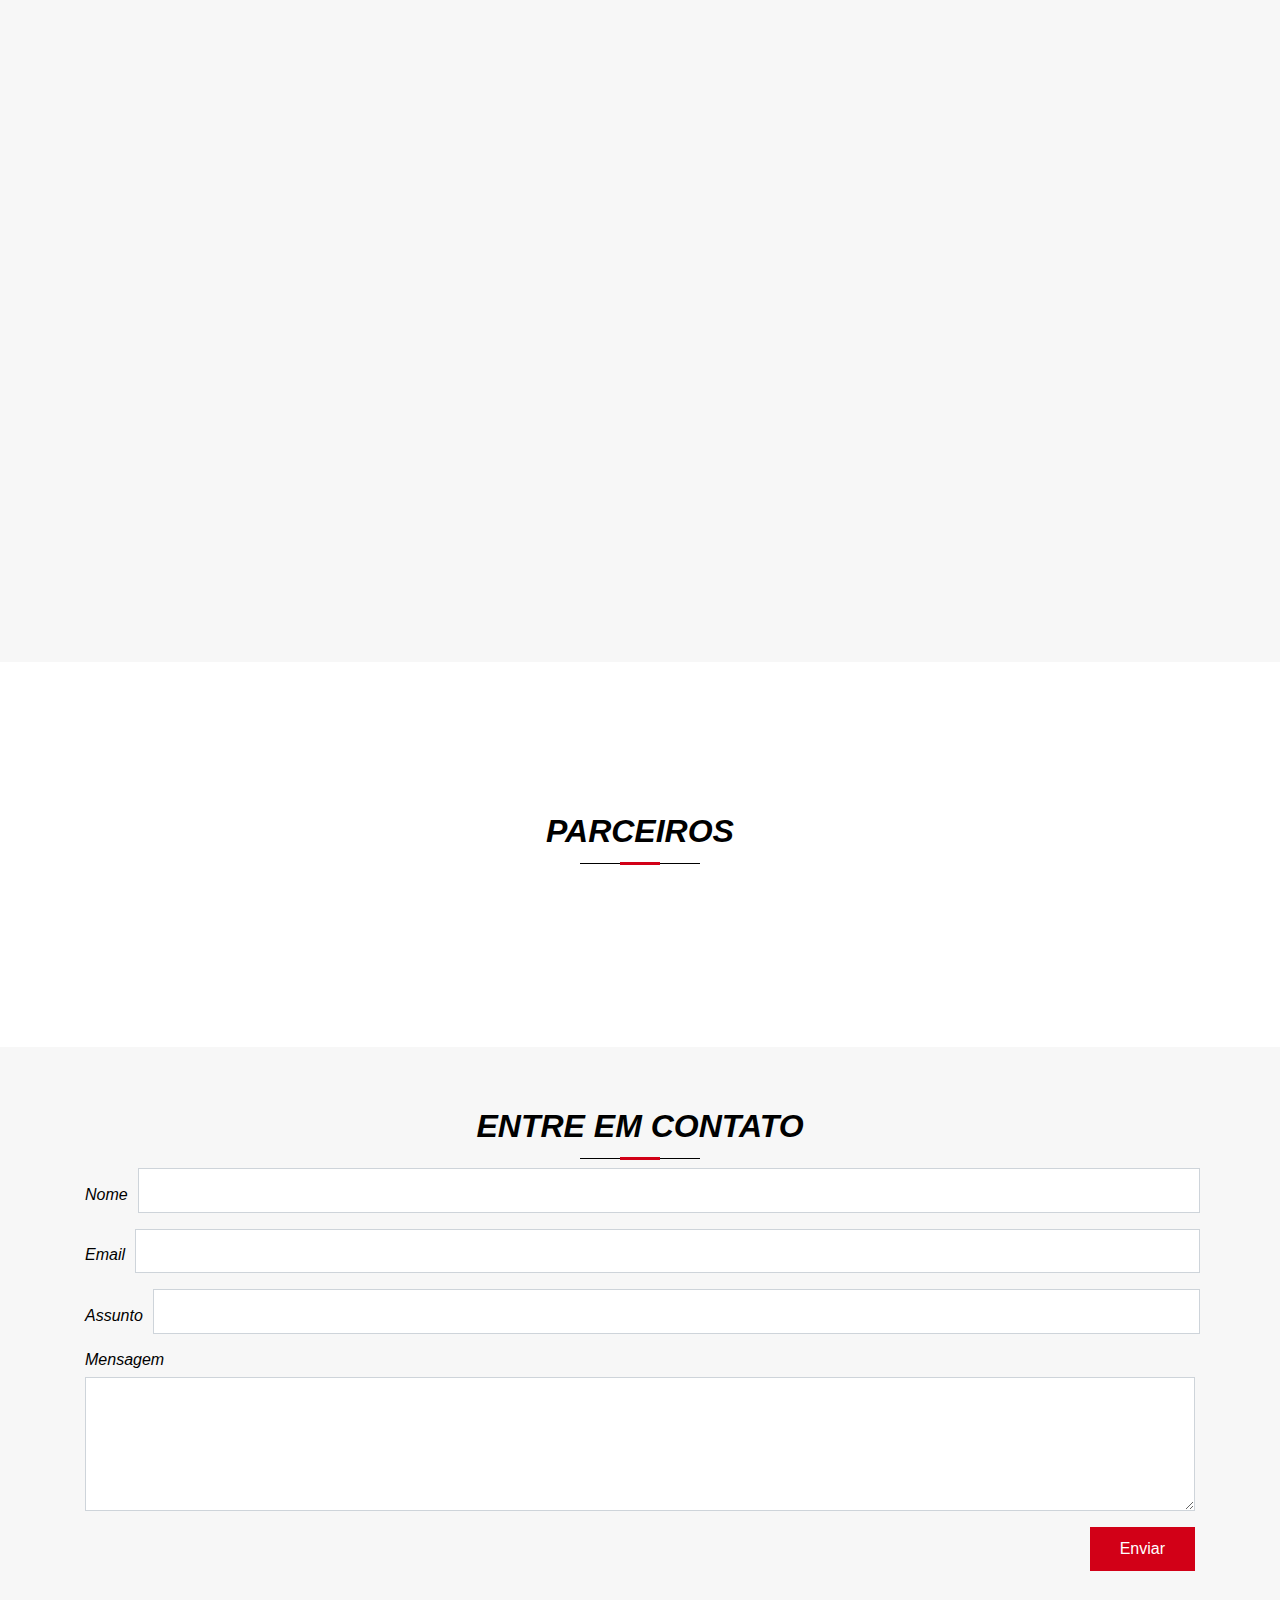
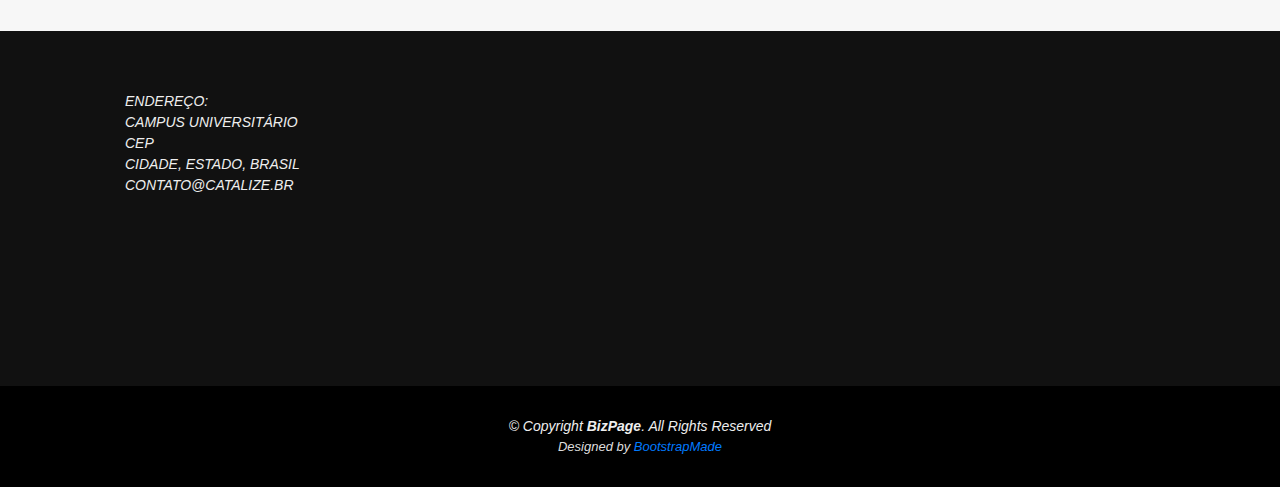
==== commit eb69dd0a: "Sticky Header" ====
--- a/index.html
+++ b/index.html
@@ -2,7 +2,7 @@
 <html lang="en">
 <head>
   <meta charset="utf-8">
-  <title>CATALIZE Template</title>
+  <title>Catálise - Empresa Júnior</title>
   <meta content="width=device-width, initial-scale=1.0" name="viewport">
   <meta content="" name="keywords">
   <meta content="" name="description">
@@ -38,6 +38,7 @@
     Author: BootstrapMade.com
     License: https://bootstrapmade.com/license/
   ======================================================= -->
+  <link rel="stylesheet" href="css/app.css">
 </head>
 
 <body>
@@ -45,17 +46,29 @@
   <!--==========================
     Header
   ============================-->
+  <div classe="headerIni">
+      <div class="headleft">
+          <i class="fas fa-map-marker-alt" style="font-size: 2em;color: white"></i>
+          <a href="https://www.google.com/maps/place/Faculdade+de+Ci%C3%AAncias+Farmac%C3%AAuticas+-+FCF+-+Unesp+-+Araraquara/@-21.8044919,-48.1993818,3341m/data=!3m1!1e3!4m8!1m2!2m1!1sFaculdade+de+Ci%C3%AAncias+Farmac%C3%AAuticas+-+FCF+-+Unesp+-+Araraquara,+Rodovia+Araraquara+,+Ja%C3%BA+Km+1+-+SP!3m4!1s0x0:0x51da353700682a91!8m2!3d-21.8153392!4d-48.1998217?hl=pt-BR">Araraquara, SP</a>
+            <i class="far fa-envelope"></i> <p>contato@catalise.com</p>
+      </div>
+      <div class="headright">
+          <i class="fab fa-facebook-square"></i>
+          <i class="fab fa-instagram"></i>
+          <i class="fab fa-linkedin-in"></i>
+          <i class="fab fa-twitter"></i>
+      </div>
+  </div>
+
   <header id="header">
     <div class="container-fluid">
-
       <div id="logo" class="pull-left">
-        <!--<h1><a href="#intro" class="scrollto">BizPage</a></h1>-->
-        <a href="#intro"><img src="img/logo.png"  width="100" height="50" alt="" title="Catalize Jr" /></a>
+        <a href="#intro"><img src="img/logo_cat.jpeg"  width="100" height="50" alt="" title="Catalize Jr" /></a>
       </div>
 
       <nav id="nav-menu-container">
         <ul class="nav-menu">
-          <li class="menu-active"><a href="#intro">Início</a></li>
+          <li class="menu-active"><a href="index.html">Início</a></li>
           <li><a href="#about">Sobre</a></li>
           <li><a href="#team">Time</a></li>
           <li><a href="#services">Serviços</a></li>
@@ -71,22 +84,15 @@
   <!--==========================
     Intro Section
   ============================-->
-  <section id="intro">
-    <div class="intro-container">
-      <div id="introCarousel" class="carousel  slide carousel-fade" data-ride="carousel">
-
-        <ol class="carousel-indicators"></ol>
-          <div class="carousel-item active">
-            <div class="carousel-background"><img src="img/intro-carousel/1.jpg" alt=""></div>
-            <div class="carousel-container">
-              <div class="carousel-content">
-                <h2>We are professional</h2>
-                <p>Lorem ipsum dolor sit amet, consectetur adipiscing elit, sed do eiusmod tempor incididunt ut labore et dolore magna aliqua. Ut enim ad minim veniam, quis nostrud exercitation ullamco laboris nisi ut aliquip ex ea commodo consequat.</p>
-                <a href="#featured-services" class="btn-get-started scrollto">Saiba Mais</a>
-              </div>
-            </div>
-          </div>
-        </div>
+  <header class="masthead">
+      <div class="container">
+        <div class="intro-text">
+          <div class="intro-lead-in">Lorem ipsum dolor sit amet</div>
+          <div class="intro-heading text-uppercase">Lorem ipsum dolor sit amet</div>
+          <a class="btn btn-primary btn-xl text-uppercase js-scroll-trigger" href="#about">Saiba Mais</a>
+        </div>
+      </div>
+    </header>
     
   </section><!-- #intro -->
 
@@ -95,62 +101,148 @@
     <!--=========================
       Timeline Section
     ==========================-->
-    <section id="timeline">
-        <header class="section-header2 wow fadeInUp">
-            <h3 class="section-title">Nossa História</h3>
-            <p>hdosihdlsdjsijcçls çsjocsdjsdsljdsjdssoçjd</p>
-          </header>
-            <div class="timeline">
-              <div class="row no-gutters justify-content-end justify-content-md-around align-items-start  timeline-nodes">
-                <div class="col-10 col-md-5 order-3 order-md-1 timeline-content">
-                  <h3>Timeline Heading</h3>
-                  <p>Lorem ipsum dolor sit amet, consectetur adipisicing elit. Saepe, eaque amet deleniti hic quas qui cumque delectus aliquid, eius quia quod, quae, aliquam aspernatur facilis. Minima quod corporis dignissimos porro.</p>
-                </div>
-                <div class="col-2 col-sm-1 px-md-3 order-2 timeline-image text-md-center">
-                  <img src="img/img13.png" class="img-fluid" alt="img">
-                </div>
-                <div class="col-10 col-md-5 order-1 order-md-3 py-3 timeline-date">
-                  <time></time>
-                </div>
-              </div>
-              <div class="row no-gutters justify-content-end justify-content-md-around align-items-start  timeline-nodes">
-                <div class="col-10 col-md-5 order-3 order-md-1 timeline-content">
-                  <h3 class=" text-light">Timeline Heading</h3>
-                  <p>Lorem ipsum dolor sit amet, consectetur adipisicing elit. Saepe, eaque amet deleniti hic quas qui cumque delectus aliquid, eius quia quod, quae, aliquam aspernatur facilis. Minima quod corporis dignissimos pppporro. Hksajsj sdksod sudhs. OPSDSODJ KSDJSJ SKSKSK. OPPSPDKS. AHAHHA.um dolor sit amet, consectetur adipisicing elit. Saepe, eaque amet deleniti hic quas qui cumque delectus aliquid, eius quia quod, quae, aliquam aspernatur facilis. Minima quod corporis dignissimos ppppo</p>
-                </div>
-                <div class="col-2 col-sm-1 px-md-3 order-2 timeline-image text-md-center">
-                  <img src="img/img13.png" class="img-fluid" alt="img">
-                </div>
-                <div class="col-10 col-md-5 order-1 order-md-3 py-3 timeline-date">
-                  <time></time>
-                </div>
-              </div>
-              <div class="row no-gutters justify-content-end justify-content-md-around align-items-start  timeline-nodes">
-                <div class="col-10 col-md-5 order-3 order-md-1 timeline-content">
-                  <h3 class=" text-light">Timeline Heading</h3>
-                  <p>Lorem ipsum dolor sit amet, consectetur adipisicing elit. Saepe, eaque amet deleniti hic quas qui cumque delectus aliquid, eius quia quod, quae, aliquam aspernatur facilis. Minima quod corporis dignissimos porro.</p>
-                </div>
-                <div class="col-2 col-sm-1 px-md-3 order-2 timeline-image text-md-center">
-                  <img src="img/img13.png" class="img-fluid" alt="img">
-                </div>
-                <div class="col-10 col-md-5 order-1 order-md-3 py-3 timeline-date">
-                  <time></time>
-                </div>
-              </div>
-              <div class="row no-gutters justify-content-end justify-content-md-around align-items-start  timeline-nodes">
-                <div class="col-10 col-md-5 order-3 order-md-1 timeline-content">
-                  <h3 class=" text-light">Timeline Heading</h3>
-                  <p>Lorem ipsum dolor sit amet, consectetur adipisicing elit. Saepe, eaque amet deleniti hic quas qui cumque delectus aliquid, eius quia quod, quae, aliquam aspernatur facilis. Minima quod corporis dignissimos porro.</p>
-                </div>
-                <div class="col-2 col-sm-1 px-md-3 order-2 timeline-image text-md-center">
-                  <img src="img/img13.png" class="img-fluid" alt="img">
-                </div>
-                <div class="col-10 col-md-5 order-1 order-md-3 py-3 timeline-date">
-                  <time></time>
-                </div>
-              </div>
-            </div>
-    </section>
+    <section class="page-section" id="about">
+    <div class="container">
+      <div class="row">
+        <div class="col-lg-12 text-center">
+          <h2 class="section-heading text-uppercase">Nossa História</h2>
+          <h3 class="section-subheading text-muted">Lorem ipsum dolor sit amet consectetur.</h3>
+        </div>
+      </div>
+      <div class="row">
+        <div class="col-lg-12">
+          <ul class="timeline">
+            <li>
+              <div class="timeline-image">
+                <img class="rounded-circle img-fluid" src="img/about/1.jpg" alt="">
+              </div>
+              <div class="timeline-panel">
+                <div class="timeline-heading">
+                  <h4>2009-2011</h4>
+                  <h4 class="subheading">Our Humble Beginnings</h4>
+                </div>
+                <div class="timeline-body">
+                  <p class="text-muted">Lorem ipsum dolor sit amet, consectetur adipisicing elit. Sunt ut voluptatum eius sapiente, totam reiciendis temporibus qui quibusdam, recusandae sit vero unde, sed, incidunt et ea quo dolore laudantium consectetur!</p>
+                </div>
+              </div>
+            </li>
+            <li class="timeline-inverted">
+              <div class="timeline-image">
+                <img class="rounded-circle img-fluid" src="img/about/2.jpg" alt="">
+              </div>
+              <div class="timeline-panel">
+                <div class="timeline-heading">
+                  <h4>March 2011</h4>
+                  <h4 class="subheading">An Agency is Born</h4>
+                </div>
+                <div class="timeline-body">
+                  <p class="text-muted">Lorem ipsum dolor sit amet, consectetur adipisicing elit. Sunt ut voluptatum eius sapiente, totam reiciendis temporibus qui quibusdam, recusandae sit vero unde, sed, incidunt et ea quo dolore laudantium consectetur!</p>
+                </div>
+              </div>
+            </li>
+            <li>
+              <div class="timeline-image">
+                <img class="rounded-circle img-fluid" src="img/about/3.jpg" alt="">
+              </div>
+              <div class="timeline-panel">
+                <div class="timeline-heading">
+                  <h4>December 2012</h4>
+                  <h4 class="subheading">Transition to Full Service</h4>
+                </div>
+                <div class="timeline-body">
+                  <p class="text-muted">Lorem ipsum dolor sit amet, consectetur adipisicing elit. Sunt ut voluptatum eius sapiente, totam reiciendis temporibus qui quibusdam, recusandae sit vero unde, sed, incidunt et ea quo dolore laudantium consectetur!</p>
+                </div>
+              </div>
+            </li>
+            <li class="timeline-inverted">
+              <div class="timeline-image">
+                <img class="rounded-circle img-fluid" src="img/about/4.jpg" alt="">
+              </div>
+              <div class="timeline-panel">
+                <div class="timeline-heading">
+                  <h4>July 2014</h4>
+                  <h4 class="subheading">Phase Two Expansion</h4>
+                </div>
+                <div class="timeline-body">
+                  <p class="text-muted">Lorem ipsum dolor sit amet, consectetur adipisicing elit. Sunt ut voluptatum eius sapiente, totam reiciendis temporibus qui quibusdam, recusandae sit vero unde, sed, incidunt et ea quo dolore laudantium consectetur!</p>
+                </div>
+              </div>
+            </li>
+            <li class="timeline-inverted">
+              <div class="timeline-image">
+                <h4>Faça parte
+                  <br>da nossa
+                  <br>HISTÓRIA!</h4>
+              </div>
+            </li>
+          </ul>
+        </div>
+      </div>
+    </div>
+  </section>
+
+  <!--==========================
+      Team Section
+    ============================-->
+    <section id="team">
+        <div class="container">
+          <div class="section-header wow fadeInUp">
+            <h3>Nosso Time</h3>
+          </div>
+  
+          <div class="row">
+            <div class="col-lg-3 col-md-6 wow fadeInUp">
+              <div class="member">
+                <img src="img/team-1.jpg" class="img-fluid" alt="">
+                <div class="member-info">
+                  <div class="member-info-content">
+                    <h4>Walter White</h4>
+                    <span>Chief Executive Officer</span>
+                  </div>
+                </div>
+              </div>
+            </div>
+  
+            <div class="col-lg-3 col-md-6 wow fadeInUp" data-wow-delay="0.1s">
+              <div class="member">
+                <img src="img/team-2.jpg" class="img-fluid" alt="">
+                <div class="member-info">
+                  <div class="member-info-content">
+                    <h4>Sarah Jhonson</h4>
+                    <span>Product Manager</span>
+                  </div>
+                </div>
+              </div>
+            </div>
+  
+            <div class="col-lg-3 col-md-6 wow fadeInUp" data-wow-delay="0.2s">
+              <div class="member">
+                <img src="img/team-3.jpg" class="img-fluid" alt="">
+                <div class="member-info">
+                  <div class="member-info-content">
+                    <h4>William Anderson</h4>
+                    <span>CTO</span>
+                  </div>
+                </div>
+              </div>
+            </div>
+  
+            <div class="col-lg-3 col-md-6 wow fadeInUp" data-wow-delay="0.3s">
+              <div class="member">
+                <img src="img/team-4.jpg" class="img-fluid" alt="">
+                <div class="member-info">
+                  <div class="member-info-content">
+                    <h4>Amanda Jepson</h4>
+                    <span>Accountant</span>
+                  </div>
+                </div>
+              </div>
+            </div>
+  
+          </div>
+  
+        </div>
+      </section><!-- #team -->
 
 
     <!--==========================
@@ -202,63 +294,6 @@
         </div>
     </section>
   </section><!-- #featured-services -->
-
-    <!--==========================
-      About Us Section
-    ============================-->
-    <!-- <section id="about">
-      <div class="container">
-
-        <header class="section-header">
-          <h3>About Us</h3>
-          <p>Lorem ipsum dolor sit amet, consectetur adipiscing elit, sed do eiusmod tempor incididunt ut labore et dolore magna aliqua. Ut enim ad minim veniam, quis nostrud exercitation ullamco laboris nisi ut aliquip ex ea commodo consequat.</p>
-        </header>
-
-        <div class="row about-cols">
-
-          <div class="col-md-4 wow fadeInUp">
-            <div class="about-col">
-              <div class="img">
-                <img src="img/about-mission.jpg" alt="" class="img-fluid">
-                <div class="icon"><i class="ion-ios-speedometer-outline"></i></div>
-              </div>
-              <h2 class="title"><a href="#">Our Mission</a></h2>
-              <p>
-                Lorem ipsum dolor sit amet, consectetur elit, sed do eiusmod tempor ut labore et dolore magna aliqua. Ut enim ad minim veniam, quis nostrud exercitation ullamco laboris nisi ut aliquip ex ea commodo consequat.
-              </p>
-            </div>
-          </div>
-
-          <div class="col-md-4 wow fadeInUp" data-wow-delay="0.1s">
-            <div class="about-col">
-              <div class="img">
-                <img src="img/about-plan.jpg" alt="" class="img-fluid">
-                <div class="icon"><i class="ion-ios-list-outline"></i></div>
-              </div>
-              <h2 class="title"><a href="#">Our Plan</a></h2>
-              <p>
-                Sed ut perspiciatis unde omnis iste natus error sit voluptatem  doloremque laudantium, totam rem aperiam, eaque ipsa quae ab illo inventore veritatis et quasi architecto beatae vitae dicta sunt explicabo.
-              </p>
-            </div>
-          </div>
-
-          <div class="col-md-4 wow fadeInUp" data-wow-delay="0.2s">
-            <div class="about-col">
-              <div class="img">
-                <img src="img/about-vision.jpg" alt="" class="img-fluid">
-                <div class="icon"><i class="ion-ios-eye-outline"></i></div>
-              </div>
-              <h2 class="title"><a href="#">Our Vision</a></h2>
-              <p>
-                Nemo enim ipsam voluptatem quia voluptas sit aut odit aut fugit, sed quia magni dolores eos qui ratione voluptatem sequi nesciunt Neque porro quisquam est, qui dolorem ipsum quia dolor sit amet.
-              </p>
-            </div>
-          </div>
-
-        </div>
-
-      </div>
-    </section>-->
     <!--==========================
       Portfolio Section
     ============================-->
@@ -276,7 +311,7 @@
               <figure>
                 <img src="img/portfolio/app1.jpg" class="img-fluid" alt="">
                 <i class="link-preview" data-lightbox="portfolio">Nome do projeto</a>
-                <a href="#" class="link-details" title="Mais Detalhes"><i class="fas fa-ellipsis-h"></i></a>
+                <a href="portifolio.html" class="link-details" title="Mais Detalhes"><i class="fas fa-ellipsis-h"></i></a>
               </figure>
             </div>
           </div>
@@ -334,95 +369,6 @@
       </div>
     </section><!-- #portfolio -->
 
-  
-    <!--==========================
-      Team Section
-    ============================-->
-    <section id="team">
-      <div class="container">
-        <div class="section-header wow fadeInUp">
-          <h3>Team</h3>
-          <p>Sed ut perspiciatis unde omnis iste natus error sit voluptatem accusantium doloremque</p>
-        </div>
-
-        <div class="row">
-
-          <div class="col-lg-3 col-md-6 wow fadeInUp">
-            <div class="member">
-              <img src="img/team-1.jpg" class="img-fluid" alt="">
-              <div class="member-info">
-                <div class="member-info-content">
-                  <h4>Walter White</h4>
-                  <span>Chief Executive Officer</span>
-                  <div class="social">
-                    <a href=""><i class="fa fa-twitter"></i></a>
-                    <a href=""><i class="fa fa-facebook"></i></a>
-                    <a href=""><i class="fa fa-google-plus"></i></a>
-                    <a href=""><i class="fa fa-linkedin"></i></a>
-                  </div>
-                </div>
-              </div>
-            </div>
-          </div>
-
-          <div class="col-lg-3 col-md-6 wow fadeInUp" data-wow-delay="0.1s">
-            <div class="member">
-              <img src="img/team-2.jpg" class="img-fluid" alt="">
-              <div class="member-info">
-                <div class="member-info-content">
-                  <h4>Sarah Jhonson</h4>
-                  <span>Product Manager</span>
-                  <div class="social">
-                    <a href=""><i class="fa fa-twitter"></i></a>
-                    <a href=""><i class="fa fa-facebook"></i></a>
-                    <a href=""><i class="fa fa-google-plus"></i></a>
-                    <a href=""><i class="fa fa-linkedin"></i></a>
-                  </div>
-                </div>
-              </div>
-            </div>
-          </div>
-
-          <div class="col-lg-3 col-md-6 wow fadeInUp" data-wow-delay="0.2s">
-            <div class="member">
-              <img src="img/team-3.jpg" class="img-fluid" alt="">
-              <div class="member-info">
-                <div class="member-info-content">
-                  <h4>William Anderson</h4>
-                  <span>CTO</span>
-                  <div class="social">
-                    <a href=""><i class="fa fa-twitter"></i></a>
-                    <a href=""><i class="fa fa-facebook"></i></a>
-                    <a href=""><i class="fa fa-google-plus"></i></a>
-                    <a href=""><i class="fa fa-linkedin"></i></a>
-                  </div>
-                </div>
-              </div>
-            </div>
-          </div>
-
-          <div class="col-lg-3 col-md-6 wow fadeInUp" data-wow-delay="0.3s">
-            <div class="member">
-              <img src="img/team-4.jpg" class="img-fluid" alt="">
-              <div class="member-info">
-                <div class="member-info-content">
-                  <h4>Amanda Jepson</h4>
-                  <span>Accountant</span>
-                  <div class="social">
-                    <a href=""><i class="fa fa-twitter"></i></a>
-                    <a href=""><i class="fa fa-facebook"></i></a>
-                    <a href=""><i class="fa fa-google-plus"></i></a>
-                    <a href=""><i class="fa fa-linkedin"></i></a>
-                  </div>
-                </div>
-              </div>
-            </div>
-          </div>
-
-        </div>
-
-      </div>
-    </section><!-- #team -->
 
     
 <!--==========================
@@ -462,20 +408,26 @@
           <div id="errormessage"></div>
           <form action="" method="post" role="form" class="contactForm">
             <div class="form-row">
-              <div class="form-group col-md-6">
-                <h6>Nome</h6>
-                <input type="text" name="name" class="form-control" id="name" data-rule="minlen:4" data-msg="Porfavor digite mais que 4 caracteres" />
-                <div class="validation"></div>
-              </div>
-              <h6>Email</h6>
-              <div class="form-group">
-                <input type="email" class="form-control" name="email" id="email"  data-rule="email" data-msg="Entre um email válido" />
-              <div class="validation"></div>
-              </div>
-              <h6>Telefone</h6>
-              <div class="form-group col-md-6">
-                <input type="text" class="form-control" name="cellphone" id="cellphone" data-rule="minlen:4" data-msg="Entre com um número válido" />
-                <div class="validation"></div>
+              <div class="new-iten">
+                <h6 class="title">Nome</h6>
+                <div class="form-group ">
+                  <input type="text" name="name" class="form-control" id="name" data-rule="minlen:4" data-msg="Porfavor digite mais que 4 caracteres" />
+                  <div class="validation"></div>
+                </div>
+              </div>
+              <div class="new-iten">
+                <h6 class="title">Email</h6>
+                <div class="form-group ">
+                  <input type="email" class="form-control" name="email" id="email"  data-rule="email" data-msg="Entre um email válido" />
+                  <div class="validation"></div>
+                </div>
+              </div>
+              <div class="new-iten">
+                <h6 class="title">Assunto</h6>
+                <div class="form-group">
+                  <input type="text" class="form-control" name="subject" id="subject" data-rule="minlen:4" data-msg="Entre com o assunto" />
+                  <div class="validation"></div>
+                </div>
               </div>
             </div>
             <h6>Mensagem</h6>
@@ -500,50 +452,27 @@
       <div class="container">
         <div class="row">
 
+          <i class="fas fa-map-marker-alt" style="font-size: 2em; text-align: center;color: white"></i>
           <div class="col-lg-3 col-md-6 footer-info">
-            <h3>BizPage</h3>
-            <p>Cras fermentum odio eu feugiat lide par naso tierra. Justo eget nada terra videa magna derita valies darta donna mare fermentum iaculis eu non diam phasellus. Scelerisque felis imperdiet proin fermentum leo. Amet volutpat consequat mauris nunc congue.</p>
-          </div>
-
-          <div class="col-lg-3 col-md-6 footer-links">
-            <h4>Useful Links</h4>
             <ul>
-              <li><i class="ion-ios-arrow-right"></i> <a href="#">Home</a></li>
-              <li><i class="ion-ios-arrow-right"></i> <a href="#">About us</a></li>
-              <li><i class="ion-ios-arrow-right"></i> <a href="#">Services</a></li>
-              <li><i class="ion-ios-arrow-right"></i> <a href="#">Terms of service</a></li>
-              <li><i class="ion-ios-arrow-right"></i> <a href="#">Privacy policy</a></li>
+              <li>ENDEREÇO: </li>
+              <li>CAMPUS UNIVERSITÁRIO</li>
+              <li>CEP</li>
+              <li>CIDADE, ESTADO, BRASIL</li>
+
+              <li>CONTATO@CATALIZE.BR</li> 
+              <br>
+
+            <li>
+            <i class="fab fa-facebook-square"></i>
+            <i class="fab fa-instagram"></i>
+            <i class="fab fa-linkedin-in"></i>
+            <i class="fab fa-twitter"></i>
+            </li>
             </ul>
           </div>
 
-          <div class="col-lg-3 col-md-6 footer-contact">
-            <h4>Contact Us</h4>
-            <p>
-              A108 Adam Street <br>
-              New York, NY 535022<br>
-              United States <br>
-              <strong>Phone:</strong> +1 5589 55488 55<br>
-              <strong>Email:</strong> info@example.com<br>
-            </p>
-
-            <div class="social-links">
-              <a href="#" class="twitter"><i class="fa fa-twitter"></i></a>
-              <a href="#" class="facebook"><i class="fa fa-facebook"></i></a>
-              <a href="#" class="instagram"><i class="fa fa-instagram"></i></a>
-              <a href="#" class="google-plus"><i class="fa fa-google-plus"></i></a>
-              <a href="#" class="linkedin"><i class="fa fa-linkedin"></i></a>
-            </div>
-
-          </div>
-
-          <div class="col-lg-3 col-md-6 footer-newsletter">
-            <h4>Our Newsletter</h4>
-            <p>Tamen quem nulla quae legam multos aute sint culpa legam noster magna veniam enim veniam illum dolore legam minim quorum culpa amet magna export quem marada parida nodela caramase seza.</p>
-            <form action="" method="post">
-              <input type="email" name="email"><input type="submit"  value="Subscribe">
-            </form>
-          </div>
-
+          <div class="mapouter"><div class="gmap_canvas"><iframe width="553" height="259" id="gmap_canvas" src="https://maps.google.com/maps?q=faculdade%20de%20ciencias%20farmauc%C3%AAticas%20rodovia%20araraquara%2C%20ja%C3%BA%20km%201&t=&z=13&ie=UTF8&iwloc=&output=embed" frameborder="0" scrolling="no" marginheight="0" marginwidth="0"></iframe></div></div>
         </div>
       </div>
     </div>
--- a/css/style.css
+++ b/css/style.css
@@ -12,7 +12,7 @@
 body {
   background: #fff;
   color: #666666;
-  font-family: "Open Sans", sans-serif;
+  font-family: "Bebas Neue", sans-serif;
 }
 
 a {
@@ -39,7 +39,7 @@
 h4,
 h5,
 h6 {
-  font-family: "Montserrat", sans-serif;
+  font-family: "Bebas Neue", sans-serif;
   font-weight: 400;
   margin: 0 0 20px 0;
   padding: 0;
@@ -127,7 +127,7 @@
 #header {
   padding: 30px 0;
   height: 92px;
-  position: fixed;
+  position: sticky;
   left: 0;
   top: 0;
   right: 0;
@@ -136,6 +136,7 @@
 }
 
 #header.header-scrolled {
+  margin-top: 0;
   background: rgba(0, 0, 0, 0.9);
   padding: 20px 0;
   height: 72px;
@@ -151,7 +152,7 @@
   margin: 0;
   padding: 0;
   line-height: 1;
-  font-family: "Montserrat", sans-serif;
+  font-family: "Bebas Neue", sans-serif;
   font-weight: 700;
   letter-spacing: 3px;
 }
@@ -168,142 +169,6 @@
   margin: 0;
 }
 
-/*--------------------------------------------------------------
-# Intro Section
---------------------------------------------------------------*/
-
-#intro {
-  display: table;
-  width: 100%;
-  height: 100vh;
-  background: #000;
-}
-
-#intro .carousel-item {
-  width: 100%;
-  height: 100vh;
-  background-size: cover;
-  background-position: center;
-  background-repeat: no-repeat;
-}
-
-#intro .carousel-item::before {
-  content: '';
-  background-color: rgba(0, 0, 0, 0.7);
-  position: absolute;
-  height: 100%;
-  width: 100%;
-  top: 0;
-  right: 0;
-  left: 0;
-  bottom: 0;
-}
-
-#intro .carousel-container {
-  display: -webkit-box;
-  display: -webkit-flex;
-  display: -ms-flexbox;
-  display: flex;
-  -webkit-box-pack: center;
-  -webkit-justify-content: center;
-  -ms-flex-pack: center;
-  justify-content: center;
-  -webkit-box-align: center;
-  -webkit-align-items: center;
-  -ms-flex-align: center;
-  align-items: center;
-  position: absolute;
-  bottom: 0;
-  top: 0;
-  left: 0;
-  right: 0;
-}
-
-#intro .carousel-background img {
-  max-width: 100%;
-}
-
-#intro .carousel-content {
-  text-align: center;
-}
-
-#intro h2 {
-  color: #fff;
-  margin-bottom: 30px;
-  font-size: 48px;
-  font-weight: 700;
-}
-
-#intro p {
-  width: 80%;
-  margin: 0 auto 30px auto;
-  color: #fff;
-}
-
-#intro .carousel-fade {
-  overflow: hidden;
-}
-
-#intro .carousel-fade .carousel-inner .carousel-item {
-  transition-property: opacity;
-}
-
-#intro .carousel-fade .carousel-inner .carousel-item,
-#intro .carousel-fade .carousel-inner .active.carousel-item-left,
-#intro .carousel-fade .carousel-inner .active.carousel-item-right {
-  opacity: 0;
-}
-
-#intro .carousel-fade .carousel-inner .active,
-#intro .carousel-fade .carousel-inner .carousel-item-next.carousel-item-left,
-#intro .carousel-fade .carousel-inner .carousel-item-prev.carousel-item-right {
-  opacity: 1;
-  transition: 0.5s;
-}
-
-#intro .carousel-fade .carousel-inner .carousel-item-next,
-#intro .carousel-fade .carousel-inner .carousel-item-prev,
-#intro .carousel-fade .carousel-inner .active.carousel-item-left,
-#intro .carousel-fade .carousel-inner .active.carousel-item-right {
-  left: 0;
-  -webkit-transform: translate3d(0, 0, 0);
-  transform: translate3d(0, 0, 0);
-}
-
-#intro .carousel-control-prev,
-#intro .carousel-control-next {
-  width: 10%;
-}
-
-#intro .carousel-control-next-icon,
-#intro .carousel-control-prev-icon {
-  background: none;
-  font-size: 32px;
-  line-height: 1;
-}
-
-#intro .carousel-indicators li {
-  cursor: pointer;
-}
-
-#intro .btn-get-started {
-  font-family: "Montserrat", sans-serif;
-  font-weight: 500;
-  font-size: 16px;
-  letter-spacing: 1px;
-  display: inline-block;
-  padding: 8px 32px;
-  border-radius: 50px;
-  transition: 0.5s;
-  margin: 10px;
-  color: #fff;
-  background: #d20017;
-}
-
-#intro .btn-get-started:hover {
-  background: #fff;
-  color: #d20017;
-}
 
 /*--------------------------------------------------------------
 # Navigation Menu
@@ -382,7 +247,7 @@
   text-decoration: none;
   display: inline-block;
   color: #fff;
-  font-family: "Montserrat", sans-serif;
+  font-family: "Bebas Neue", sans-serif;
   font-weight: 700;
   font-size: 13px;
   text-transform: uppercase;
@@ -484,7 +349,7 @@
   display: block;
   outline: none;
   font-weight: 700;
-  font-family: "Montserrat", sans-serif;
+  font-family: "Bebas Neue", sans-serif;
 }
 
 #mobile-nav ul li a:hover {
@@ -656,102 +521,6 @@
   color: #fff;
   margin: auto;
   text-align: center;
-}
-
-/* About Us Section
---------------------------------*/
-
-#about {
-  background: url("../img/about-bg.jpg") center top no-repeat fixed;
-  background-size: cover;
-  padding: 60px 0 40px 0;
-  position: relative;
-}
-
-#about::before {
-  content: '';
-  position: absolute;
-  left: 0;
-  right: 0;
-  top: 0;
-  bottom: 0;
-  background: rgb(0, 0, 0);
-  z-index: 9;
-}
-
-#about .container {
-  position: relative;
-  z-index: 10;
-}
-
-#about .about-col {
-  background: #fff;
-  border-radius: 0 0 4px 4px;
-  box-shadow: 0px 2px 12px rgba(0, 0, 0, 0.08);
-  margin-bottom: 20px;
-}
-
-#about .about-col .img {
-  position: relative;
-}
-
-#about .about-col .img img {
-  border-radius: 4px 4px 0 0;
-}
-
-#about .about-col .icon {
-  width: 64px;
-  height: 64px;
-  padding-top: 8px;
-  text-align: center;
-  position: absolute;
-  background-color: #d20017;
-  border-radius: 50%;
-  text-align: center;
-  border: 4px solid #fff;
-  left: calc( 50% - 32px);
-  bottom: -30px;
-  transition: 0.3s;
-}
-
-#about .about-col i {
-  font-size: 36px;
-  line-height: 1;
-  color: #fff;
-  transition: 0.3s;
-}
-
-#about .about-col:hover .icon {
-  background-color: #fff;
-}
-
-#about .about-col:hover i {
-  color: #d20017;
-}
-
-#about .about-col h2 {
-  color: rgb(255, 255, 255);
-  text-align: center;
-  font-weight: 700;
-  font-size: 20px;
-  padding: 0;
-  margin: 40px 0 12px 0;
-}
-
-#about .about-col h2 a {
-  color: #fff;
-}
-
-#about .about-col h2 a:hover {
-  color: #d20017;
-}
-
-#about .about-col p {
-  font-size: 14px;
-  line-height: 24px;
-  color: #333;
-  margin-bottom: 0;
-  padding: 0 20px 20px 20px;
 }
 
 /* Services Section
@@ -871,192 +640,6 @@
   transition: .9s;
 }
 
-/* Timeline Section 
---------------------------------*/
-
-:root {
-	--red:#d20017;
-}
-body{
-	  font-family: 'Roboto', sans-serif;
-    font-weight: lighter;
-    color: #fff;
-    -moz-user-select: none;
-    -webkit-user-select: none;
-    user-select: none;
-}
-:focus{
-    outline: 0px solid transparent !important;
-}
-.timeline {
-    padding: 50px 0;
-    position: relative;
-    background-color: #000;
-}
-
-.timeline h5{
-  color: #fff;
-}
-.timeline-nodes {
-        padding-bottom: 140px;
-        position: relative;
-    }
-.timeline-nodes:nth-child(even) {
-    flex-direction: row-reverse;
-}
-
-.timeline p, .timeline time {
-    color: #fff;
-}
-.timeline::before {
-    content: "";
-    display: block;
-    position: absolute;
-    top: 0;
-    left: 50%;
-    width: 0;
-    border-left: 2px dashed var(--red);
-    height: 100%;
-    z-index: 1;
-    transform: translateX(-50%);
-}
-.timeline-content {
-    position: relative;
-}
-.timeline-nodes:nth-child(odd) h3,
-.timeline-nodes:nth-child(odd) p {
-    text-align: right;
-}
-.timeline-nodes:nth-child(odd) .timeline-date {
-    text-align: left;
-}
- 
-.timeline-nodes:nth-child(even) .timeline-date {
-    text-align: right;
-}
-.timeline-nodes:nth-child(odd) .timeline-content::after {
-    content: "";
-    position: absolute;
-    top: 5%;
-    left: 100%;
-    width: 0;
-    border-top: 10px solid transparent;
-    border-bottom: 10px solid transparent;
-}
-.timeline-nodes:nth-child(even) .timeline-content::after {
-    content: "";
-    position: absolute;
-    top: 5%;
-    right: 100%;
-    width: 0;
-    border-top: 10px solid transparent;
-    border-bottom: 10px solid transparent;
-}
-.timeline-image {
-    position: relative;
-    z-index: 100;
-}
-.timeline-image::before {
-    content: "";
-    width: 130px;
-    height: 130px;
-    border: solid var(--red);
-    border-radius: 100%;
-    display: block;
-    position: absolute;
-    top: 50%;
-    left: 50%;
-    transform: translate(-50%,-50%);
-    background-color: #fff;
-    z-index: 1;
-}
-
-.timeline-image img {
-    position: relative;
-    z-index: 100;
-}
-/*small device style*/
-
-@media (max-width: 767px) {
-    .timeline-nodes:nth-child(odd) h3,
-    .timeline-nodes:nth-child(odd) p {
-    text-align: left
-}
-.timeline-nodes:nth-child(even) {
-    flex-direction: row;
-}
-
-.timeline::before {
-    content: "";
-    display: block;
-    position: absolute;
-    top: 0;
-    left: 4%;
-    width: 0;
-    border-left: 2px dashed var(--red);
-    height: 100%;
-    z-index: 1;
-    transform: translateX(-50%);
-}
-.timeline h3 {
-    font-size: 1.7rem;
-    color: #fff;
-}
-.timeline p {
-    font-size: 14px;
-}
-.timeline-image {
-    position: absolute;
-    top: 60px;
-    /*transform: translateX(-50%;);*/
-}
-.timeline-nodes:nth-child(odd) .timeline-content::after {
-    content: "";
-    position: absolute;
-    top: 5%;
-    left: auto;
-    right: 100%;
-    width: 0;
-    border-left: 0;
-    border-top: 10px solid transparent;
-    border-bottom: 10px solid transparent;
-}
-.timeline-nodes:nth-child(even) .timeline-content::after {
-    content: "";
-    position: absolute;
-    top: 5%;
-    right: 100%;
-    width: 0;
-    border-top: 10px solid transparent;
-    border-bottom: 10px solid transparent;
-}
-.timeline-nodes:nth-child(even) .timeline-date {
-    text-align: left;
-}
-.timeline-image::before {
-    width: 65px;
-    height: 65px;
-}
-}
-
-/*extra small device style */
-@media (max-width: 575px) {
-    .timeline::before {
-    content: "";
-    display: block;
-    position: absolute;
-    top: 0;
-    left: 3%;
-}
-.timeline-image {
-    position: absolute;
-    left: -5%;
-    }
-.timeline-image::before {
-    width: 60px;
-    height: 60px;
-}
-}
 
 
 /* Portfolio Section
@@ -1185,48 +768,12 @@
   right: calc(50% - 18px);
 }
 
-/* Clients Section
---------------------------------*/
-
-#clients {
-  padding: 60px 0;
-}
-
-#clients img {
-  max-width: 100%;
-  opacity: 0.5;
-  transition: 0.3s;
-  padding: 15px 0;
-}
-
-#clients img:hover {
-  opacity: 1;
-}
-
-#clients .owl-nav,
-#clients .owl-dots {
-  margin-top: 5px;
-  text-align: center;
-}
-
-#clients .owl-dot {
-  display: inline-block;
-  margin: 0 5px;
-  width: 12px;
-  height: 12px;
-  border-radius: 50%;
-  background-color: #ddd;
-}
-
-#clients .owl-dot.active {
-  background-color: #d20017;
-}
 
 /* Team Section
 --------------------------------*/
 
 #team {
-  background: url("../img/facts-bg.jpg") center top no-repeat fixed;
+  background: url("../img/union.jpg") center top no-repeat fixed;
   background-size: cover;
   padding: 60px 0 0 0;
   position: relative;
@@ -1234,81 +781,28 @@
 
 #team .member {
   text-align: center;
+  margin-bottom: 100px;
+  position: relative;
+}
+
+#team .img-fluid{
   border-radius: 50%;
-  margin-bottom: 20px;
-  background: #000;
-  position: relative;
-}
-
-#team .member .member-info {
-  opacity: 0;
-  display: -webkit-box;
-  display: -webkit-flex;
-  display: -ms-flexbox;
-  display: flex;
-  -webkit-box-pack: center;
-  -webkit-justify-content: center;
-  -ms-flex-pack: center;
-  justify-content: center;
-  -webkit-box-align: center;
-  -webkit-align-items: center;
-  -ms-flex-align: center;
-  align-items: center;
-  position: absolute;
-  bottom: 0;
-  top: 0;
-  left: 0;
-  right: 0;
-  transition: 0.2s;
-}
-
-#team .member .member-info-content {
-  margin-top: -50px;
-  transition: margin 0.2s;
-}
-
-#team .member:hover .member-info {
-  background: rgba(0, 0, 0, 0.7);
-  opacity: 1;
-  transition: 0.4s;
-}
-
-#team .member:hover .member-info-content {
-  margin-top: 0;
-  transition: margin 0.4s;
-}
+}
+
 
 #team .member h4 {
   font-weight: 700;
   margin-bottom: 2px;
   font-size: 18px;
-  color: #fff;
+  color: #d20017;
 }
 
 #team .member span {
   font-style: italic;
-  display: block;
   font-size: 13px;
   color: #fff;
 }
 
-#team .member .social {
-  margin-top: 15px;
-}
-
-#team .member .social a {
-  transition: none;
-  color: #fff;
-}
-
-#team .member .social a:hover {
-  color: #d20017;
-}
-
-#team .member .social i {
-  font-size: 18px;
-  margin: 0 2px;
-}
 
 /* Contact Section
 --------------------------------*/
@@ -1539,6 +1033,9 @@
   color: #ddd;
 }
 
+#footer .footer-top ul{
+  list-style: none;
+}
 /*--------------------------------------------------------------
 # Responsive Media Queries
 --------------------------------------------------------------*/
@@ -1766,6 +1263,7 @@
   .box-comments .comment-children {
     margin-left: 40px;
   }
+
   
   /*------/ Sidebar /------*/
   
--- a/css/app.css
+++ b/css/app.css
@@ -0,0 +1,332 @@
+#contact {
+  display: flex;
+  color: black;
+}
+#contact .form-row {
+  display: flex;
+  justify-content: space-around;
+  flex-direction: column;
+}
+#contact .form-row .new-iten {
+  align-items: center;
+  display: flex;
+  justify-content: flex-start;
+}
+#contact .form-row .new-iten .title {
+  padding-left: 5px;
+  margin-right: 10px;
+  text-align: center;
+}
+#contact .form-row .new-iten .form-group {
+  display: flex;
+  justify-content: space-around;
+  width: 100%;
+}
+
+#mapouter {
+  position: absolute;
+  text-align: right;
+  height: 259px;
+  width: 553px;
+}
+
+#gmap_canvas {
+  overflow: hidden;
+  background: none !important;
+  height: 259px;
+  width: 553px;
+}
+
+/*Head-Intro Section */
+#headerIni {
+  position: absolute;
+  padding: 5px;
+  background-color: #d20017;
+}
+#headerIni .headright {
+  text-align: right;
+}
+#headerIni .headright a, #headerIni .headright p {
+  color: #fff;
+}
+#headerIni .headleft {
+  text-align: left;
+}
+#headerIni .headleft i {
+  color: #fff;
+}
+
+.btn-primary {
+  background-color: #d20017;
+  border-color: #d20017;
+}
+.btn-primary:active, .btn-primary:focus, .btn-primary:hover {
+  background-color: #ac0013 !important;
+  border-color: #ac0013 !important;
+  color: white;
+}
+.btn-primary:active, .btn-primary:focus {
+  box-shadow: 0 0 0 0.2rem rgba(230, 11, 11, 0.63) !important;
+}
+
+header.masthead {
+  text-align: center;
+  color: white;
+  background-image: url("../img/lab.png");
+  background-repeat: no-repeat;
+  background-attachment: scroll;
+  background-position: center center;
+  background-size: cover;
+}
+header.masthead .intro-text {
+  padding-top: 150px;
+  padding-bottom: 100px;
+}
+header.masthead .intro-text .intro-lead-in {
+  font-size: 22px;
+  font-style: italic;
+  line-height: 22px;
+  margin-bottom: 25px;
+}
+header.masthead .intro-text .intro-heading {
+  font-size: 50px;
+  font-weight: 700;
+  line-height: 50px;
+  margin-bottom: 25px;
+}
+
+@media (min-width: 768px) {
+  header.masthead .intro-text {
+    padding-top: 300px;
+    padding-bottom: 200px;
+  }
+  header.masthead .intro-text .intro-lead-in {
+    font-size: 40px;
+    font-style: italic;
+    line-height: 40px;
+    margin-bottom: 25px;
+  }
+  header.masthead .intro-text .intro-heading {
+    font-size: 75px;
+    font-weight: 700;
+    line-height: 75px;
+    margin-bottom: 50px;
+  }
+}
+/* Timeline Section */
+.page-section {
+  padding: 100px 0;
+}
+.page-section h2.section-heading {
+  font-size: 40px;
+  margin-top: 0;
+  margin-bottom: 15px;
+  color: #fff;
+}
+.page-section h3.section-subheading {
+  font-size: 16px;
+  font-weight: 400;
+  font-style: italic;
+  margin-bottom: 75px;
+  text-transform: none;
+  color: #fff;
+}
+
+@media (min-width: 768px) {
+  section {
+    padding: 150px 0;
+  }
+}
+::-moz-selection {
+  text-shadow: none;
+}
+
+::selection {
+  text-shadow: none;
+}
+
+img::selection {
+  background: transparent;
+}
+
+img::-moz-selection {
+  background: transparent;
+}
+
+#about {
+  background-color: black;
+}
+
+.timeline {
+  background-color: black;
+  position: relative;
+  padding: 0;
+  list-style: none;
+}
+.timeline:before {
+  position: absolute;
+  top: 0;
+  bottom: 0;
+  left: 40px;
+  width: 2px;
+  margin-left: -1.5px;
+  content: "";
+  color: #d20017;
+  border: 2px dashed;
+}
+.timeline > li {
+  position: relative;
+  min-height: 50px;
+  margin-bottom: 50px;
+}
+.timeline > li:after, .timeline > li:before {
+  display: table;
+  content: " ";
+}
+.timeline > li:after {
+  clear: both;
+}
+.timeline > li .timeline-panel {
+  position: relative;
+  float: right;
+  width: 100%;
+  padding: 0 20px 0 100px;
+  text-align: left;
+}
+.timeline > li .timeline-panel:before {
+  right: auto;
+  left: -15px;
+  border-right-width: 15px;
+  border-left-width: 0;
+}
+.timeline > li .timeline-panel:after {
+  right: auto;
+  left: -14px;
+  border-right-width: 14px;
+  border-left-width: 0;
+}
+.timeline > li .timeline-image {
+  position: absolute;
+  z-index: 100;
+  left: 0;
+  width: 80px;
+  height: 80px;
+  margin-left: 0;
+  text-align: center;
+  color: white;
+  border: 7px solid #d20017;
+  border-radius: 100%;
+  background-color: #fff;
+}
+.timeline > li .timeline-image h4 {
+  font-size: 10px;
+  line-height: 14px;
+  margin-top: 12px;
+  color: #fff;
+}
+.timeline > li.timeline-inverted > .timeline-panel {
+  float: right;
+  padding: 0 20px 0 100px;
+  text-align: left;
+}
+.timeline > li.timeline-inverted > .timeline-panel:before {
+  right: auto;
+  left: -15px;
+  border-right-width: 15px;
+  border-left-width: 0;
+}
+.timeline > li.timeline-inverted > .timeline-panel:after {
+  right: auto;
+  left: -14px;
+  border-right-width: 14px;
+  border-left-width: 0;
+}
+.timeline > li:last-child {
+  margin-bottom: 0;
+}
+.timeline .timeline-heading h4 {
+  margin-top: 0;
+  color: inherit;
+}
+.timeline .timeline-heading h4.subheading {
+  text-transform: none;
+}
+.timeline .timeline-body > ul,
+.timeline .timeline-body > p {
+  margin-bottom: 0;
+  color: #fff;
+}
+
+@media (min-width: 768px) {
+  .timeline:before {
+    left: 50%;
+  }
+  .timeline > li {
+    min-height: 100px;
+    margin-bottom: 100px;
+  }
+  .timeline > li .timeline-panel {
+    float: left;
+    width: 41%;
+    padding: 0 20px 20px 30px;
+    text-align: right;
+  }
+  .timeline > li .timeline-image {
+    left: 50%;
+    width: 100px;
+    height: 100px;
+    margin-left: -50px;
+  }
+  .timeline > li .timeline-image h4 {
+    font-size: 13px;
+    line-height: 18px;
+    margin-top: 16px;
+  }
+  .timeline > li.timeline-inverted > .timeline-panel {
+    float: right;
+    padding: 0 30px 20px 20px;
+    text-align: left;
+  }
+}
+@media (min-width: 992px) {
+  .timeline > li {
+    min-height: 150px;
+  }
+  .timeline > li .timeline-panel {
+    padding: 0 20px 20px;
+  }
+  .timeline > li .timeline-image {
+    width: 150px;
+    height: 150px;
+    margin-left: -75px;
+  }
+  .timeline > li .timeline-image h4 {
+    font-size: 18px;
+    line-height: 26px;
+    margin-top: 30px;
+  }
+  .timeline > li.timeline-inverted > .timeline-panel {
+    padding: 0 20px 20px;
+  }
+}
+@media (min-width: 1200px) {
+  .timeline > li {
+    min-height: 170px;
+  }
+  .timeline > li .timeline-panel {
+    padding: 0 20px 20px 100px;
+  }
+  .timeline > li .timeline-image {
+    width: 170px;
+    height: 170px;
+    margin-left: -85px;
+  }
+  .timeline > li .timeline-image h4 {
+    margin-top: 40px;
+  }
+  .timeline > li.timeline-inverted > .timeline-panel {
+    padding: 0 100px 20px 20px;
+  }
+}
+
+/*# sourceMappingURL=app.css.map */
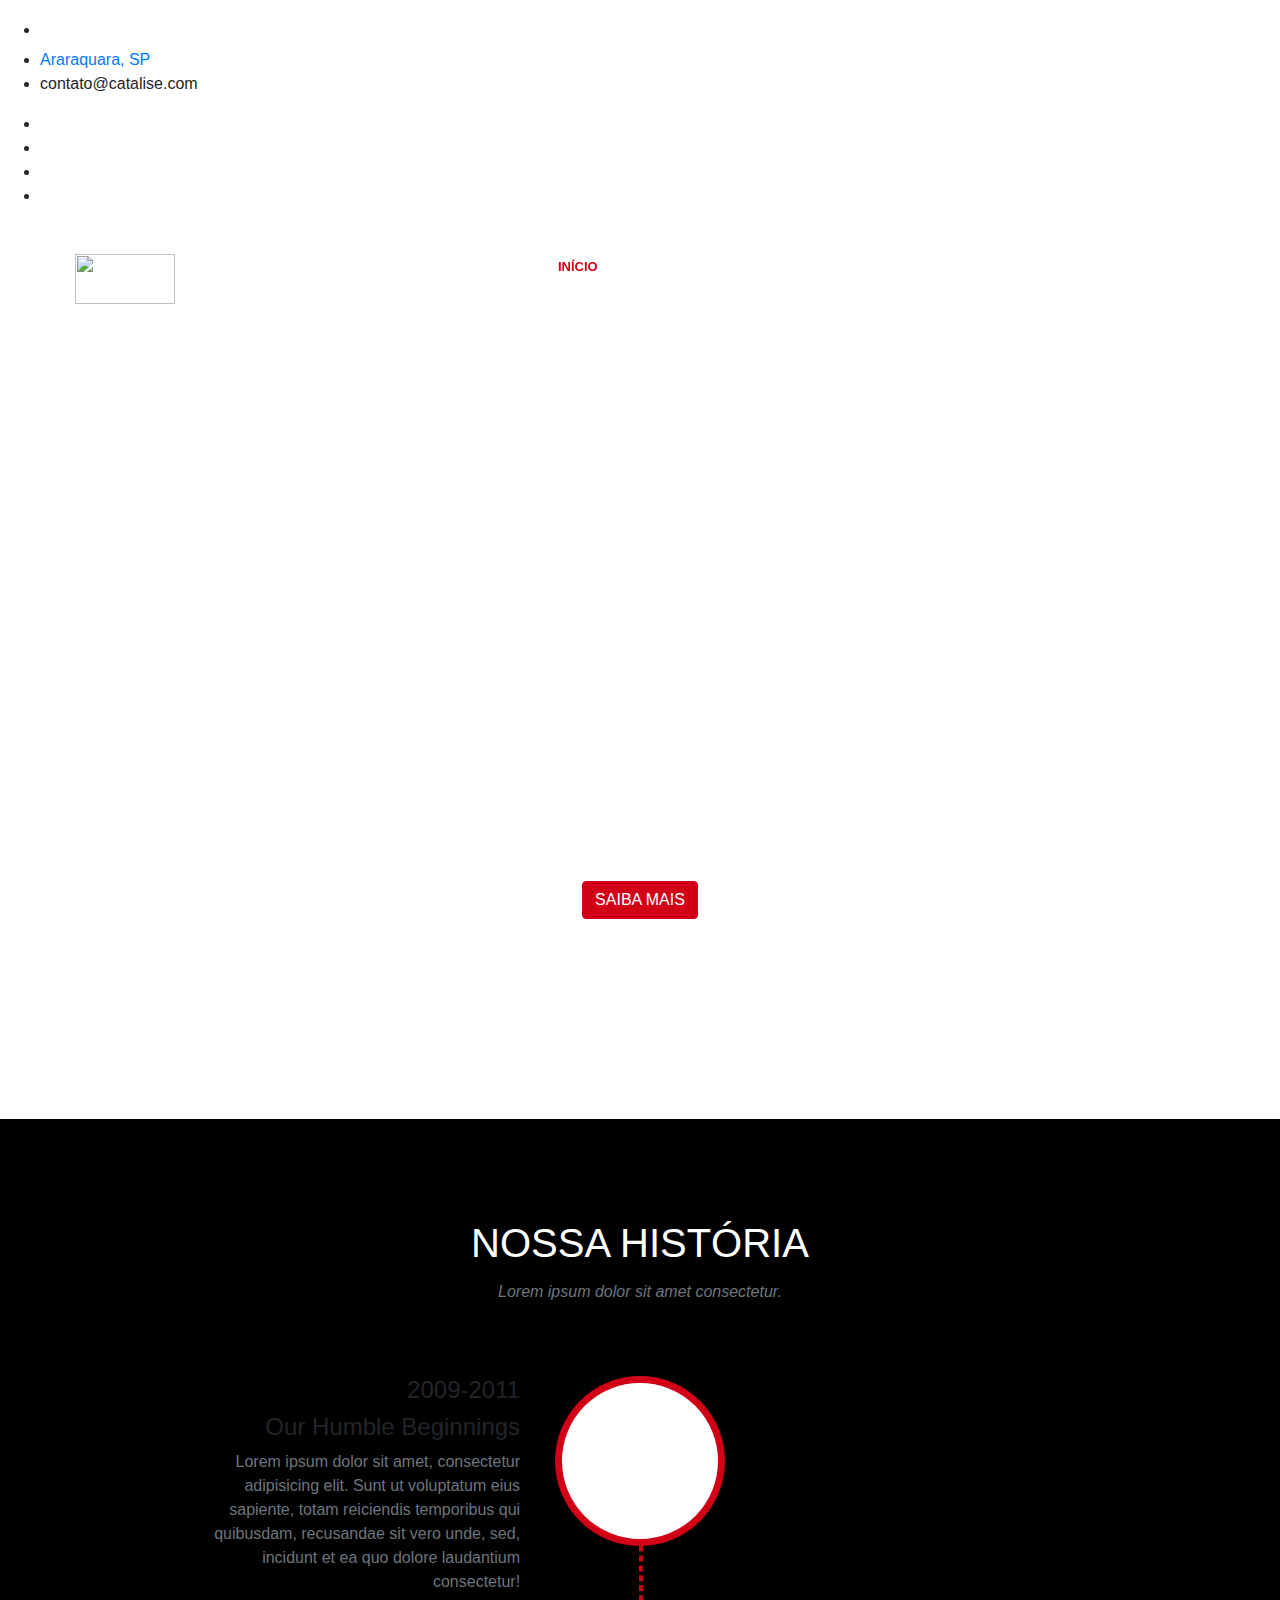
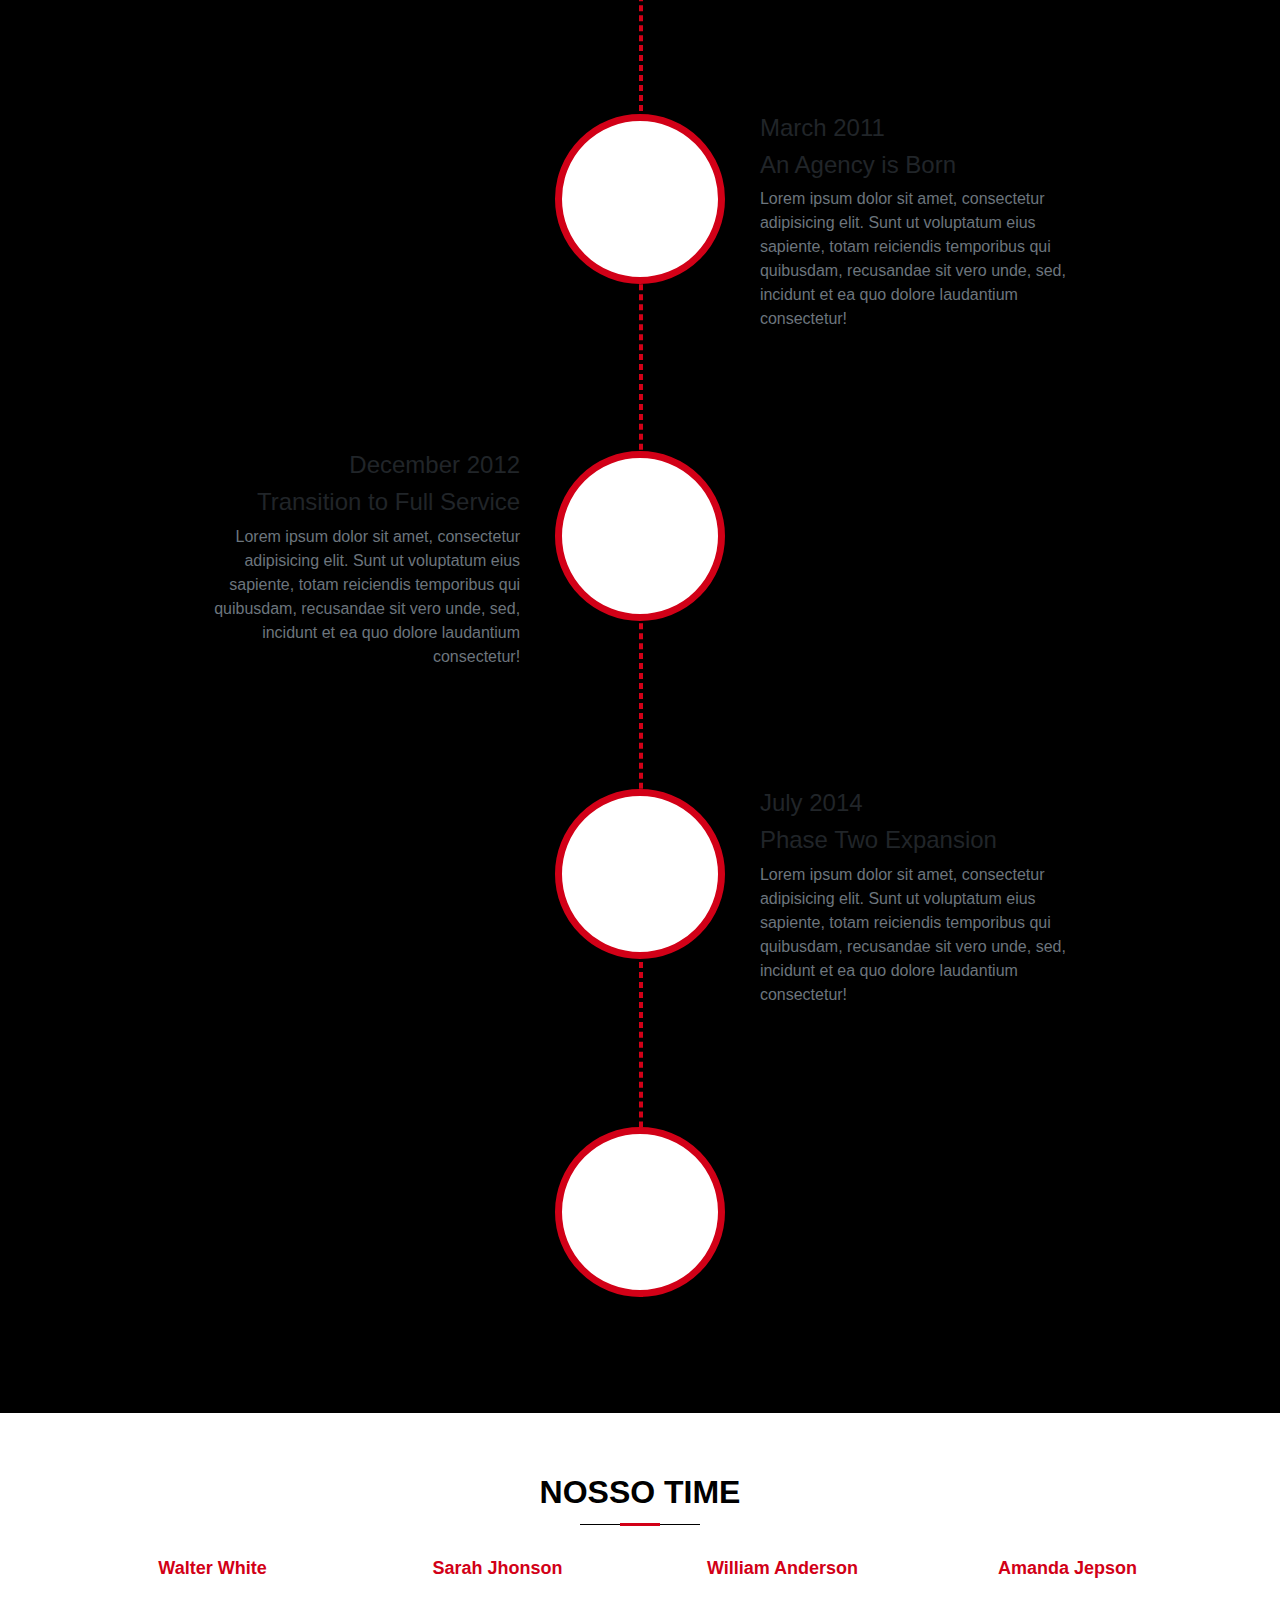
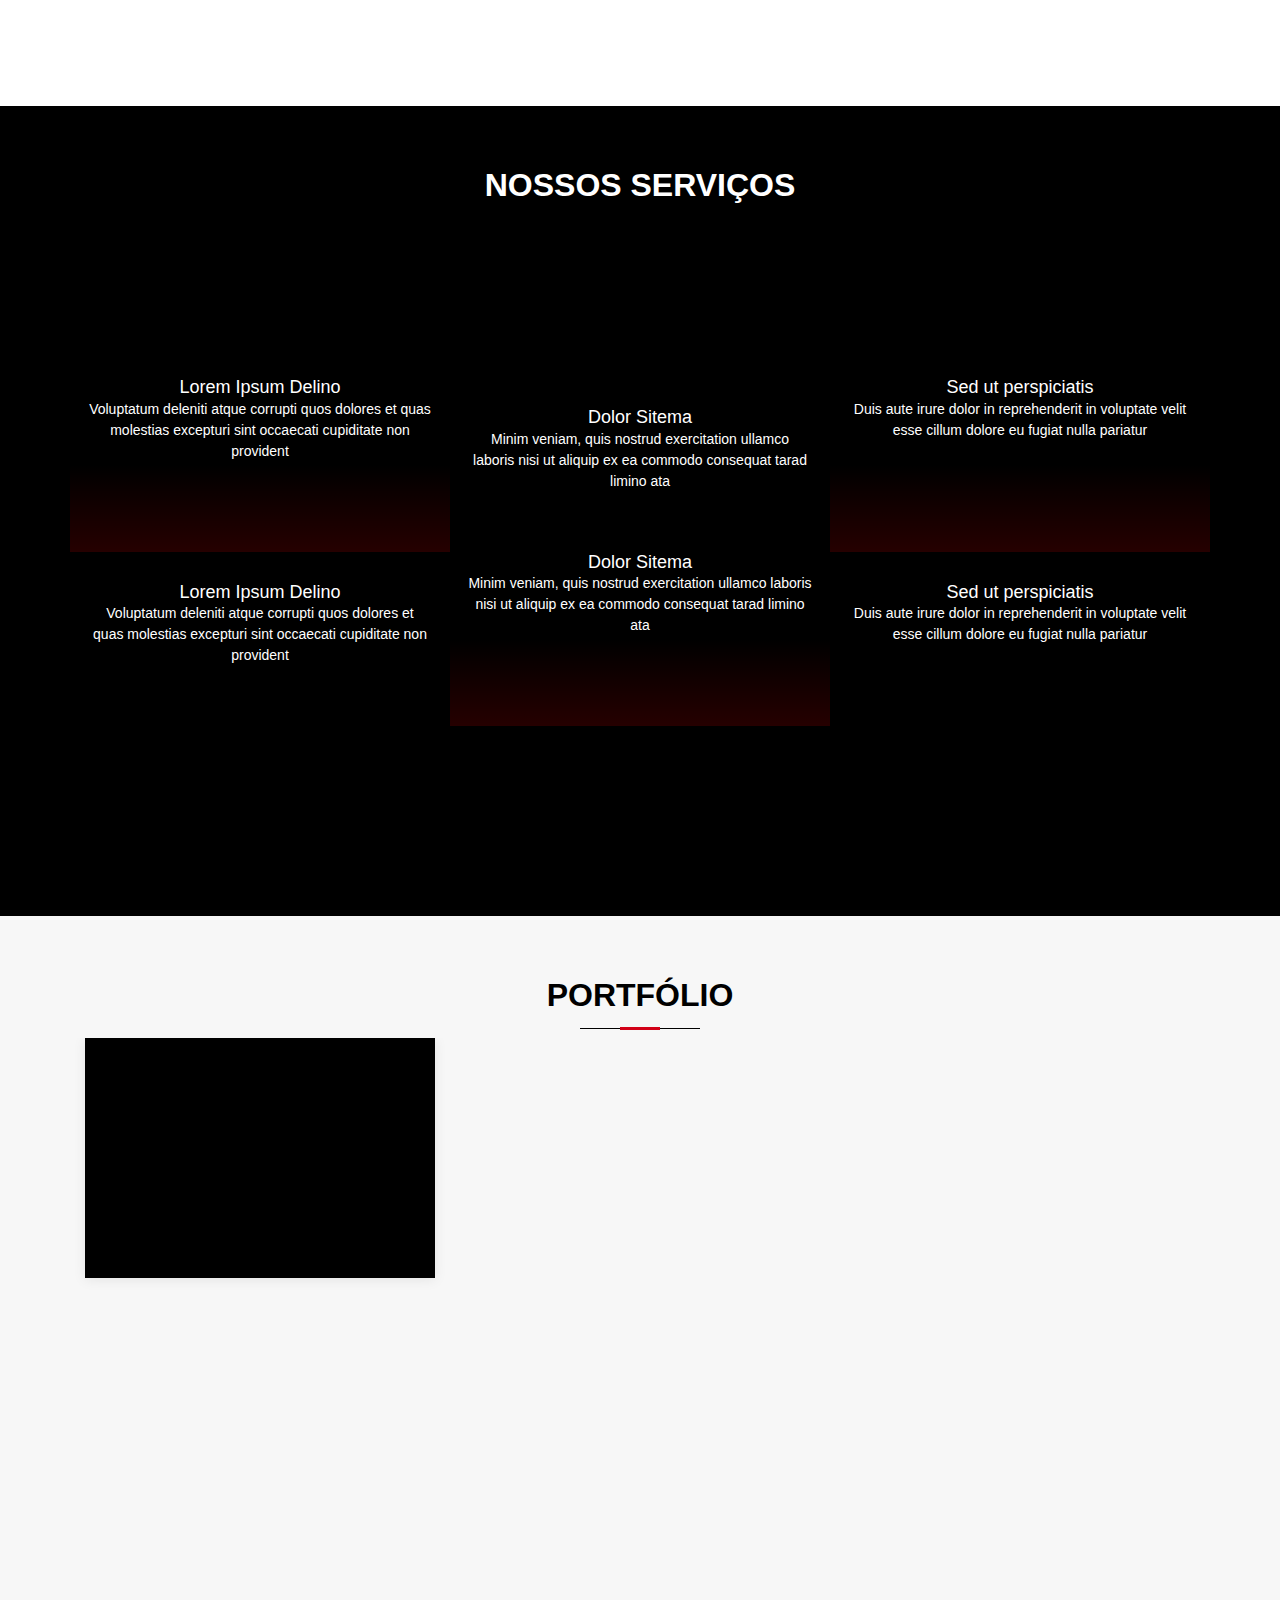
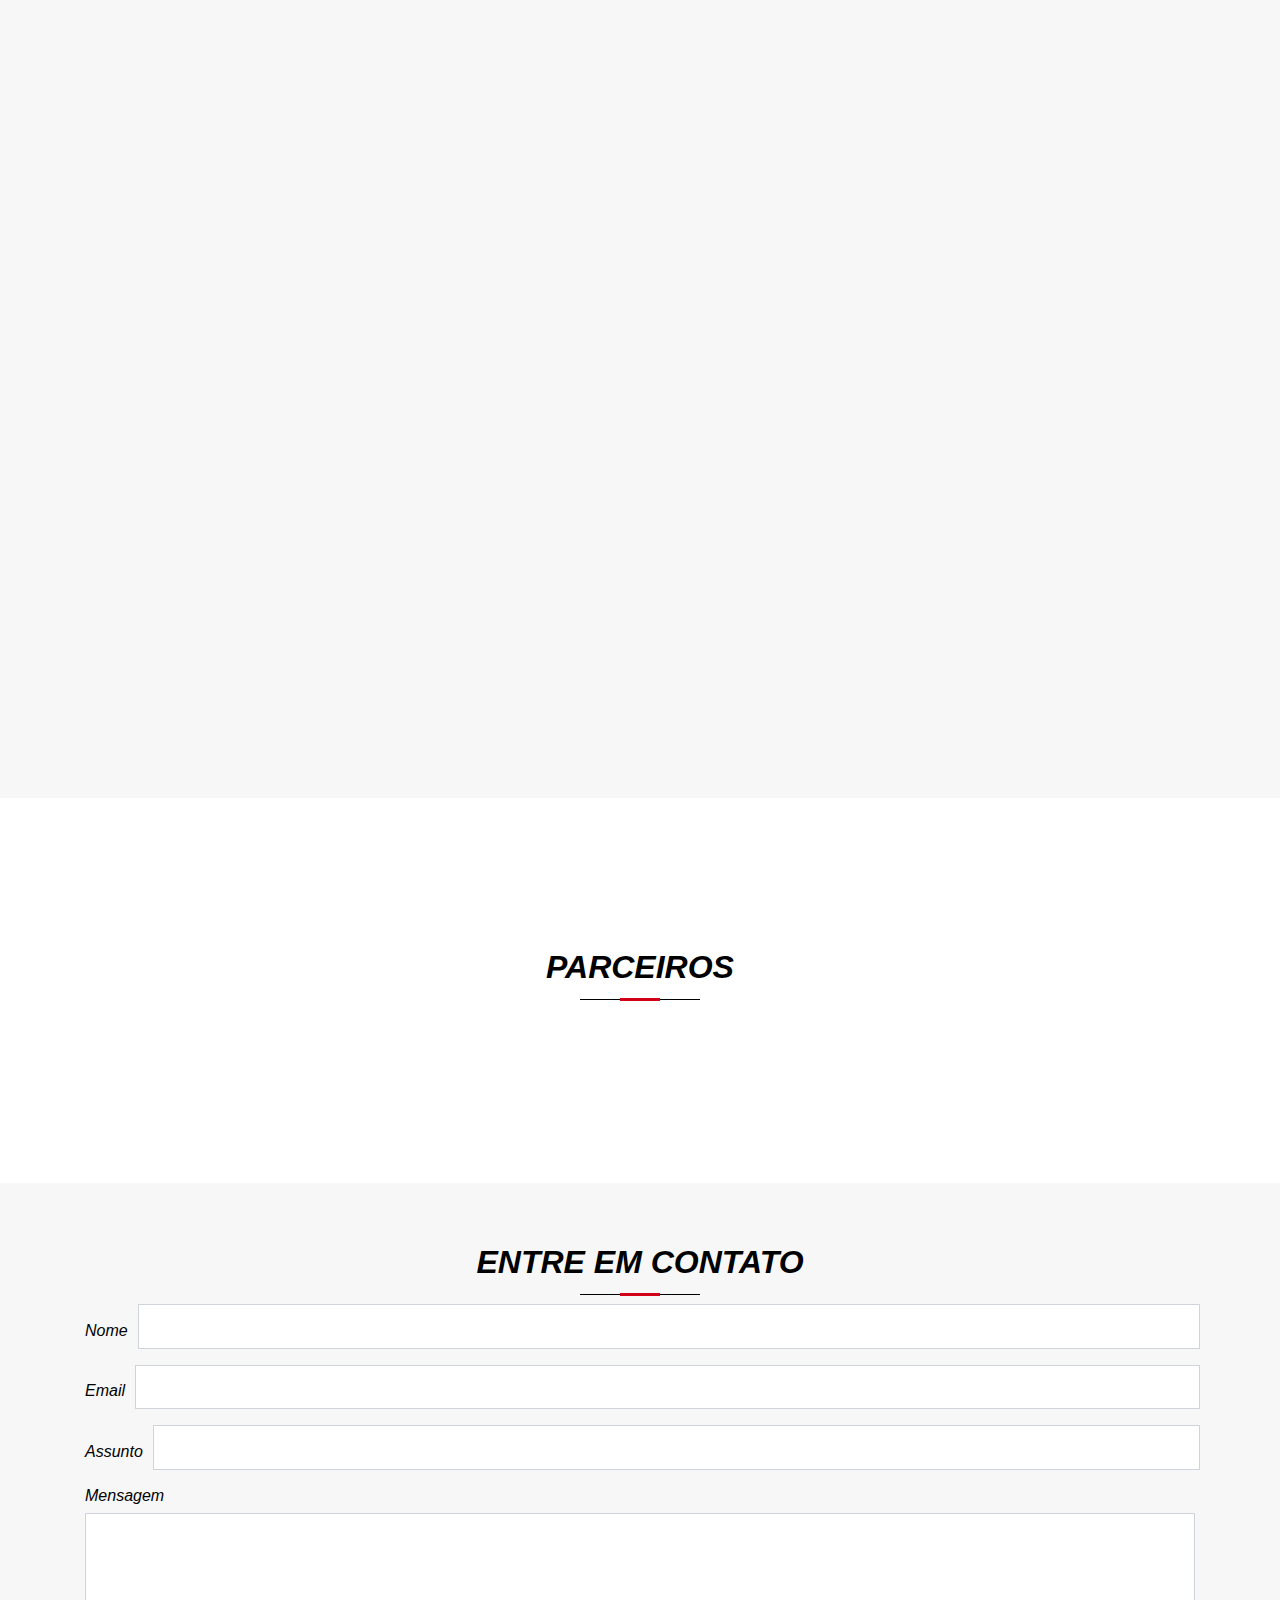
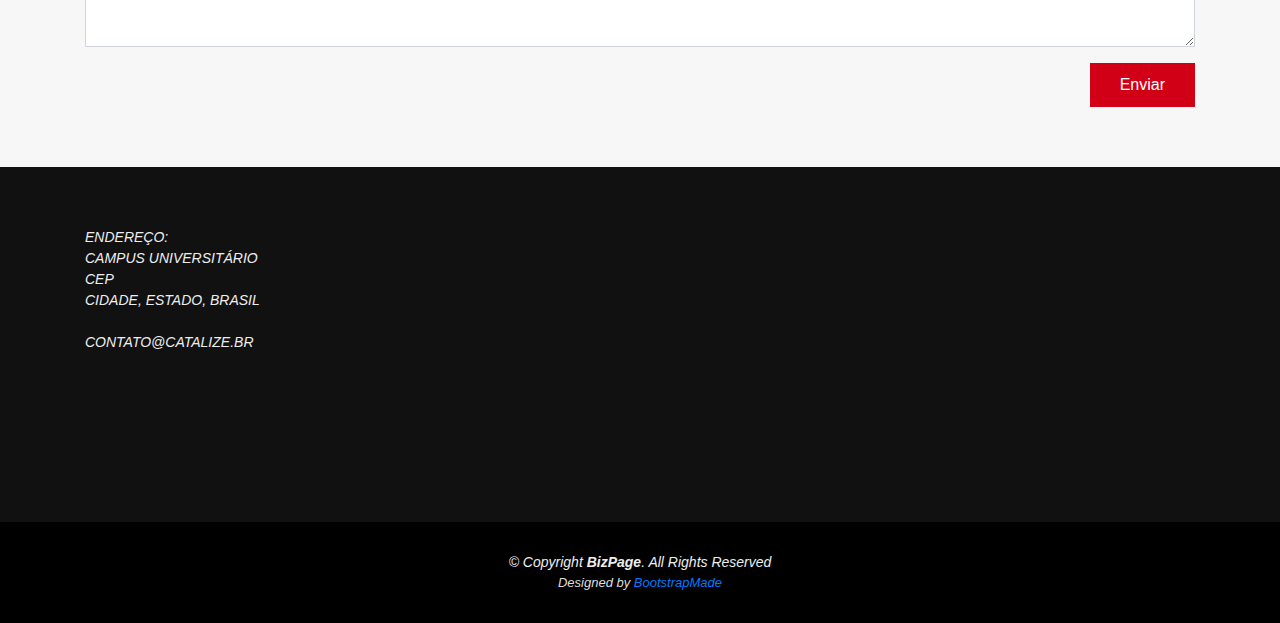
==== commit 02e2ffe6: "footer melhorado" ====
--- a/index.html
+++ b/index.html
@@ -46,19 +46,17 @@
   <!--==========================
     Header
   ============================-->
-  <div classe="headerIni">
-      <div class="headleft">
-          <i class="fas fa-map-marker-alt" style="font-size: 2em;color: white"></i>
-          <a href="https://www.google.com/maps/place/Faculdade+de+Ci%C3%AAncias+Farmac%C3%AAuticas+-+FCF+-+Unesp+-+Araraquara/@-21.8044919,-48.1993818,3341m/data=!3m1!1e3!4m8!1m2!2m1!1sFaculdade+de+Ci%C3%AAncias+Farmac%C3%AAuticas+-+FCF+-+Unesp+-+Araraquara,+Rodovia+Araraquara+,+Ja%C3%BA+Km+1+-+SP!3m4!1s0x0:0x51da353700682a91!8m2!3d-21.8153392!4d-48.1998217?hl=pt-BR">Araraquara, SP</a>
-            <i class="far fa-envelope"></i> <p>contato@catalise.com</p>
-      </div>
-      <div class="headright">
-          <i class="fab fa-facebook-square"></i>
-          <i class="fab fa-instagram"></i>
-          <i class="fab fa-linkedin-in"></i>
-          <i class="fab fa-twitter"></i>
-      </div>
-  </div>
+  <nav classe="headerIni">
+      <ul>
+        <li><i class="fas fa-map-marker-alt" style="font-size: 2em;color: white"></i></li>
+        <li><a href="https://www.google.com/maps/place/Faculdade+de+Ci%C3%AAncias+Farmac%C3%AAuticas+-+FCF+-+Unesp+-+Araraquara/@-21.8044919,-48.1993818,3341m/data=!3m1!1e3!4m8!1m2!2m1!1sFaculdade+de+Ci%C3%AAncias+Farmac%C3%AAuticas+-+FCF+-+Unesp+-+Araraquara,+Rodovia+Araraquara+,+Ja%C3%BA+Km+1+-+SP!3m4!1s0x0:0x51da353700682a91!8m2!3d-21.8153392!4d-48.1998217?hl=pt-BR">Araraquara, SP</a></li>
+        <li><i class="far fa-envelope"></i> <p>contato@catalise.com</p> </li> 
+        <li class="push"> <i class="fab fa-facebook-square"></i></li>
+        <li class="push"><i class="fab fa-instagram"></i></li>
+        <li class="push"><i class="fab fa-linkedin-in"></i></li>
+        <li class="push"><i class="fab fa-twitter"></i></li></li>  
+     </ul>
+    </nav>
 
   <header id="header">
     <div class="container-fluid">
@@ -454,25 +452,25 @@
 
           <i class="fas fa-map-marker-alt" style="font-size: 2em; text-align: center;color: white"></i>
           <div class="col-lg-3 col-md-6 footer-info">
-            <ul>
+              <ul>
               <li>ENDEREÇO: </li>
               <li>CAMPUS UNIVERSITÁRIO</li>
               <li>CEP</li>
               <li>CIDADE, ESTADO, BRASIL</li>
-
+              <br>
               <li>CONTATO@CATALIZE.BR</li> 
+              </ul>
               <br>
-
-            <li>
-            <i class="fab fa-facebook-square"></i>
-            <i class="fab fa-instagram"></i>
-            <i class="fab fa-linkedin-in"></i>
-            <i class="fab fa-twitter"></i>
-            </li>
-            </ul>
-          </div>
-
-          <div class="mapouter"><div class="gmap_canvas"><iframe width="553" height="259" id="gmap_canvas" src="https://maps.google.com/maps?q=faculdade%20de%20ciencias%20farmauc%C3%AAticas%20rodovia%20araraquara%2C%20ja%C3%BA%20km%201&t=&z=13&ie=UTF8&iwloc=&output=embed" frameborder="0" scrolling="no" marginheight="0" marginwidth="0"></iframe></div></div>
+                <div class="social-links">
+                  <a href="https://www.facebook.com/catalisejr/" class="facebook"><i class="fab fa-facebook-square"></i></a>
+                  <a href="https://www.instagram.com/catalisejr/?hl=pt-br" class="instagram"><i class="fab fa-instagram"></i></a>
+                  <a href="https://www.linkedin.com/company/catalisejr" class="linkedin"><i class="fab fa-linkedin-in"></i></a>
+                  <i class="fab fa-twitter"></i>
+                </div>
+              </div>
+              <div class="col-lg-3 col-md-6 footer-map">
+            <div class="mapouter"><div class="gmap_canvas"><iframe width="553" height="259" id="gmap_canvas" src="https://maps.google.com/maps?q=faculdade%20de%20ciencias%20farmauc%C3%AAticas%20rodovia%20araraquara%2C%20ja%C3%BA%20km%201&t=&z=13&ie=UTF8&iwloc=&output=embed" frameborder="0" scrolling="no" marginheight="0" marginwidth="0"></iframe></div></div>
+          </div>
         </div>
       </div>
     </div>
@@ -482,20 +480,12 @@
         &copy; Copyright <strong>BizPage</strong>. All Rights Reserved
       </div>
       <div class="credits">
-        <!--
-          All the links in the footer should remain intact.
-          You can delete the links only if you purchased the pro version.
-          Licensing information: https://bootstrapmade.com/license/
-          Purchase the pro version with working PHP/AJAX contact form: https://bootstrapmade.com/buy/?theme=BizPage
-        -->
         Designed by <a href="https://bootstrapmade.com/">BootstrapMade</a>
       </div>
     </div>
   </footer><!-- #footer -->
 
   <a href="#" class="back-to-top"><i class="fa fa-chevron-up"></i></a>
-  <!-- Uncomment below i you want to use a preloader -->
-  <!-- <div id="preloader"></div> -->
 
   <!-- JavaScript Libraries -->
   <script src="lib/jquery/jquery.min.js"></script>
--- a/css/style.css
+++ b/css/style.css
@@ -890,16 +890,6 @@
   margin-bottom: 30px;
 }
 
-#footer .footer-top .footer-info h3 {
-  font-size: 34px;
-  margin: 0 0 20px 0;
-  padding: 2px 0 2px 10px;
-  line-height: 1;
-  font-family: "Montserrat", sans-serif;
-  font-weight: 700;
-  letter-spacing: 3px;
-  border-left: 4px solid #d20017;
-}
 
 #footer .footer-top .footer-info p {
   font-size: 14px;
@@ -912,12 +902,10 @@
 #footer .footer-top .social-links a {
   font-size: 18px;
   display: inline-block;
-  background: #333;
   color: #eee;
   line-height: 1;
   padding: 8px 0;
   margin-right: 4px;
-  border-radius: 50%;
   text-align: center;
   width: 36px;
   height: 36px;
@@ -925,8 +913,7 @@
 }
 
 #footer .footer-top .social-links a:hover {
-  background: #d20017;
-  color: #fff;
+  color: #d20017;
 }
 
 #footer .footer-top h4 {
@@ -961,25 +948,16 @@
   margin-bottom: 30px;
 }
 
-#footer .footer-top .footer-links ul {
+#footer .footer-top .footer-info ul {
   list-style: none;
   padding: 0;
   margin: 0;
 }
 
-#footer .footer-top .footer-links ul i {
-  padding-right: 8px;
+#footer .footer-top .footer-info ul i {
   color: #ddd;
 }
 
-#footer .footer-top .footer-links ul li {
-  border-bottom: 1px solid #333;
-  padding: 10px 0;
-}
-
-#footer .footer-top .footer-links ul li:first-child {
-  padding-top: 0;
-}
 
 #footer .footer-top .footer-links ul a {
   color: #eee;
@@ -989,38 +967,12 @@
   color: #d20017;
 }
 
-#footer .footer-top .footer-contact {
-  margin-bottom: 30px;
-}
-
-#footer .footer-top .footer-contact p {
-  line-height: 26px;
-}
-
-#footer .footer-top .footer-newsletter {
-  margin-bottom: 30px;
-}
-
-#footer .footer-top .footer-newsletter input[type="email"] {
-  border: 0;
-  padding: 6px 8px;
-  width: 65%;
-}
-
-#footer .footer-top .footer-newsletter input[type="submit"] {
-  background: #d20017;
-  border: 0;
-  width: 35%;
-  padding: 6px 0;
-  text-align: center;
-  color: #fff;
-  transition: 0.3s;
-  cursor: pointer;
-}
-
-#footer .footer-top .footer-newsletter input[type="submit"]:hover {
-  background: #d20017;
-}
+#footer .footer-top .footer-map{
+  display: flex;
+  align-items: flex-start;
+  justify-content: flex-start;
+}
+
 
 #footer .copyright {
   text-align: center;
--- a/css/app.css
+++ b/css/app.css
@@ -25,35 +25,34 @@
 
 #mapouter {
   position: absolute;
-  text-align: right;
-  height: 259px;
-  width: 553px;
+  display: flex;
+  align-items: flex-end;
+  justify-content: flex-end;
 }
 
 #gmap_canvas {
   overflow: hidden;
   background: none !important;
   height: 259px;
-  width: 553px;
+  width: 810px;
 }
 
 /*Head-Intro Section */
-#headerIni {
+.headerIni {
   position: absolute;
-  padding: 5px;
+  display: block;
+}
+.headerIni .ul {
+  list-style: none;
   background-color: #d20017;
-}
-#headerIni .headright {
-  text-align: right;
-}
-#headerIni .headright a, #headerIni .headright p {
-  color: #fff;
-}
-#headerIni .headleft {
-  text-align: left;
-}
-#headerIni .headleft i {
-  color: #fff;
+  display: flex;
+  width: 100%;
+  height: 10vh;
+  align-items: flex-start;
+  justify-content: flex-start;
+}
+.headerIni .li .push {
+  margin-left: auto;
 }
 
 .btn-primary {
@@ -64,9 +63,6 @@
   background-color: #ac0013 !important;
   border-color: #ac0013 !important;
   color: white;
-}
-.btn-primary:active, .btn-primary:focus {
-  box-shadow: 0 0 0 0.2rem rgba(230, 11, 11, 0.63) !important;
 }
 
 header.masthead {
